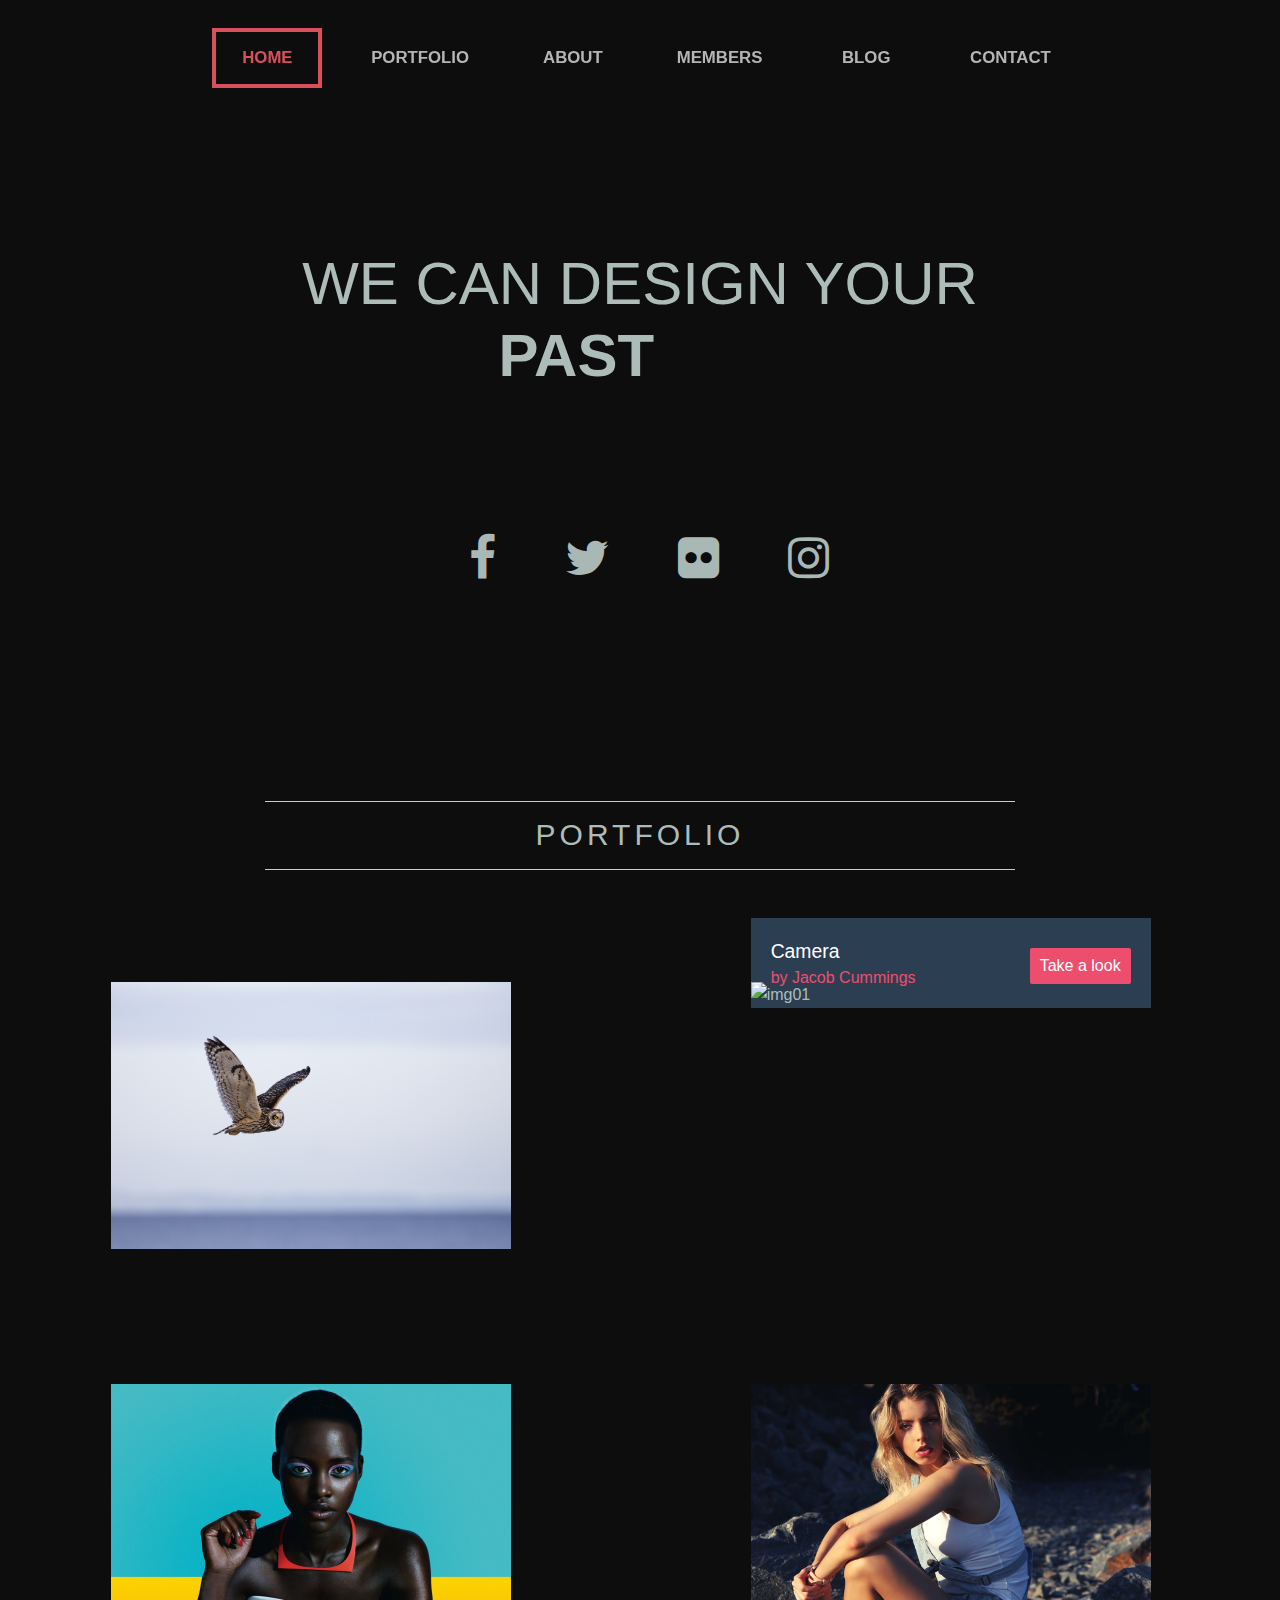
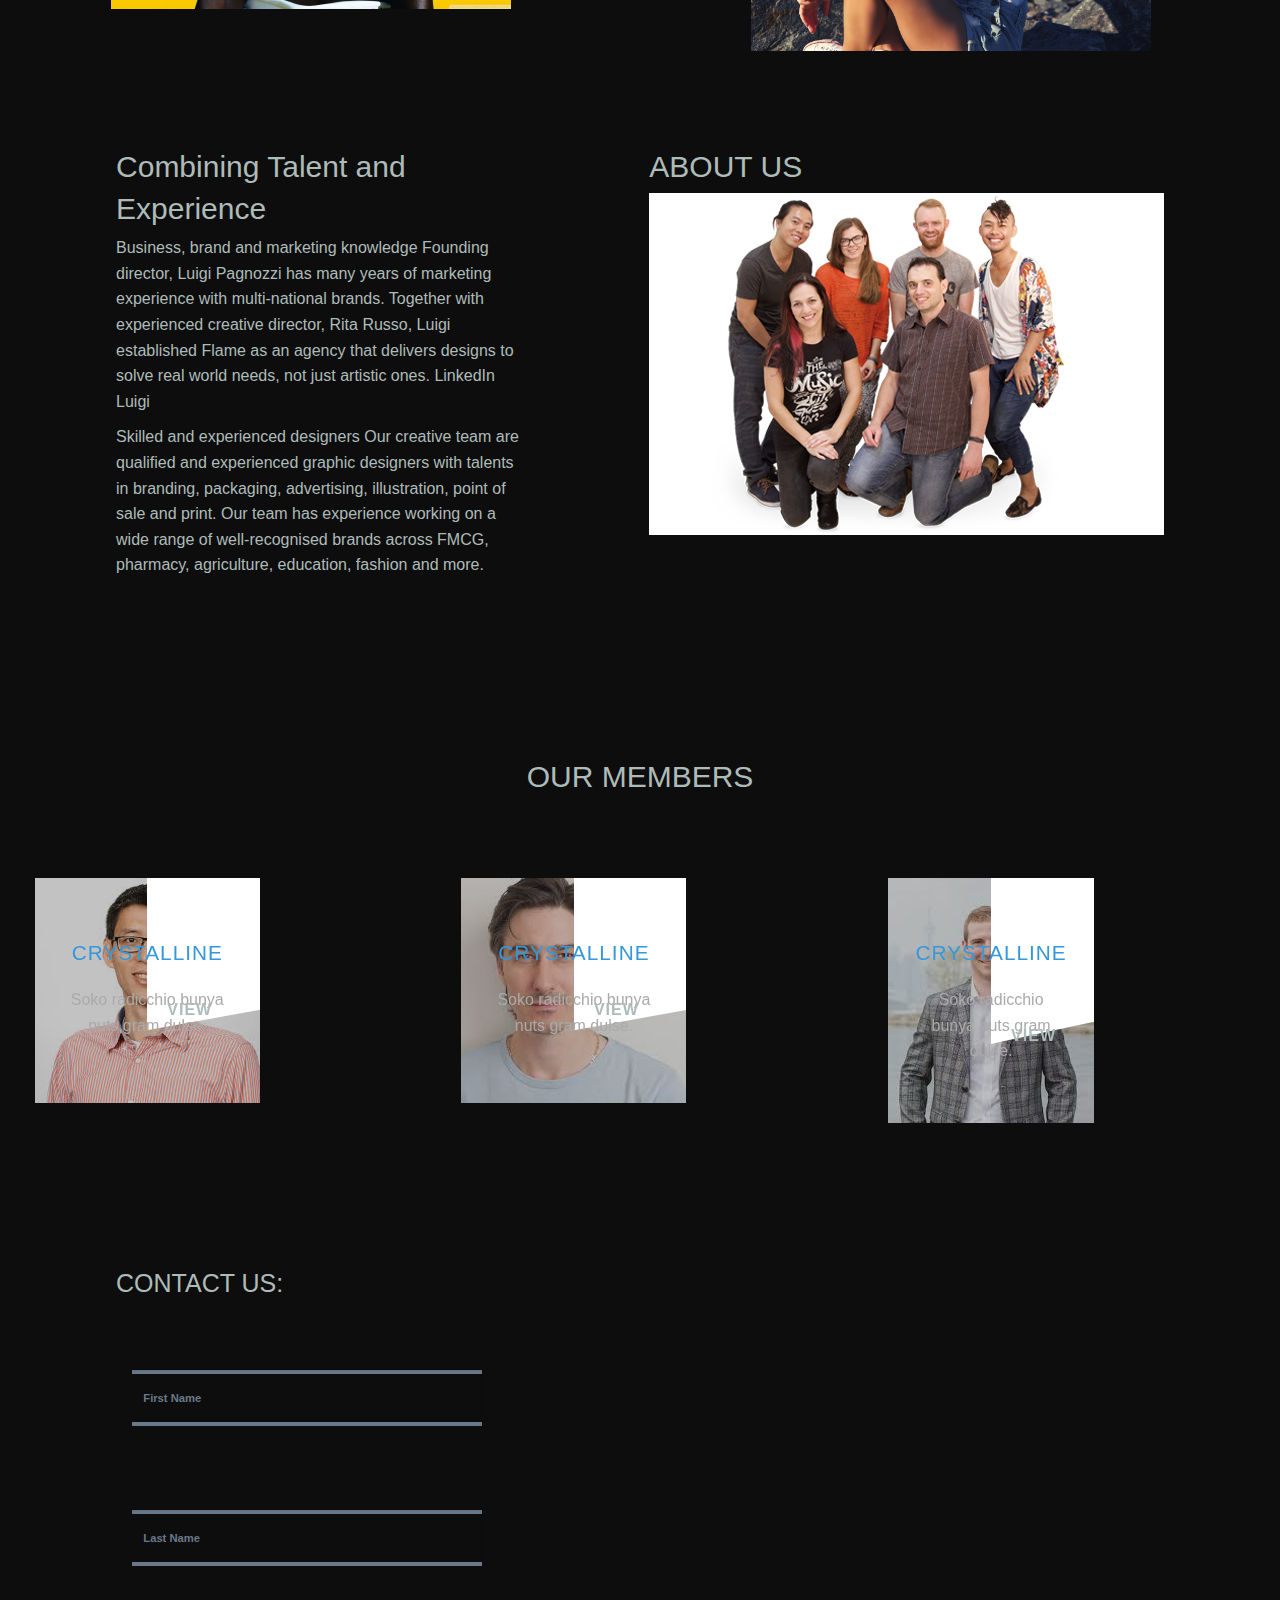
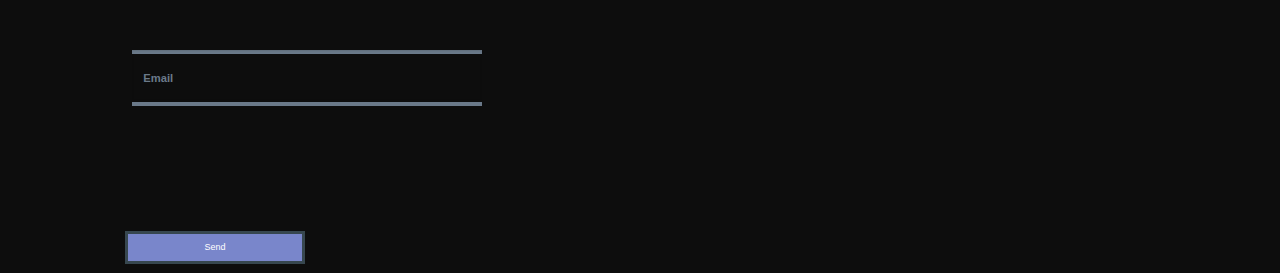
==== finish/f1/start/index.html @ e5aec372 "add comments and change social media icons color" ====
<!doctype html>
<html class="no-js" lang="en" dir="ltr">

<head>
    <meta charset="utf-8">
    <meta http-equiv="x-ua-compatible" content="ie=edge">
    <meta name="viewport" content="width=device-width, initial-scale=1.0">
    <title>Design-Agency</title>
    <link rel="stylesheet" href="css/../foundation-css/foundation.css">
    <link rel="stylesheet" href="css/../foundation-css/app.css">
    <link href='https://fonts.googleapis.com/css?family=Roboto+Condensed:400,400italic,700,300italic' rel='stylesheet' type='text/css'>
    <link rel="stylesheet" href="css/style.css">
    <script src="js/modernizr.js"></script>
    <script src="foundation-js/app.js"></script>
    <link rel="stylesheet" href="https://maxcdn.bootstrapcdn.com/font-awesome/4.6.1/css/font-awesome.min.css">
    <!-- navigation style sheet-->
    <!--    <link rel="stylesheet" type="text/css" href="LineMenuStyles-master/css/normalize.css" />-->
    <link rel="stylesheet" type="text/css" href="LineMenuStyles-master/css/demo.css" />
    <link rel="stylesheet" type="text/css" href="LineMenuStyles-master/css/component.css" />
    <!--    form style sheet-->
    <link rel="stylesheet" type="text/css" href="form-css/css/demo.css" />
    <link rel="stylesheet" type="text/css" href="form-css/set1.css" />
    <!--  button stylesheet-->
    <link rel="stylesheet" type="text/css" href="button-css/buttons.css" />



</head>

<body>
    <div class="wrap">
        <section class="row background02">



            <div class="small-12 large-12 columns">
                <section class="section section--menu" id="Antonio">

                    <nav class="menu menu--antonio menu-centered">
                        <ul class="menu__list">
                            <li class="menu__item menu__item--current"><a href="#" class="menu__link">HOME</a></li>
                            <li class="menu__item"><a href="#porto" class="menu__link">PORTFOLIO</a></li>
                            <li class="menu__item"><a href="#abt" class="menu__link">ABOUT</a></li>
                            <li class="menu__item"><a href="#members" class="menu__link">MEMBERS</a></li>
                            <li class="menu__item"><a href="ArticleIntroEffects/index5.html" class="menu__link" target="_blank">BLOG</a></li>
                            <li class="menu__item"><a href="#contact" class="menu__link">CONTACT</a></li>
                        </ul>
                    </nav>
                </section>
                <!--                    <div class="menu-centered">
                        <ul class="menu">
                            <li class="blocky"><a href="#"> Home</a></li>

                            <li><a href="#">Portfolio</a></li>
                            <li><a href="#">About</a></li>
                            <li><a href="#">Blog</a></li>
                            <li><a href="#">Member</a></li>
                            <li><a href="#">Contact</a></li>
                        </ul>
                    </div>-->
                <section class="cd-intro">
                    <h1 class="cd-headline push">
			<span>WE CAN DESIGN YOUR</span>
			<span class="cd-words-wrapper">
				<b class="is-visible">PAST</b>
				<b>PRESENT</b>
				<b>FUTURE</b>
			</span>
		</h1>
                </section>
            </div>

            <!--                <div class="small-12 large-1 columns">&nbsp;-->
            <!-- ... -->
    </div>

    </div>
    </div>
    </section>


    <div class="row height">
        <div class="small-12 medium-6 large-4 column">&nbsp;</div>
        <div class="small-12 medium-6 large-4 column">
            <div class="menu-centered">
                <ul class="menu text">
                    <li><a href="#"><i class="fa fa-facebook" aria-hidden="true"></i></a>
                    </li>
                    <li><a href="#"><i class="fa fa-twitter" aria-hidden="true"></i></a>
                    </li>
                    <li><a href="#"><i class="fa fa-flickr" aria-hidden="true"></i></a>
                    </li>
                    <li><a href="#"><i class="fa fa-instagram" aria-hidden="true"></i></a>
                    </li>
                </ul>
            </div>
        </div>
        <div class="small-12 medium-6 large-4 column">&nbsp;</div>
    </div>


    <section class="row portfolio " id="porto">
        <hr/>
        <h1>PORTFOLIO</h1>
        <hr/>
        <div class="row down">
            <div class="column small-12 medium-6 large-6">
                <ul class="gridz cs-style-2">
                    <li>
                        <figure>
                            <img src="images/owl-1218685.jpg" alt="img01">
                            <figcaption>
                                <h3>SnappShot</h3>
                                <span>Marry J.black</span>
                                <a href="qusai-alfaki.bitballoon.com">Take a look</a>
                            </figcaption>
                        </figure>
                    </li>
                    <li>
                        <figure>
                            <!-- ... -->
                        </figure>
                    </li>
                    <!-- ... -->
                </ul>
            </div>
            <div class="column small-12 medium-6 large-6">
                <ul class="gridz cs-style-2">
                    <li>
                        <figure>
                            <img src="images/oIpwxeeSPy1cnwYpqJ1w_Dufer-Collateral-test.jpg" alt="img01">
                            <figcaption>
                                <h3>Camera</h3>
                                <span>Jacob Cummings</span>
                                <a href="qusai-alfaki.bitballoon.com" target="_blank">Take a look</a>
                            </figcaption>
                        </figure>
                    </li>
                    <li>
                        <figure>
                            <!-- ... -->
                        </figure>
                    </li>
                    <!-- ... -->
                </ul>
            </div>
        </div>
        <div class="row">
            <div class="column small-12 medium-6 large-6">
                <ul class="gridz cs-style-2">
                    <li>
                        <figure>
                            <img src="images/lupita_nyongo_fashion-wallpaper-1600x900.jpg" alt="img01">
                            <figcaption>
                                <h3>Camera</h3>
                                <span>Black-Swan</span>
                                <a href="qusai-alfaki.bitballoon.com" target="_blank">Take a look</a>
                            </figcaption>
                        </figure>
                    </li>
                    <li>
                        <figure>
                            <!-- ... -->
                        </figure>
                    </li>
                    <!-- ... -->
                </ul>
            </div>
            <div class="column small-12 medium-6 large-6">
                <ul class="gridz cs-style-2">
                    <li>
                        <figure>
                            <img src="images/sample1.jpg" alt="img01">
                            <figcaption>
                                <h3>Camera</h3>
                                <span>Mother-Goose</span>
                                <a href="qusai-alfaki.bitballoon.com" target="_blank">Take a look</a>
                            </figcaption>
                        </figure>
                    </li>
                    <li>
                        <figure>
                            <!-- ... -->
                        </figure>
                    </li>
                    <!-- ... -->
                </ul>
            </div>
        </div>
    </section>
    <section class="row about" id="abt">
        <div class="column small-12 medium-6 large-1">&nbsp;</div>
        <div class="column small-12 medium-6 large-4">



            <h1>Combining Talent and Experience</h1>
            <p>Business, brand and marketing knowledge Founding director, Luigi Pagnozzi has many years of marketing experience with multi-national brands. Together with experienced creative director, Rita Russo, Luigi established Flame as an agency that delivers designs to solve real world needs, not just artistic ones. LinkedIn Luigi</p>

            <p>Skilled and experienced designers Our creative team are qualified and experienced graphic designers with talents in branding, packaging, advertising, illustration, point of sale and print. Our team has experience working on a wide range of well-recognised brands across FMCG, pharmacy, agriculture, education, fashion and more.</p>

            <!--            <p>Client service expertise Account management provides the liaison between your business and our creative team. We have a combination of marketing and design experience on our account management side, giving you efficient and knowledgeable service.</p>-->
        </div>


        <div class="column small-12 medium-6 large-1">&nbsp;</div>
        <div class="column small-12 medium-6 large-5 about">
            <h1>ABOUT US</h1>
            <div class="thisguys"><img src="images/flame-ourteam-group.png"></div>
        </div>

        <div class="column small-12 medium-6 large-1">&nbsp;</div>
    </section>




    <section id="members">


        <div class="row about memb">

            <div class="row about">&nbsp;</div>
            <br/>
            <br/>
            <br/>
            <br/>
            <br/>
            <br/>

            <h1>OUR MEMBERS</h1>
            <div class="small-12 medium-4 large-4 columns">
                <section id="grid" class="grid clearfix">
                    <a href="#" data-path-hover="m 180,34.57627 -180,0 L 0,0 180,0 z">
                        <figure>
                            <img src="images/member01.jpg" />
                            <svg viewBox="0 0 180 320" preserveAspectRatio="none">
                                <path d="M 180,160 0,218 0,0 180,0 z" />
                            </svg>
                            <figcaption>
                                <h2>Crystalline</h2>
                                <p>Soko radicchio bunya nuts gram dulse.</p>
                                <button>View</button>
                            </figcaption>
                        </figure>
                    </a>
                    <!-- ... -->
                </section>
            </div>
            <div class="small-12 medium-4 large-4 columns">

                <section id="grid" class="grid clearfix">
                    <a href="#" data-path-hover="m 180,34.57627 -180,0 L 0,0 180,0 z">
                        <figure>
                            <img src="images/member02.jpg" />
                            <svg viewBox="0 0 180 320" preserveAspectRatio="none">
                                <path d="M 180,160 0,218 0,0 180,0 z" />
                            </svg>
                            <figcaption>
                                <h2>Crystalline</h2>
                                <p>Soko radicchio bunya nuts gram dulse.</p>
                                <button>View</button>
                            </figcaption>
                        </figure>
                    </a>
                    <!-- ... -->
                </section>
            </div>
            <div class="small-12 medium-4 large-4 columns">
                <section id="grid" class="grid clearfix">
                    <a href="#" data-path-hover="m 180,34.57627 -180,0 L 0,0 180,0 z">
                        <figure>
                            <img src="images/member0002.jpg" />
                            <svg viewBox="0 0 180 320" preserveAspectRatio="none">
                                <path d="M 180,160 0,218 0,0 180,0 z" />
                            </svg>
                            <figcaption>
                                <h2>Crystalline</h2>
                                <p>Soko radicchio bunya nuts gram dulse.</p>
                                <button>View</button>
                            </figcaption>
                        </figure>
                    </a>
                    <!-- ... -->
                </section>
            </div>
        </div>


    </section>


    <section>
        <div class="row">

            <div class="column small-12 medium-1 large-1">&nbsp;</div>
            <div class="column small-12 medium-5 large-6">

                <!-- contact form   -->

                <section class="content bgcolor-1">
                    <h2 class="nomargin-bottom">CONTACT US:</h2>
                    <span class="input input--haruki">
					<input class="input__field input__field--haruki" type="text" id="input-1" />
					<label class="input__label input__label--haruki" for="input-1">
						<span class="input__label-content input__label-content--haruki">First Name</span>
                    </label>
                    </span>
                    <span class="input input--haruki">
					<input class="input__field input__field--haruki" type="text" id="input-2" />
					<label class="input__label input__label--haruki" for="input-2">
						<span class="input__label-content input__label-content--haruki">Last Name</span>
                    </label>
                    </span>
                    <span class="input input--haruki">
					<input class="input__field input__field--haruki" type="text" id="input-3" />
					<label class="input__label input__label--haruki" for="input-3">
						<span class="input__label-content input__label-content--haruki">Email</span>
                    </label>
                    </span>
                </section>
                <!--button-->
                <section class="content" id="content">
                    <div class="box bg-1">
                        <button class="button button--tamaya button--border-thick" data-text="Send"><span>Send</span></button>
                    </div>

                </section>


            </div>

            <div class="column small-12 medium-5 large-4">

            </div>

            <div class="column small-12 medium-1 large-1">&nbsp;</div>


        </div>

    </section>


    </div>
    <script src="js/jquery-2.1.1.js"></script>
    <script src="js/main.js"></script>
    <script src="foundation-js/vendor/jquery.js"></script>
    <script src="foundation-js/vendor/what-input.js"></script>
    <script src="foundation-js/vendor/foundation.js"></script>
    <script src="foundation-js/app.js"></script>
    <script src="LineMenuStyles-master/js/classie.js"></script>
    <script src="LineMenuStyles-master/js/clipboard.min.js"></script>
    <script>
        (function() {
            [].slice.call(document.querySelectorAll('.menu')).forEach(function(menu) {
                var menuItems = menu.querySelectorAll('.menu__link'),
                    setCurrent = function(ev) {
                        ev.preventDefault();

                        var item = ev.target.parentNode; // li

                        // return if already current
                        if (classie.has(item, 'menu__item--current')) {
                            return false;
                        }
                        // remove current
                        classie.remove(menu.querySelector('.menu__item--current'), 'menu__item--current');
                        // set current
                        classie.add(item, 'menu__item--current');
                    };

                [].slice.call(menuItems).forEach(function(el) {
                    el.addEventListener('click', setCurrent);
                });
            });

            [].slice.call(document.querySelectorAll('.link-copy')).forEach(function(link) {
                link.setAttribute('data-clipboard-text', location.protocol + '//' + location.host + location.pathname + '#' + link.parentNode.id);
                new Clipboard(link);
                link.addEventListener('click', function() {
                    classie.add(link, 'link-copy--animate');
                    setTimeout(function() {
                        classie.remove(link, 'link-copy--animate');
                    }, 300);
                });
            });
        })(window);

    </script>
    <script src="form-js/classie.js"></script>
    <script>
        (function() {
            // trim polyfill : https://developer.mozilla.org/en-US/docs/Web/JavaScript/Reference/Global_Objects/String/Trim
            if (!String.prototype.trim) {
                (function() {
                    // Make sure we trim BOM and NBSP
                    var rtrim = /^[\s\uFEFF\xA0]+|[\s\uFEFF\xA0]+$/g;
                    String.prototype.trim = function() {
                        return this.replace(rtrim, '');
                    };
                })();
            }

            [].slice.call(document.querySelectorAll('input.input__field')).forEach(function(inputEl) {
                // in case the input is already filled..
                if (inputEl.value.trim() !== '') {
                    classie.add(inputEl.parentNode, 'input--filled');
                }

                // events:
                inputEl.addEventListener('focus', onInputFocus);
                inputEl.addEventListener('blur', onInputBlur);
            });

            function onInputFocus(ev) {
                classie.add(ev.target.parentNode, 'input--filled');
            }

            function onInputBlur(ev) {
                if (ev.target.value.trim() === '') {
                    classie.remove(ev.target.parentNode, 'input--filled');
                }
            }
        })();

    </script>
    <script>
        (function() {
            var isSafari = !!navigator.userAgent.match(/Version\/[\d\.]+.*Safari/);
            if (isSafari) {
                document.getElementById('support-note').style.display = 'block';
            }
        })();

    </script>
</body>

</html>
---- finish/f1/start/foundation-css/app.css ----
/******************************************
GENERAL
*******************************************/

body {
    font-size: 1.6rem;
    font-family: "Roboto Condensed";
    color: #aebcb9;
    background-color: #0d0d0d;
}
.wrap {
    width: 90%;
    margin: 0 auto;
    max-width: 1100px;
}

/*******************************************
NAV
********************************************/


/*******************************************
HERO
********************************************/

.hero {
    background-color: #999;
    padding: 80px 0px;
    height: 400px;
}
.button.success {
    background-color: orange;
}

/*******************************************
MAIN CONTENT
********************************************/

.main {
    padding: 80px 0px;
}

/*******************************************
FOTTER
********************************************/

footer {
    height: 300px;
    background-color: #222;
    padding: 80px 0px;
}
footer a {
    display: block;
}
.background01 {
    background-color: rgba(8, 8, 8, 0.36);
}
.row {
    max-width: 1350px;
    width: 100%;
    ;
}
.menu {
    padding-top: 12px;
    font-size: 1em;
}
.menu a {
    color: #FFF;
}
.menu a:hover {
    transition: 2s;
    color: #222;
}

/*.logo {*/

font-size: 3em;
color: #AEBCB9;

}

/* For browsers that do not support gradients */
background: -webkit-linear-gradient(red, yellow);

/* For Safari 5.1 to 6.0 */
background: -o-linear-gradient(red, yellow);

/* For Opera 11.1 to 12.0 */
background: -moz-linear-gradient(red, yellow);

/* For Firefox 3.6 to 15 */
background: linear-gradient(red, yellow);

/* Standard syntax */

}

}
.background02 {
    background-image: url(../images/8424059190_db0d46d535_o-2.jpg);
    background-size: cover;
    background-repeat: no-repeat;
}
.text {
    font-size: 3em;
}
.text a {
    color: #AAB8B5;
}
.text li {
    padding: 23px;
}
.height {
    height: 300px;
}
.down {
    padding-top: 60px;
}
.about {
    /*    margin-top:130px;*/
}
.thisguys {
    display: block;
    background-color: white;
}
.blocky a {
    display: block;
    border: solid transparent;
}
.blocky {
    display: block;
    border: solid 3px #D94F5C;
}
.box {
    width: 200px;
    */ height:200%;
    background-color: limegreen;
}
.memb {
    text-align: center;
}
.grid {
    margin: 40px auto 120px;
    /*    max-width: 1000px;*/
    width: 90%;
}
.grid a {
    float: left;
    /*    max-width: 250px;*/
    /*    width: 25%;*/
    color: #AEBCB9;
}
.grid a:nth-child(odd) {
    margin: 30px 0 -30px 0;
}
.grid figure {
    position: relative;
    overflow: hidden;
    margin: 5px;
    background: #333;
}
.grid figure img {
    position: relative;
    display: block;
    width: 100%;
    opacity: 0.7;
    transition: opacity 0.3s;
}
.grid figcaption {
    position: absolute;
    top: 0;
    z-index: 11;
    padding: 10px;
    width: 100%;
    height: 100%;
    text-align: center;
}
.grid figcaption h2 {
    margin: 0 0 20px 0;
    color: #3498db;
    text-transform: uppercase;
    letter-spacing: 1px;
    font-weight: 300;
    font-size: 130%;
    transition: transform 0.3s;
}
.grid figcaption p {
    padding: 0 20px;
    color: #aaa;
    font-weight: 300;
    transition: opacity 0.3s,
    transform 0.3s;
}
.grid figcaption h2,
.grid figcaption p {
    transform: translateY(50px);
}
.grid figure button {
    position: absolute;
    padding: 4px 20px;
    border: none;
    text-transform: uppercase;
    letter-spacing: 1px;
    font-weight: bold;
    transition: opacity 0.3s,
    transform 0.3s;
}
.grid figcaption,
.grid figcaption h2,
.grid figcaption p,
.grid figure button {
    backface-visibility: hidden;
}
.grid svg {
    position: absolute;
    top: -1px;
    /* fixes rendering issue in FF */
    z-index: 10;
    width: 100%;
    height: 100%;
}
.grid svg path {
    fill: #fff;
    transform: translateX(0);
    transition: 3s;
}
.grid a:hover svg path {
    transform:translateX(320px);
    transition: 4s;
}
.grid a:hover figure img {
    opacity: 1;
}
.grid a:hover figcaption h2,
.grid a:hover figcaption p {
    transform: translateY(0);
}
.grid a:hover figcaption p {
    opacity: 0;
}
.demo-1 body {
    background: #3498db;
}
.demo-1 .grid figure button,
.demo-3 .grid figure button {
    top: 50%;
    left: 50%;
    border: 3px solid #fff;
    background: transparent;
    color: #fff;
    opacity: 0;
    transform: translateY(-50%) translateX(-50%) scale(0.25);
}
.demo-1 .grid a:hover figure button,
.demo-3 .grid a:hover figure button {
    opacity: 1;
    transform: translateY(-50%) translateX(-50%) scale(1);
}
.demo-2 body {
    background: #e74c3c;
}
.demo-2 .grid figcaption h2 {
    color: #e74c3c;
}
.demo-2 .grid figcaption p {
    transition-delay: 0.05s;
}
.demo-2 .grid figure button {
    bottom: 0;
    left: 0;
    padding: 15px;
    width: 100%;
    background: #fff;
    color: #333;
    font-weight: 300;
    transform: translateY(100%);
}
.demo-2 .grid a:hover figure button {
    transition-timing-function: ease-out;
    transform: translateY(0);
}
.demo-2 .grid figcaption h2,
.demo-2 .grid figcaption p,
.demo-3 .grid figcaption h2,
.demo-3 .grid figcaption p {
    timing-function: cubic-bezier(0.250, 0.250, 0.115, 1.445);
}
.demo-2 .grid a:hover figcaption p,
.demo-3 .grid a:hover figcaption p {
    transition-delay: 0s;
    transition-duration: 0.1s;
}
.demo-3 body {
    background: #52be7f;
}
.demo-3 .grid figcaption h2 {
    color: #52be7f;
}
.demo-3 .grid a:hover figcaption h2 {
    transform: translateY(5px);
}

/* icons hover effect */
.fa-effect-6 .fa {
    box-shadow: 0 0 0 4px rgba(255, 255, 255, 1);
    transition: background 0.2s,
    color 0.2s;
}
.no-touch .fa-effect-6 .hi-icon:hover {
    background: rgba(255, 255, 255, 1);
    color: #64bb5d;
}
.no-touch .fa-effect-6 .hi-icon:hover:before {
    animation: spinAround 2s linear infinite;
}
@keyframes spinAround {
    from {
        transform: rotate(0deg)
    }
    to {
        transform: rotate(360deg);
    }
}
.portfolio h1 {
    text-align: center;
    letter-spacing: 4px;
}
---- finish/f1/start/css/style.css ----
/* --------------------------------

Primary style

-------------------------------- */
*, *::after, *::before {
  -webkit-box-sizing: border-box;
  -moz-box-sizing: border-box;
  box-sizing: border-box;
}

html * {
  -webkit-font-smoothing: antialiased;
  -moz-osx-font-smoothing: grayscale;
}

html {
  font-size: 62.5%;
}

body {
  font-size: 1.6rem;
  font-family: "Source Sans Pro", sans-serif;
  color: #aebcb9;
  background-color: #0d0d0d;
}

a {
  text-decoration: none;
}

.cd-title {
  position: relative;
  height: 160px;
  line-height: 230px;
  text-align: center;
}
.cd-title h1 {
  font-size: 2.4rem;
  font-weight: 700;
}
@media only screen and (min-width: 768px) {
  .cd-title {
    line-height: 250px;
  }
}
@media only screen and (min-width: 1170px) {
  .cd-title {
    height: 200px;
    line-height: 300px;
  }
  .cd-title h1 {
    font-size: 3rem;
  }
}

.cd-intro {
  width: 90%;
  max-width: 768px;
  text-align: center;
}

.cd-intro {
  margin: 4em auto;
}
@media only screen and (min-width: 768px) {
  .cd-intro {
    margin: 5em auto;
  }
}
@media only screen and (min-width: 1170px) {
  .cd-intro {
    margin: 6em auto;
  }
}

.cd-headline {
  font-size: 3rem;
  line-height: 1.2;
}
@media only screen and (min-width: 768px) {
  .cd-headline {
    font-size: 4.4rem;
    font-weight: 300;
  }
}
@media only screen and (min-width: 1170px) {
  .cd-headline {
    font-size: 6rem;
  }
}

.cd-words-wrapper {
  display: inline-block;
  position: relative;
  text-align: left;
}
.cd-words-wrapper b {
  display: inline-block;
  position: absolute;
  white-space: nowrap;
  left: 0;
  top: 0;
}
.cd-words-wrapper b.is-visible {
  position: relative;
}
.no-js .cd-words-wrapper b {
  opacity: 0;
}
.no-js .cd-words-wrapper b.is-visible {
  opacity: 1;
}

/* --------------------------------

xrotate-1

-------------------------------- */
.cd-headline.rotate-1 .cd-words-wrapper {
  -webkit-perspective: 300px;
  -moz-perspective: 300px;
  perspective: 300px;
}
.cd-headline.rotate-1 b {
  opacity: 0;
  -webkit-transform-origin: 50% 100%;
  -moz-transform-origin: 50% 100%;
  -ms-transform-origin: 50% 100%;
  -o-transform-origin: 50% 100%;
  transform-origin: 50% 100%;
  -webkit-transform: rotateX(180deg);
  -moz-transform: rotateX(180deg);
  -ms-transform: rotateX(180deg);
  -o-transform: rotateX(180deg);
  transform: rotateX(180deg);
}
.cd-headline.rotate-1 b.is-visible {
  opacity: 1;
  -webkit-transform: rotateX(0deg);
  -moz-transform: rotateX(0deg);
  -ms-transform: rotateX(0deg);
  -o-transform: rotateX(0deg);
  transform: rotateX(0deg);
  -webkit-animation: cd-rotate-1-in 1.2s;
  -moz-animation: cd-rotate-1-in 1.2s;
  animation: cd-rotate-1-in 1.2s;
}
.cd-headline.rotate-1 b.is-hidden {
  -webkit-transform: rotateX(180deg);
  -moz-transform: rotateX(180deg);
  -ms-transform: rotateX(180deg);
  -o-transform: rotateX(180deg);
  transform: rotateX(180deg);
  -webkit-animation: cd-rotate-1-out 1.2s;
  -moz-animation: cd-rotate-1-out 1.2s;
  animation: cd-rotate-1-out 1.2s;
}

@-webkit-keyframes cd-rotate-1-in {
  0% {
    -webkit-transform: rotateX(180deg);
    opacity: 0;
  }
  35% {
    -webkit-transform: rotateX(120deg);
    opacity: 0;
  }
  65% {
    opacity: 0;
  }
  100% {
    -webkit-transform: rotateX(360deg);
    opacity: 1;
  }
}
@-moz-keyframes cd-rotate-1-in {
  0% {
    -moz-transform: rotateX(180deg);
    opacity: 0;
  }
  35% {
    -moz-transform: rotateX(120deg);
    opacity: 0;
  }
  65% {
    opacity: 0;
  }
  100% {
    -moz-transform: rotateX(360deg);
    opacity: 1;
  }
}
@keyframes cd-rotate-1-in {
  0% {
    -webkit-transform: rotateX(180deg);
    -moz-transform: rotateX(180deg);
    -ms-transform: rotateX(180deg);
    -o-transform: rotateX(180deg);
    transform: rotateX(180deg);
    opacity: 0;
  }
  35% {
    -webkit-transform: rotateX(120deg);
    -moz-transform: rotateX(120deg);
    -ms-transform: rotateX(120deg);
    -o-transform: rotateX(120deg);
    transform: rotateX(120deg);
    opacity: 0;
  }
  65% {
    opacity: 0;
  }
  100% {
    -webkit-transform: rotateX(360deg);
    -moz-transform: rotateX(360deg);
    -ms-transform: rotateX(360deg);
    -o-transform: rotateX(360deg);
    transform: rotateX(360deg);
    opacity: 1;
  }
}
@-webkit-keyframes cd-rotate-1-out {
  0% {
    -webkit-transform: rotateX(0deg);
    opacity: 1;
  }
  35% {
    -webkit-transform: rotateX(-40deg);
    opacity: 1;
  }
  65% {
    opacity: 0;
  }
  100% {
    -webkit-transform: rotateX(180deg);
    opacity: 0;
  }
}
@-moz-keyframes cd-rotate-1-out {
  0% {
    -moz-transform: rotateX(0deg);
    opacity: 1;
  }
  35% {
    -moz-transform: rotateX(-40deg);
    opacity: 1;
  }
  65% {
    opacity: 0;
  }
  100% {
    -moz-transform: rotateX(180deg);
    opacity: 0;
  }
}
@keyframes cd-rotate-1-out {
  0% {
    -webkit-transform: rotateX(0deg);
    -moz-transform: rotateX(0deg);
    -ms-transform: rotateX(0deg);
    -o-transform: rotateX(0deg);
    transform: rotateX(0deg);
    opacity: 1;
  }
  35% {
    -webkit-transform: rotateX(-40deg);
    -moz-transform: rotateX(-40deg);
    -ms-transform: rotateX(-40deg);
    -o-transform: rotateX(-40deg);
    transform: rotateX(-40deg);
    opacity: 1;
  }
  65% {
    opacity: 0;
  }
  100% {
    -webkit-transform: rotateX(180deg);
    -moz-transform: rotateX(180deg);
    -ms-transform: rotateX(180deg);
    -o-transform: rotateX(180deg);
    transform: rotateX(180deg);
    opacity: 0;
  }
}
/* --------------------------------

xtype

-------------------------------- */
.cd-headline.type .cd-words-wrapper {
  vertical-align: top;
  overflow: hidden;
}
.cd-headline.type .cd-words-wrapper::after {
  /* vertical bar */
  content: '';
  position: absolute;
  right: 0;
  top: 50%;
  bottom: auto;
  -webkit-transform: translateY(-50%);
  -moz-transform: translateY(-50%);
  -ms-transform: translateY(-50%);
  -o-transform: translateY(-50%);
  transform: translateY(-50%);
  height: 90%;
  width: 1px;
  background-color: #aebcb9;
}
.cd-headline.type .cd-words-wrapper.waiting::after {
  -webkit-animation: cd-pulse 1s infinite;
  -moz-animation: cd-pulse 1s infinite;
  animation: cd-pulse 1s infinite;
}
.cd-headline.type .cd-words-wrapper.selected {
  background-color: #aebcb9;
}
.cd-headline.type .cd-words-wrapper.selected::after {
  visibility: hidden;
}
.cd-headline.type .cd-words-wrapper.selected b {
  color: #0d0d0d;
}
.cd-headline.type b {
  visibility: hidden;
}
.cd-headline.type b.is-visible {
  visibility: visible;
}
.cd-headline.type i {
  position: absolute;
  visibility: hidden;
}
.cd-headline.type i.in {
  position: relative;
  visibility: visible;
}

@-webkit-keyframes cd-pulse {
  0% {
    -webkit-transform: translateY(-50%) scale(1);
    opacity: 1;
  }
  40% {
    -webkit-transform: translateY(-50%) scale(0.9);
    opacity: 0;
  }
  100% {
    -webkit-transform: translateY(-50%) scale(0);
    opacity: 0;
  }
}
@-moz-keyframes cd-pulse {
  0% {
    -moz-transform: translateY(-50%) scale(1);
    opacity: 1;
  }
  40% {
    -moz-transform: translateY(-50%) scale(0.9);
    opacity: 0;
  }
  100% {
    -moz-transform: translateY(-50%) scale(0);
    opacity: 0;
  }
}
@keyframes cd-pulse {
  0% {
    -webkit-transform: translateY(-50%) scale(1);
    -moz-transform: translateY(-50%) scale(1);
    -ms-transform: translateY(-50%) scale(1);
    -o-transform: translateY(-50%) scale(1);
    transform: translateY(-50%) scale(1);
    opacity: 1;
  }
  40% {
    -webkit-transform: translateY(-50%) scale(0.9);
    -moz-transform: translateY(-50%) scale(0.9);
    -ms-transform: translateY(-50%) scale(0.9);
    -o-transform: translateY(-50%) scale(0.9);
    transform: translateY(-50%) scale(0.9);
    opacity: 0;
  }
  100% {
    -webkit-transform: translateY(-50%) scale(0);
    -moz-transform: translateY(-50%) scale(0);
    -ms-transform: translateY(-50%) scale(0);
    -o-transform: translateY(-50%) scale(0);
    transform: translateY(-50%) scale(0);
    opacity: 0;
  }
}
/* --------------------------------

xrotate-2

-------------------------------- */
.cd-headline.rotate-2 .cd-words-wrapper {
  -webkit-perspective: 300px;
  -moz-perspective: 300px;
  perspective: 300px;
}
.cd-headline.rotate-2 i, .cd-headline.rotate-2 em {
  display: inline-block;
  -webkit-backface-visibility: hidden;
  backface-visibility: hidden;
}
.cd-headline.rotate-2 b {
  opacity: 0;
}
.cd-headline.rotate-2 i {
  -webkit-transform-style: preserve-3d;
  -moz-transform-style: preserve-3d;
  -ms-transform-style: preserve-3d;
  -o-transform-style: preserve-3d;
  transform-style: preserve-3d;
  -webkit-transform: translateZ(-20px) rotateX(90deg);
  -moz-transform: translateZ(-20px) rotateX(90deg);
  -ms-transform: translateZ(-20px) rotateX(90deg);
  -o-transform: translateZ(-20px) rotateX(90deg);
  transform: translateZ(-20px) rotateX(90deg);
  opacity: 0;
}
.is-visible .cd-headline.rotate-2 i {
  opacity: 1;
}
.cd-headline.rotate-2 i.in {
  -webkit-animation: cd-rotate-2-in 0.4s forwards;
  -moz-animation: cd-rotate-2-in 0.4s forwards;
  animation: cd-rotate-2-in 0.4s forwards;
}
.cd-headline.rotate-2 i.out {
  -webkit-animation: cd-rotate-2-out 0.4s forwards;
  -moz-animation: cd-rotate-2-out 0.4s forwards;
  animation: cd-rotate-2-out 0.4s forwards;
}
.cd-headline.rotate-2 em {
  -webkit-transform: translateZ(20px);
  -moz-transform: translateZ(20px);
  -ms-transform: translateZ(20px);
  -o-transform: translateZ(20px);
  transform: translateZ(20px);
}

.no-csstransitions .cd-headline.rotate-2 i {
  -webkit-transform: rotateX(0deg);
  -moz-transform: rotateX(0deg);
  -ms-transform: rotateX(0deg);
  -o-transform: rotateX(0deg);
  transform: rotateX(0deg);
  opacity: 0;
}
.no-csstransitions .cd-headline.rotate-2 i em {
  -webkit-transform: scale(1);
  -moz-transform: scale(1);
  -ms-transform: scale(1);
  -o-transform: scale(1);
  transform: scale(1);
}

.no-csstransitions .cd-headline.rotate-2 .is-visible i {
  opacity: 1;
}

@-webkit-keyframes cd-rotate-2-in {
  0% {
    opacity: 0;
    -webkit-transform: translateZ(-20px) rotateX(90deg);
  }
  60% {
    opacity: 1;
    -webkit-transform: translateZ(-20px) rotateX(-10deg);
  }
  100% {
    opacity: 1;
    -webkit-transform: translateZ(-20px) rotateX(0deg);
  }
}
@-moz-keyframes cd-rotate-2-in {
  0% {
    opacity: 0;
    -moz-transform: translateZ(-20px) rotateX(90deg);
  }
  60% {
    opacity: 1;
    -moz-transform: translateZ(-20px) rotateX(-10deg);
  }
  100% {
    opacity: 1;
    -moz-transform: translateZ(-20px) rotateX(0deg);
  }
}
@keyframes cd-rotate-2-in {
  0% {
    opacity: 0;
    -webkit-transform: translateZ(-20px) rotateX(90deg);
    -moz-transform: translateZ(-20px) rotateX(90deg);
    -ms-transform: translateZ(-20px) rotateX(90deg);
    -o-transform: translateZ(-20px) rotateX(90deg);
    transform: translateZ(-20px) rotateX(90deg);
  }
  60% {
    opacity: 1;
    -webkit-transform: translateZ(-20px) rotateX(-10deg);
    -moz-transform: translateZ(-20px) rotateX(-10deg);
    -ms-transform: translateZ(-20px) rotateX(-10deg);
    -o-transform: translateZ(-20px) rotateX(-10deg);
    transform: translateZ(-20px) rotateX(-10deg);
  }
  100% {
    opacity: 1;
    -webkit-transform: translateZ(-20px) rotateX(0deg);
    -moz-transform: translateZ(-20px) rotateX(0deg);
    -ms-transform: translateZ(-20px) rotateX(0deg);
    -o-transform: translateZ(-20px) rotateX(0deg);
    transform: translateZ(-20px) rotateX(0deg);
  }
}
@-webkit-keyframes cd-rotate-2-out {
  0% {
    opacity: 1;
    -webkit-transform: translateZ(-20px) rotateX(0);
  }
  60% {
    opacity: 0;
    -webkit-transform: translateZ(-20px) rotateX(-100deg);
  }
  100% {
    opacity: 0;
    -webkit-transform: translateZ(-20px) rotateX(-90deg);
  }
}
@-moz-keyframes cd-rotate-2-out {
  0% {
    opacity: 1;
    -moz-transform: translateZ(-20px) rotateX(0);
  }
  60% {
    opacity: 0;
    -moz-transform: translateZ(-20px) rotateX(-100deg);
  }
  100% {
    opacity: 0;
    -moz-transform: translateZ(-20px) rotateX(-90deg);
  }
}
@keyframes cd-rotate-2-out {
  0% {
    opacity: 1;
    -webkit-transform: translateZ(-20px) rotateX(0);
    -moz-transform: translateZ(-20px) rotateX(0);
    -ms-transform: translateZ(-20px) rotateX(0);
    -o-transform: translateZ(-20px) rotateX(0);
    transform: translateZ(-20px) rotateX(0);
  }
  60% {
    opacity: 0;
    -webkit-transform: translateZ(-20px) rotateX(-100deg);
    -moz-transform: translateZ(-20px) rotateX(-100deg);
    -ms-transform: translateZ(-20px) rotateX(-100deg);
    -o-transform: translateZ(-20px) rotateX(-100deg);
    transform: translateZ(-20px) rotateX(-100deg);
  }
  100% {
    opacity: 0;
    -webkit-transform: translateZ(-20px) rotateX(-90deg);
    -moz-transform: translateZ(-20px) rotateX(-90deg);
    -ms-transform: translateZ(-20px) rotateX(-90deg);
    -o-transform: translateZ(-20px) rotateX(-90deg);
    transform: translateZ(-20px) rotateX(-90deg);
  }
}
/* --------------------------------

xloading-bar

-------------------------------- */
.cd-headline.loading-bar span {
  display: inline-block;
  padding: .2em 0;
}
.cd-headline.loading-bar .cd-words-wrapper {
  overflow: hidden;
  vertical-align: top;
}
.cd-headline.loading-bar .cd-words-wrapper::after {
  /* loading bar */
  content: '';
  position: absolute;
  left: 0;
  bottom: 0;
  height: 3px;
  width: 0;
  background: #0096a7;
  z-index: 2;
  -webkit-transition: width 0.3s -0.1s;
  -moz-transition: width 0.3s -0.1s;
  transition: width 0.3s -0.1s;
}
.cd-headline.loading-bar .cd-words-wrapper.is-loading::after {
  width: 100%;
  -webkit-transition: width 3s;
  -moz-transition: width 3s;
  transition: width 3s;
}
.cd-headline.loading-bar b {
  top: .2em;
  opacity: 0;
  -webkit-transition: opacity 0.3s;
  -moz-transition: opacity 0.3s;
  transition: opacity 0.3s;
}
.cd-headline.loading-bar b.is-visible {
  opacity: 1;
  top: 0;
}

/* --------------------------------

xslide

-------------------------------- */
.cd-headline.slide span {
  display: inline-block;
  padding: .2em 0;
}
.cd-headline.slide .cd-words-wrapper {
  overflow: hidden;
  vertical-align: top;
}
.cd-headline.slide b {
  opacity: 0;
  top: .2em;
}
.cd-headline.slide b.is-visible {
  top: 0;
  opacity: 1;
  -webkit-animation: slide-in 0.6s;
  -moz-animation: slide-in 0.6s;
  animation: slide-in 0.6s;
}
.cd-headline.slide b.is-hidden {
  -webkit-animation: slide-out 0.6s;
  -moz-animation: slide-out 0.6s;
  animation: slide-out 0.6s;
}

@-webkit-keyframes slide-in {
  0% {
    opacity: 0;
    -webkit-transform: translateY(-100%);
  }
  60% {
    opacity: 1;
    -webkit-transform: translateY(20%);
  }
  100% {
    opacity: 1;
    -webkit-transform: translateY(0);
  }
}
@-moz-keyframes slide-in {
  0% {
    opacity: 0;
    -moz-transform: translateY(-100%);
  }
  60% {
    opacity: 1;
    -moz-transform: translateY(20%);
  }
  100% {
    opacity: 1;
    -moz-transform: translateY(0);
  }
}
@keyframes slide-in {
  0% {
    opacity: 0;
    -webkit-transform: translateY(-100%);
    -moz-transform: translateY(-100%);
    -ms-transform: translateY(-100%);
    -o-transform: translateY(-100%);
    transform: translateY(-100%);
  }
  60% {
    opacity: 1;
    -webkit-transform: translateY(20%);
    -moz-transform: translateY(20%);
    -ms-transform: translateY(20%);
    -o-transform: translateY(20%);
    transform: translateY(20%);
  }
  100% {
    opacity: 1;
    -webkit-transform: translateY(0);
    -moz-transform: translateY(0);
    -ms-transform: translateY(0);
    -o-transform: translateY(0);
    transform: translateY(0);
  }
}
@-webkit-keyframes slide-out {
  0% {
    opacity: 1;
    -webkit-transform: translateY(0);
  }
  60% {
    opacity: 0;
    -webkit-transform: translateY(120%);
  }
  100% {
    opacity: 0;
    -webkit-transform: translateY(100%);
  }
}
@-moz-keyframes slide-out {
  0% {
    opacity: 1;
    -moz-transform: translateY(0);
  }
  60% {
    opacity: 0;
    -moz-transform: translateY(120%);
  }
  100% {
    opacity: 0;
    -moz-transform: translateY(100%);
  }
}
@keyframes slide-out {
  0% {
    opacity: 1;
    -webkit-transform: translateY(0);
    -moz-transform: translateY(0);
    -ms-transform: translateY(0);
    -o-transform: translateY(0);
    transform: translateY(0);
  }
  60% {
    opacity: 0;
    -webkit-transform: translateY(120%);
    -moz-transform: translateY(120%);
    -ms-transform: translateY(120%);
    -o-transform: translateY(120%);
    transform: translateY(120%);
  }
  100% {
    opacity: 0;
    -webkit-transform: translateY(100%);
    -moz-transform: translateY(100%);
    -ms-transform: translateY(100%);
    -o-transform: translateY(100%);
    transform: translateY(100%);
  }
}
/* --------------------------------

xclip

-------------------------------- */
.cd-headline.clip span {
  display: inline-block;
  padding: .2em 0;
}
.cd-headline.clip .cd-words-wrapper {
  overflow: hidden;
  vertical-align: top;
}
.cd-headline.clip .cd-words-wrapper::after {
  /* line */
  content: '';
  position: absolute;
  top: 0;
  right: 0;
  width: 2px;
  height: 100%;
  background-color: #aebcb9;
}
.cd-headline.clip b {
  opacity: 0;
}
.cd-headline.clip b.is-visible {
  opacity: 1;
}

/* --------------------------------

xzoom

-------------------------------- */
.cd-headline.zoom .cd-words-wrapper {
  -webkit-perspective: 300px;
  -moz-perspective: 300px;
  perspective: 300px;
}
.cd-headline.zoom b {
  opacity: 0;
}
.cd-headline.zoom b.is-visible {
  opacity: 1;
  -webkit-animation: zoom-in 0.8s;
  -moz-animation: zoom-in 0.8s;
  animation: zoom-in 0.8s;
}
.cd-headline.zoom b.is-hidden {
  -webkit-animation: zoom-out 0.8s;
  -moz-animation: zoom-out 0.8s;
  animation: zoom-out 0.8s;
}

@-webkit-keyframes zoom-in {
  0% {
    opacity: 0;
    -webkit-transform: translateZ(100px);
  }
  100% {
    opacity: 1;
    -webkit-transform: translateZ(0);
  }
}
@-moz-keyframes zoom-in {
  0% {
    opacity: 0;
    -moz-transform: translateZ(100px);
  }
  100% {
    opacity: 1;
    -moz-transform: translateZ(0);
  }
}
@keyframes zoom-in {
  0% {
    opacity: 0;
    -webkit-transform: translateZ(100px);
    -moz-transform: translateZ(100px);
    -ms-transform: translateZ(100px);
    -o-transform: translateZ(100px);
    transform: translateZ(100px);
  }
  100% {
    opacity: 1;
    -webkit-transform: translateZ(0);
    -moz-transform: translateZ(0);
    -ms-transform: translateZ(0);
    -o-transform: translateZ(0);
    transform: translateZ(0);
  }
}
@-webkit-keyframes zoom-out {
  0% {
    opacity: 1;
    -webkit-transform: translateZ(0);
  }
  100% {
    opacity: 0;
    -webkit-transform: translateZ(-100px);
  }
}
@-moz-keyframes zoom-out {
  0% {
    opacity: 1;
    -moz-transform: translateZ(0);
  }
  100% {
    opacity: 0;
    -moz-transform: translateZ(-100px);
  }
}
@keyframes zoom-out {
  0% {
    opacity: 1;
    -webkit-transform: translateZ(0);
    -moz-transform: translateZ(0);
    -ms-transform: translateZ(0);
    -o-transform: translateZ(0);
    transform: translateZ(0);
  }
  100% {
    opacity: 0;
    -webkit-transform: translateZ(-100px);
    -moz-transform: translateZ(-100px);
    -ms-transform: translateZ(-100px);
    -o-transform: translateZ(-100px);
    transform: translateZ(-100px);
  }
}
/* --------------------------------

xrotate-3

-------------------------------- */
.cd-headline.rotate-3 .cd-words-wrapper {
  -webkit-perspective: 300px;
  -moz-perspective: 300px;
  perspective: 300px;
}
.cd-headline.rotate-3 b {
  opacity: 0;
}
.cd-headline.rotate-3 i {
  display: inline-block;
  -webkit-transform: rotateY(180deg);
  -moz-transform: rotateY(180deg);
  -ms-transform: rotateY(180deg);
  -o-transform: rotateY(180deg);
  transform: rotateY(180deg);
  -webkit-backface-visibility: hidden;
  backface-visibility: hidden;
}
.is-visible .cd-headline.rotate-3 i {
  -webkit-transform: rotateY(0deg);
  -moz-transform: rotateY(0deg);
  -ms-transform: rotateY(0deg);
  -o-transform: rotateY(0deg);
  transform: rotateY(0deg);
}
.cd-headline.rotate-3 i.in {
  -webkit-animation: cd-rotate-3-in 0.6s forwards;
  -moz-animation: cd-rotate-3-in 0.6s forwards;
  animation: cd-rotate-3-in 0.6s forwards;
}
.cd-headline.rotate-3 i.out {
  -webkit-animation: cd-rotate-3-out 0.6s forwards;
  -moz-animation: cd-rotate-3-out 0.6s forwards;
  animation: cd-rotate-3-out 0.6s forwards;
}

.no-csstransitions .cd-headline.rotate-3 i {
  -webkit-transform: rotateY(0deg);
  -moz-transform: rotateY(0deg);
  -ms-transform: rotateY(0deg);
  -o-transform: rotateY(0deg);
  transform: rotateY(0deg);
  opacity: 0;
}

.no-csstransitions .cd-headline.rotate-3 .is-visible i {
  opacity: 1;
}

@-webkit-keyframes cd-rotate-3-in {
  0% {
    -webkit-transform: rotateY(180deg);
  }
  100% {
    -webkit-transform: rotateY(0deg);
  }
}
@-moz-keyframes cd-rotate-3-in {
  0% {
    -moz-transform: rotateY(180deg);
  }
  100% {
    -moz-transform: rotateY(0deg);
  }
}
@keyframes cd-rotate-3-in {
  0% {
    -webkit-transform: rotateY(180deg);
    -moz-transform: rotateY(180deg);
    -ms-transform: rotateY(180deg);
    -o-transform: rotateY(180deg);
    transform: rotateY(180deg);
  }
  100% {
    -webkit-transform: rotateY(0deg);
    -moz-transform: rotateY(0deg);
    -ms-transform: rotateY(0deg);
    -o-transform: rotateY(0deg);
    transform: rotateY(0deg);
  }
}
@-webkit-keyframes cd-rotate-3-out {
  0% {
    -webkit-transform: rotateY(0);
  }
  100% {
    -webkit-transform: rotateY(-180deg);
  }
}
@-moz-keyframes cd-rotate-3-out {
  0% {
    -moz-transform: rotateY(0);
  }
  100% {
    -moz-transform: rotateY(-180deg);
  }
}
@keyframes cd-rotate-3-out {
  0% {
    -webkit-transform: rotateY(0);
    -moz-transform: rotateY(0);
    -ms-transform: rotateY(0);
    -o-transform: rotateY(0);
    transform: rotateY(0);
  }
  100% {
    -webkit-transform: rotateY(-180deg);
    -moz-transform: rotateY(-180deg);
    -ms-transform: rotateY(-180deg);
    -o-transform: rotateY(-180deg);
    transform: rotateY(-180deg);
  }
}
/* --------------------------------

xscale

-------------------------------- */
.cd-headline.scale b {
  opacity: 0;
}
.cd-headline.scale i {
  display: inline-block;
  opacity: 0;
  -webkit-transform: scale(0);
  -moz-transform: scale(0);
  -ms-transform: scale(0);
  -o-transform: scale(0);
  transform: scale(0);
}
.is-visible .cd-headline.scale i {
  opacity: 1;
}
.cd-headline.scale i.in {
  -webkit-animation: scale-up 0.6s forwards;
  -moz-animation: scale-up 0.6s forwards;
  animation: scale-up 0.6s forwards;
}
.cd-headline.scale i.out {
  -webkit-animation: scale-down 0.6s forwards;
  -moz-animation: scale-down 0.6s forwards;
  animation: scale-down 0.6s forwards;
}

.no-csstransitions .cd-headline.scale i {
  -webkit-transform: scale(1);
  -moz-transform: scale(1);
  -ms-transform: scale(1);
  -o-transform: scale(1);
  transform: scale(1);
  opacity: 0;
}

.no-csstransitions .cd-headline.scale .is-visible i {
  opacity: 1;
}

@-webkit-keyframes scale-up {
  0% {
    -webkit-transform: scale(0);
    opacity: 0;
  }
  60% {
    -webkit-transform: scale(1.2);
    opacity: 1;
  }
  100% {
    -webkit-transform: scale(1);
    opacity: 1;
  }
}
@-moz-keyframes scale-up {
  0% {
    -moz-transform: scale(0);
    opacity: 0;
  }
  60% {
    -moz-transform: scale(1.2);
    opacity: 1;
  }
  100% {
    -moz-transform: scale(1);
    opacity: 1;
  }
}
@keyframes scale-up {
  0% {
    -webkit-transform: scale(0);
    -moz-transform: scale(0);
    -ms-transform: scale(0);
    -o-transform: scale(0);
    transform: scale(0);
    opacity: 0;
  }
  60% {
    -webkit-transform: scale(1.2);
    -moz-transform: scale(1.2);
    -ms-transform: scale(1.2);
    -o-transform: scale(1.2);
    transform: scale(1.2);
    opacity: 1;
  }
  100% {
    -webkit-transform: scale(1);
    -moz-transform: scale(1);
    -ms-transform: scale(1);
    -o-transform: scale(1);
    transform: scale(1);
    opacity: 1;
  }
}
@-webkit-keyframes scale-down {
  0% {
    -webkit-transform: scale(1);
    opacity: 1;
  }
  60% {
    -webkit-transform: scale(0);
    opacity: 0;
  }
}
@-moz-keyframes scale-down {
  0% {
    -moz-transform: scale(1);
    opacity: 1;
  }
  60% {
    -moz-transform: scale(0);
    opacity: 0;
  }
}
@keyframes scale-down {
  0% {
    -webkit-transform: scale(1);
    -moz-transform: scale(1);
    -ms-transform: scale(1);
    -o-transform: scale(1);
    transform: scale(1);
    opacity: 1;
  }
  60% {
    -webkit-transform: scale(0);
    -moz-transform: scale(0);
    -ms-transform: scale(0);
    -o-transform: scale(0);
    transform: scale(0);
    opacity: 0;
  }
}
/* --------------------------------

xpush

-------------------------------- */
.cd-headline.push b {
  opacity: 0;
}
.cd-headline.push b.is-visible {
  opacity: 1;
  -webkit-animation: push-in 0.6s;
  -moz-animation: push-in 0.6s;
  animation: push-in 0.6s;
}
.cd-headline.push b.is-hidden {
  -webkit-animation: push-out 0.6s;
  -moz-animation: push-out 0.6s;
  animation: push-out 0.6s;
}

@-webkit-keyframes push-in {
  0% {
    opacity: 0;
    -webkit-transform: translateX(-100%);
  }
  60% {
    opacity: 1;
    -webkit-transform: translateX(10%);
  }
  100% {
    opacity: 1;
    -webkit-transform: translateX(0);
  }
}
@-moz-keyframes push-in {
  0% {
    opacity: 0;
    -moz-transform: translateX(-100%);
  }
  60% {
    opacity: 1;
    -moz-transform: translateX(10%);
  }
  100% {
    opacity: 1;
    -moz-transform: translateX(0);
  }
}
@keyframes push-in {
  0% {
    opacity: 0;
    -webkit-transform: translateX(-100%);
    -moz-transform: translateX(-100%);
    -ms-transform: translateX(-100%);
    -o-transform: translateX(-100%);
    transform: translateX(-100%);
  }
  60% {
    opacity: 1;
    -webkit-transform: translateX(10%);
    -moz-transform: translateX(10%);
    -ms-transform: translateX(10%);
    -o-transform: translateX(10%);
    transform: translateX(10%);
  }
  100% {
    opacity: 1;
    -webkit-transform: translateX(0);
    -moz-transform: translateX(0);
    -ms-transform: translateX(0);
    -o-transform: translateX(0);
    transform: translateX(0);
  }
}
@-webkit-keyframes push-out {
  0% {
    opacity: 1;
    -webkit-transform: translateX(0);
  }
  60% {
    opacity: 0;
    -webkit-transform: translateX(110%);
  }
  100% {
    opacity: 0;
    -webkit-transform: translateX(100%);
  }
}
@-moz-keyframes push-out {
  0% {
    opacity: 1;
    -moz-transform: translateX(0);
  }
  60% {
    opacity: 0;
    -moz-transform: translateX(110%);
  }
  100% {
    opacity: 0;
    -moz-transform: translateX(100%);
  }
}
@keyframes push-out {
  0% {
    opacity: 1;
    -webkit-transform: translateX(0);
    -moz-transform: translateX(0);
    -ms-transform: translateX(0);
    -o-transform: translateX(0);
    transform: translateX(0);
  }
  60% {
    opacity: 0;
    -webkit-transform: translateX(110%);
    -moz-transform: translateX(110%);
    -ms-transform: translateX(110%);
    -o-transform: translateX(110%);
    transform: translateX(110%);
  }
  100% {
    opacity: 0;
    -webkit-transform: translateX(100%);
    -moz-transform: translateX(100%);
    -ms-transform: translateX(100%);
    -o-transform: translateX(100%);
    transform: translateX(100%);
  }
}
---- finish/f1/start/LineMenuStyles-master/css/demo.css ----
@font-face {
    font-family: 'codropsicons';
    font-weight: normal;
    font-style: normal;
    src: url('../fonts/codropsicons/codropsicons.eot');
    src: url('../fonts/codropsicons/codropsicons.eot?#iefix') format('embedded-opentype'), url('../fonts/codropsicons/codropsicons.woff') format('woff'), url('../fonts/codropsicons/codropsicons.ttf') format('truetype'), url('../fonts/codropsicons/codropsicons.svg#codropsicons') format('svg');
}
*,
*:after,
*:before {
    -webkit-box-sizing: border-box;
    box-sizing: border-box;
}
.clearfix:before,
.clearfix:after {
    content: '';
    display: table;
}
.clearfix:after {
    clear: both;
}
body {
    font-family: 'Avenir Next', Avenir, 'Helvetica Neue', 'Lato', 'Segoe UI', Helvetica, Arial, sans-serif;
    /*    color: #444;*/
    /*    background: #fff;*/
    -webkit-font-smoothing: antialiased;
    -moz-osx-font-smoothing: grayscale;
}
a {
    text-decoration: none;
    color: #4e3c3e;
    outline: none;
}
a:hover,
a:focus {
    color: #f48b95;
}
.hidden {
    position: absolute;
    overflow: hidden;
    width: 0;
    height: 0;
    pointer-events: none;
}
.info {
    font-size: 0.85em;
    font-weight: bold;
    line-height: 36px;
    margin: 5em 0 0;
    color: #9c9898;
}
.link-copy {
    position: absolute;
    top: 2em;
    right: 2em;
    width: 20px;
    height: 20px;
    cursor: pointer;
    background: url(../img/link.svg) no-repeat center center;
    background-size: cover;
}
.link-copy::after {
    content: 'Click to copy direct link';
    font-size: 0.85em;
    font-weight: bold;
    position: absolute;
    right: 100%;
    margin: 0 1em 0 0;
    white-space: nowrap;
    pointer-events: none;
    opacity: 0;
    color: #ddd;
    -webkit-transform: translate3d(10px, 0, 0);
    transform: translate3d(10px, 0, 0);
    -webkit-transition: -webkit-transform 0.3s, opacity 0.3s;
    transition: transform 0.3s, opacity 0.3s;
}
.link-copy:hover::after {
    opacity: 1;
    -webkit-transform: translate3d(0, 0, 0);
    transform: translate3d(0, 0, 0);
}
.link-copy::before {
    content: '';
    position: absolute;
    top: 50%;
    left: 50%;
    width: 50px;
    height: 50px;
    margin: -25px 0 0 -25px;
    opacity: 0;
    border-radius: 50%;
    background: #d94f5c;
}
.link-copy--animate::before {
    -webkit-animation: pulse 0.3s;
    animation: pulse 0.3s;
}
@-webkit-keyframes pulse {
    from {
        opacity: 1;
        -webkit-transform: scale3d(0, 0, 1);
        transform: scale3d(0, 0, 1);
    }
    to {
        opacity: 0;
        -webkit-transform: scale3d(1, 1, 1);
        transform: scale3d(1, 1, 1);
    }
}
@keyframes pulse {
    from {
        opacity: 1;
        -webkit-transform: scale3d(0, 0, 1);
        transform: scale3d(0, 0, 1);
    }
    to {
        opacity: 0;
        transform: scale3d(1, 1, 1);
        webkit-transform: scale3d(1, 1, 1);
    }
}
.github-corner:hover .octo-arm {
    animation: octocat-wave 560ms ease-in-out;
}
@keyframes octocat-wave {
    0%,
    100% {
        transform: rotate(0);
    }
    20%,
    60% {
        transform: rotate(-25deg);
    }
    40%,
    80% {
        transform: rotate(10deg);
    }
}
@media (max-width:500px) {
    .github-corner:hover .octo-arm {
        animation: none;
    }
    .github-corner .octo-arm {
        animation: octocat-wave 560ms ease-in-out;
    }
}

/* Content */

.content {
    padding: 3em 0;
}
.section {
    display: -webkit-flex;
    display: flex;
    -webkit-flex-direction: column;
    flex-direction: column;
    -webkit-justify-content: center;
    justify-content: center;
    -webkit-align-items: center;
    align-items: center;
}
.section:nth-of-type(odd):not(:first-child) {
    color: #fff;
    background: #2a282b;
}
.section--menu {
    position: relative;
    overflow: hidden;
    /*	min-height: 80vh;*/
    /*	padding: 2em 0 8em;*/
}
.break {
    padding: 3em 0;
    text-align: center;
    background: #d94f5c;
}
.section__title {
    font-size: 0.65em;
    font-weight: 700;
    -webkit-flex: none;
    flex: none;
    margin: 3em 0 15em;
    text-indent: 3px;
    letter-spacing: 3px;
    text-transform: uppercase;
    color: #d1d1d1;
}
.break__title {
    font-size: 1.85em;
    font-weight: normal;
    margin: 0;
    color: #fff;
}
.section--intro {
    font-size: 2em;
    position: relative;
    min-height: 100vh;
    text-align: center;
    color: #fff;
}
.section--intro p {
    max-width: 1000px;
    margin: 0 auto;
    padding: 1em;
}

/* Header */

.codrops-header {
    position: relative;
    height: 100vh;
    min-height: 600px;
    padding: 0em 1em 4em;
    text-align: center;
    color: #fff;
    background: #d94f5c url(../img/mouse.svg) no-repeat left 50% bottom 40px;
}
.codrops-header h1 {
    font-size: 3.25em;
    font-weight: 700;
    line-height: 1;
    position: relative;
    z-index: 10;
    margin: 0.5em 0 0;
    letter-spacing: -1px;
}
.codrops-header h1 span {
    font-size: 50%;
    font-weight: normal;
    display: block;
    margin: 0.5em 0;
    letter-spacing: 0;
    color: #f48b95;
}

/* Top Navigation Style */

.codrops-links {
    position: relative;
    display: inline-block;
    text-align: center;
    white-space: nowrap;
}
.codrops-links::after {
    content: '';
    position: absolute;
    top: 0;
    left: 50%;
    width: 1px;
    height: 100%;
    background: #c14954;
    -webkit-transform: rotate3d(0, 0, 1, 22.5deg);
    transform: rotate3d(0, 0, 1, 22.5deg);
}
.codrops-icon {
    display: inline-block;
    width: 1.5em;
    margin: 0.5em;
    padding: 0em 0;
    text-decoration: none;
}
.codrops-icon span {
    display: none;
}
.codrops-icon:before {
    font-family: 'codropsicons';
    font-weight: normal;
    font-style: normal;
    font-variant: normal;
    line-height: 1;
    margin: 0 5px;
    text-transform: none;
    -webkit-font-smoothing: antialiased;
    speak: none;
}
.codrops-icon--drop:before {
    content: '\e001';
}
.codrops-icon--prev:before {
    content: '\e004';
}

/* Demo links */

.codrops-demos {
    margin: 2em 0 0;
}
.codrops-demos a {
    display: inline-block;
    margin: 0 0.5em;
}
.codrops-demos a.current-demo {
    color: #333;
}

/* Related demos */

.content--related {
    font-weight: bold;
    padding: 10em 1em;
    text-align: center;
    background: #d94f5c;
}
.content__wrap--related {
    max-width: 800px;
    margin: 0 auto;
}
.media-item {
    display: inline-block;
    padding: 1em;
    vertical-align: top;
    -webkit-transition: color 0.3s;
    transition: color 0.3s;
}
.media-item__img {
    max-width: 100%;
    opacity: 0.6;
    -webkit-transition: opacity 0.3s;
    transition: opacity 0.3s;
}
.media-item:hover .media-item__img,
.media-item:focus .media-item__img {
    opacity: 1;
}
.media-item__title {
    font-size: 1em;
    margin: 0;
    padding: 0.5em;
}
@media screen and (max-width:50em) {
    .section--intro {
        font-size: 1em;
    }
}

/*portfolio effect*/

.gridz {
    padding:  20px  20px;
    max-width: 1300px;
    margin: 0 auto;
    list-style: none;
    text-align: center;
}
.gridz li {
    display: inline-block;
    width: 440px;
    margin: 0;
    padding: 20px;
    text-align: left;
    position: relative;
}
.gridz figure {
    margin: 0;
    position: relative;
}
.gridz figure img {
    max-width: 100%;
    display: block;
    position: relative;
}
.gridz figcaption {
    position: absolute;
    top: 0;
    left: 0;
    padding: 20px;
    background: #2c3f52;
    color: #ed4e6e;
}
.gridz figcaption h3 {
    margin: 0;
    padding: 0;
    color: #fff;
}
.gridz figcaption span:before {
    content: 'by ';
}
.gridz figcaption a {
    text-align: center;
    padding: 5px 10px;
    border-radius: 2px;
    display: inline-block;
    background: #ed4e6e;
    color: #fff;
}

/*to check if it needed*/

@media screen and (max-width: 31.5em) {
    .gridz {
        padding: 10px 10px 100px 10px;
    }
    .gridz li {
        width: 100%;
        min-width: 300px;
    }
}
.cs-style-2 figure img {
    z-index: 10;
    transition: transform 0.4s;
}
.no-touch .cs-style-2 figure:hover img,
.cs-style-2 figure.cs-hover img {
    transform: translateY(-90px);
}
.cs-style-2 figcaption {
    height: 90px;
    width: 100%;
    top: auto;
    bottom: 0;
}
.cs-style-2 figcaption a {
    position: absolute;
    right: 20px;
    top: 30px;
}
---- finish/f1/start/LineMenuStyles-master/css/component.css ----
/* Common styles for all menus */
.menu {
	line-height: 1;
	margin: 0 auto 3em;
}

.menu__list {
	position: relative;
	display: -webkit-flex;
	display: flex;
	-webkit-flex-wrap: wrap;
	flex-wrap: wrap;
	margin: 0;
	padding: 0;
	list-style: none;
}

.menu__item {
	display: block;
	margin: 1em 0;
}

.menu__link {
	font-size: 1.05em;
	font-weight: bold;
	display: block;
	padding: 1em;
	cursor: pointer;
	-webkit-user-select: none;
	-moz-user-select: none;
	-ms-user-select: none;
	user-select: none;
	-webkit-touch-callout: none;
	-khtml-user-select: none;
	-webkit-tap-highlight-color: rgba(0, 0, 0, 0);
}

.menu__link:hover,
.menu__link:focus {
	outline: none;
}

/* Individual styles */

/* Alonso */
.menu--alonso .menu__item {
	margin: 0;
}

.menu--alonso .menu__link {
	width: 120px;
	height: 3em;
	text-align: center;
	color: #b5b5b5;
	-webkit-transition: color 0.3s;
	transition: color 0.3s;
}

.menu--alonso .menu__link:hover,
.menu--alonso .menu__link:focus {
	color: #929292;
}

.menu--alonso .menu__item--current .menu__link {
	color: #d94f5c;
	-webkit-transition: color 0.5s;
	transition: color 0.5s;
}

.menu--alonso .menu__line {
	position: absolute;
	top: 100%;
	left: 0;
	width: 120px;
	height: 2px;
	pointer-events: none;
	border: 1px solid #fff;
	border-width: 0 45px;
	background: #d94f5c;
	-webkit-transition: -webkit-transform 0.5s;
	transition: transform 0.5s;
	-webkit-transition-timing-function: cubic-bezier(1, 0.01, 0, 1);
	-webkit-transition-timing-function: cubic-bezier(1, 0.01, 0, 1.22);
	transition-timing-function: cubic-bezier(1, 0.01, 0, 1.22);
}

.menu--alonso .menu__item:nth-child(1).menu__item--current ~ .menu__line {
	-webkit-transform: translate3d(0, 0, 0);
	transform: translate3d(0, 0, 0);
}

.menu--alonso .menu__item:nth-child(2).menu__item--current ~ .menu__line {
	-webkit-transform: translate3d(100%, 0, 0);
	transform: translate3d(100%, 0, 0);
}

.menu--alonso .menu__item:nth-child(3).menu__item--current ~ .menu__line {
	-webkit-transform: translate3d(200%, 0, 0);
	transform: translate3d(200%, 0, 0);
}

.menu--alonso .menu__item:nth-child(4).menu__item--current ~ .menu__line {
	-webkit-transform: translate3d(300%, 0, 0);
	transform: translate3d(300%, 0, 0);
}

.menu--alonso .menu__item:nth-child(5).menu__item--current ~ .menu__line {
	-webkit-transform: translate3d(400%, 0, 0);
	transform: translate3d(400%, 0, 0);
}

@media screen and (max-width:55em) {
	.menu--alonso .menu__line {
		top: 3em;
	}

	.menu--alonso .menu__item:nth-child(1).menu__item--current ~ .menu__line {
		-webkit-transform: translate3d(0, 0, 0);
		transform: translate3d(0, 0, 0);
	}

	.menu--alonso .menu__item:nth-child(2).menu__item--current ~ .menu__line {
		-webkit-transform: translate3d(0, 3em, 0);
		transform: translate3d(0, 3em, 0);
	}

	.menu--alonso .menu__item:nth-child(3).menu__item--current ~ .menu__line {
		-webkit-transform: translate3d(0, 6em, 0);
		transform: translate3d(0, 6em, 0);
	}

	.menu--alonso .menu__item:nth-child(4).menu__item--current ~ .menu__line {
		-webkit-transform: translate3d(0, 9em, 0);
		transform: translate3d(0, 9em, 0);
	}

	.menu--alonso .menu__item:nth-child(5).menu__item--current ~ .menu__line {
		-webkit-transform: translate3d(0, 12em, 0);
		transform: translate3d(0, 12em, 0);
	}
}

/* Sebastian */
.menu--sebastian .menu__link {
	position: relative;
	display: block;
	margin: 0 1em;
	text-align: center;
	color: #929292;
	-webkit-transition: color 0.4s;
	transition: color 0.4s;
}

.menu--sebastian .menu__link:hover,
.menu--sebastian .menu__link:focus {
	color: #fff;
}

.menu--sebastian .menu__item--current .menu__link {
	color: #d94f5c;
}

.menu--sebastian .menu__link::before,
.menu--sebastian .menu__link::after {
	content: '';
	position: absolute;
	left: 0;
	width: 100%;
	height: 2px;
	background: #d94f5c;
	-webkit-transform: scale3d(0, 1, 1);
	transform: scale3d(0, 1, 1);
	-webkit-transition: -webkit-transform 0.2s;
	transition: transform 0.2s;
}

.menu--sebastian .menu__link::before {
	top: 0;
	-webkit-transform-origin: 0 50%;
	transform-origin: 0 50%;
}

.menu--sebastian .menu__link::after {
	bottom: 0;
	-webkit-transform-origin: 100% 50%;
	transform-origin: 100% 50%;
}

.menu--sebastian .menu__item--current .menu__link::before,
.menu--sebastian .menu__item--current .menu__link::after {
	-webkit-transform: scale3d(1, 1, 1);
	transform: scale3d(1, 1, 1);
	-webkit-transition-timing-function: cubic-bezier(0.22, 0.61, 0.36, 1);
	transition-timing-function: cubic-bezier(0.22, 0.61, 0.36, 1);
	-webkit-transition-duration: 0.4s;
	transition-duration: 0.4s;
}

/* Prospero */
.menu--prospero .menu__link {
	position: relative;
	display: block;
	margin: 0 1.5em;
	padding: 0.75em 0;
	text-align: center;
	color: #b5b5b5;
	-webkit-transition: color 0.3s;
	transition: color 0.3s;
}

.menu--prospero .menu__link:hover,
.menu--prospero .menu__link:focus {
	color: #929292;
}

.menu--prospero .menu__item--current .menu__link {
	color: #d94f5c;
}

.menu--prospero .menu__link::before {
	content: '';
	position: absolute;
	bottom: 0;
	left: 0;
	width: 100%;
	height: 4px;
	background: #d94f5c;
	-webkit-transform: scale3d(0, 1, 1);
	transform: scale3d(0, 1, 1);
	-webkit-transition: -webkit-transform 0.1s;
	transition: transform 0.1s;
}

.menu--prospero .menu__item--current .menu__link::before {
	-webkit-transform: scale3d(1, 1, 1);
	transform: scale3d(1, 1, 1);
	-webkit-transition-timing-function: cubic-bezier(0.4, 0, 0.2, 1);
	transition-timing-function: cubic-bezier(0.4, 0, 0.2, 1);
	-webkit-transition-duration: 0.3s;
	transition-duration: 0.3s;
}

/* Viola */
.menu--viola .menu__item {
	position: relative;
	margin: 0 1em;
}

.menu--viola .menu__link {
	position: relative;
	display: block;
	text-align: center;
	color: #929292;
	-webkit-transition: color 0.4s;
	transition: color 0.4s;
}

.menu--viola .menu__link:hover,
.menu--viola .menu__link:focus {
	color: #fff;
}

.menu--viola .menu__item--current .menu__link {
	color: #d94f5c;
}

.menu--viola .menu__item::before,
.menu--viola .menu__item::after,
.menu--viola .menu__link::before,
.menu--viola .menu__link::after {
	content: '';
	position: absolute;
	background: #d94f5c;
	-webkit-transition: -webkit-transform 0.2s;
	transition: transform 0.2s;
}

.menu--viola .menu__item::before,
.menu--viola .menu__item::after {
	top: 0;
	width: 2px;
	height: 100%;
	-webkit-transform: scale3d(1, 0, 1);
	transform: scale3d(1, 0, 1);
}

.menu--viola .menu__item::before {
	left: 0;
	-webkit-transform-origin: 50% 100%;
	transform-origin: 50% 100%;
}

.menu--viola .menu__item::after {
	right: 0;
	-webkit-transform-origin: 50% 0%;
	transform-origin: 50% 0%;
}

.menu--viola .menu__link::before,
.menu--viola .menu__link::after {
	left: 0;
	width: 100%;
	height: 2px;
	-webkit-transform: scale3d(0, 1, 1);
	transform: scale3d(0, 1, 1);
}

.menu--viola .menu__link::before {
	top: 0;
	-webkit-transform-origin: 0 50%;
	transform-origin: 0 50%;
}

.menu--viola .menu__link::after {
	bottom: 0;
	-webkit-transform-origin: 100% 50%;
	transform-origin: 100% 50%;
}

.menu--viola .menu__item--current::before,
.menu--viola .menu__item--current::after,
.menu--viola .menu__item--current .menu__link::before,
.menu--viola .menu__item--current .menu__link::after {
	-webkit-transform: scale3d(1, 1, 1);
	transform: scale3d(1, 1, 1);
	-webkit-transition-timing-function: cubic-bezier(0.4, 0, 0.2, 1);
	transition-timing-function: cubic-bezier(0.4, 0, 0.2, 1);
	-webkit-transition-duration: 0.4s;
	transition-duration: 0.4s;
}

/* Antonio */
.menu--antonio .menu__item {
	position: relative;
	margin: 1em;
}

.menu--antonio .menu__link {
	position: relative;
	display: block;
	min-width: 110px;
	text-align: center;
	color: #b5b5b5;
	-webkit-transition: color 0.2s;
	transition: color 0.2s;
}

.menu--antonio .menu__link:hover,
.menu--antonio .menu__link:focus {
	color: #929292;
}

.menu--antonio .menu__item--current .menu__link {
	color: #d94f5c;
	-webkit-transition-duration: 0.4s;
	transition-duration: 0.4s;
}

.menu--antonio .menu__item::before,
.menu--antonio .menu__item::after,
.menu--antonio .menu__link::before,
.menu--antonio .menu__link::after {
	content: '';
	position: absolute;
	background: #d94f5c;
	-webkit-transition: -webkit-transform 0.2s;
	transition: transform 0.2s;
}

.menu--antonio .menu__item::before,
.menu--antonio .menu__item::after {
	top: 0;
	width: 4px;
	height: 100%;
	-webkit-transform: scale3d(1, 0, 1);
	transform: scale3d(1, 0, 1);
}

.menu--antonio .menu__item::before {
	left: 0;
	-webkit-transform-origin: 50% 100%;
	transform-origin: 50% 100%;
}

.menu--antonio .menu__item::after {
	right: 0;
	-webkit-transform-origin: 50% 0%;
	transform-origin: 50% 0%;
}

.menu--antonio .menu__link::before,
.menu--antonio .menu__link::after {
	left: 0;
	width: 100%;
	height: 4px;
	-webkit-transform: scale3d(0, 1, 1);
	transform: scale3d(0, 1, 1);
}

.menu--antonio .menu__link::before {
	top: 0;
	-webkit-transform-origin: 0 50%;
	transform-origin: 0 50%;
}

.menu--antonio .menu__link::after {
	bottom: 0;
	-webkit-transform-origin: 100% 50%;
	transform-origin: 100% 50%;
}

.menu--antonio .menu__item--current::before,
.menu--antonio .menu__item--current::after,
.menu--antonio .menu__item--current .menu__link::before,
.menu--antonio .menu__item--current .menu__link::after {
	-webkit-transform: scale3d(1, 1, 1);
	transform: scale3d(1, 1, 1);
	-webkit-transition-timing-function: cubic-bezier(0.4, 0, 0.2, 1);
	transition-timing-function: cubic-bezier(0.4, 0, 0.2, 1);
	-webkit-transition-duration: 0.4s;
	transition-duration: 0.4s;
}

.menu--antonio .menu__item--current::after {
	-webkit-transition-delay: 0s;
	transition-delay: 0s;
}

.menu--antonio .menu__item--current .menu__link::before {
	-webkit-transition-delay: 0.2s;
	transition-delay: 0.2s;
}

.menu--antonio .menu__item--current .menu__link::after {
	-webkit-transition-delay: 0.2s;
	transition-delay: 0.2s;
}

/* Miranda */
.menu--miranda .menu__item {
	position: relative;
	margin: 1em;
}

.menu--miranda .menu__link {
	position: relative;
	display: block;
	min-width: 120px;
	text-align: center;
	color: #b5b5b5;
	-webkit-transition: color 0.3s;
	transition: color 0.3s;
}

.menu--miranda .menu__link:hover,
.menu--miranda .menu__link:focus {
	color: #929292;
}

.menu--miranda .menu__item--current .menu__link {
	color: #d94f5c;
}

.menu--miranda .menu__item::before,
.menu--miranda .menu__item::after,
.menu--miranda .menu__link::before,
.menu--miranda .menu__link::after {
	content: '';
	position: absolute;
	background: #d94f5c;
	-webkit-transition: -webkit-transform 0.1s;
	transition: transform 0.1s;
	-webkit-transition-timing-function: cubic-bezier(1, 0.68, 0.16, 0.9);
	transition-timing-function: cubic-bezier(1, 0.68, 0.16, 0.9);
}

/* left and right line */
.menu--miranda .menu__item::before,
.menu--miranda .menu__item::after {
	top: 0;
	width: 2px;
	height: 100%;
	-webkit-transform: scale3d(1, 0, 1);
	transform: scale3d(1, 0, 1);
}

/* left line */
.menu--miranda .menu__item::before {
	left: 0;
	-webkit-transform-origin: 50% 100%;
	transform-origin: 50% 100%;
}

/* right line */
.menu--miranda .menu__item::after {
	right: 0;
	-webkit-transform-origin: 50% 0%;
	transform-origin: 50% 0%;
}

/* top and bottom line */
.menu--miranda .menu__link::before,
.menu--miranda .menu__link::after {
	left: 0;
	width: 100%;
	height: 2px;
	-webkit-transform: scale3d(0, 1, 1);
	transform: scale3d(0, 1, 1);
}

/* top line */
.menu--miranda .menu__link::before {
	top: 0;
	-webkit-transform-origin: 0 50%;
	transform-origin: 0 50%;
}

/* bottom line */
.menu--miranda .menu__link::after {
	bottom: 0;
	-webkit-transform-origin: 100% 50%;
	transform-origin: 100% 50%;
}

/* Delays (first reverse, then current) */

/* These rules can be simplified, but let's keep it for better readability */

/* bottom line */
.menu--miranda .menu__item .menu__link::after {
	-webkit-transition-delay: 0.3s;
	transition-delay: 0.3s;
}

.menu--miranda .menu__item--current .menu__link::after {
	-webkit-transition-delay: 0s;
	transition-delay: 0s;
}

/* left line */
.menu--miranda .menu__item::before {
	-webkit-transition-delay: 0.2s;
	transition-delay: 0.2s;
}

.menu--miranda .menu__item--current::before {
	-webkit-transition-delay: 0.1s;
	transition-delay: 0.1s;
}

/* top line */
.menu--miranda .menu__item .menu__link::before {
	-webkit-transition-delay: 0.1s;
	transition-delay: 0.1s;
}

.menu--miranda .menu__item--current .menu__link::before {
	-webkit-transition-delay: 0.2s;
	transition-delay: 0.2s;
}

/* right line */
.menu--miranda .menu__item--current::after {
	-webkit-transition-delay: 0.3s;
	transition-delay: 0.3s;
}

.menu--miranda .menu__item--current::before,
.menu--miranda .menu__item--current::after,
.menu--miranda .menu__item--current .menu__link::before,
.menu--miranda .menu__item--current .menu__link::after {
	-webkit-transform: scale3d(1, 1, 1);
	transform: scale3d(1, 1, 1);
}

/* Ariel */
.menu--ariel .menu__item {
	position: relative;
	margin: 0.5em 1em;
}

.menu--ariel .menu__link {
	line-height: 1.15;
	position: relative;
	display: block;
	min-width: 110px;
	text-align: center;
	color: #b5b5b5;
	-webkit-transition: color 0.3s;
	transition: color 0.3s;
}

.menu--ariel .menu__link:hover,
.menu--ariel .menu__link:focus {
	color: #929292;
}

.menu--ariel .menu__item--current .menu__link {
	color: #d94f5c;
}

.menu--ariel .menu__item::before,
.menu--ariel .menu__item::after,
.menu--ariel .menu__link::before,
.menu--ariel .menu__link::after {
	content: '';
	position: absolute;
	background: #d94f5c;
	-webkit-transition: -webkit-transform 0.3s;
	transition: transform 0.3s;
	-webkit-transition-timing-function: cubic-bezier(0.44, 0.05, 0.55, 0.95);
	transition-timing-function: cubic-bezier(0.44, 0.05, 0.55, 0.95);
}

.menu--ariel .menu__item::before,
.menu--ariel .menu__item::after {
	top: 0;
	width: 4px;
	height: 100%;
	-webkit-transform: scale3d(0.1, 0, 1);
	transform: scale3d(0.1, 0, 1);
}

/* left line */
.menu--ariel .menu__item::before {
	left: 0;
}

/* right line */
.menu--ariel .menu__item::after {
	right: 0;
}

.menu--ariel .menu__link::before,
.menu--ariel .menu__link::after {
	left: 0;
	width: 100%;
	height: 4px;
	-webkit-transform: scale3d(0, 0.1, 1);
	transform: scale3d(0, 0.1, 1);
}

/* top line */
.menu--ariel .menu__link::before {
	top: 0;
}

/* bottom line */
.menu--ariel .menu__link::after {
	bottom: 0;
}

.menu--ariel .menu__item--current::before,
.menu--ariel .menu__item--current::after,
.menu--ariel .menu__item--current .menu__link::before,
.menu--ariel .menu__item--current .menu__link::after {
	-webkit-transform: scale3d(1, 1, 1);
	transform: scale3d(1, 1, 1);
}

/* Caliban */
.menu--caliban .menu__item {
	margin: 0.5em 0;
}

.menu--caliban .menu__link {
	position: relative;
	display: block;
	width: 140px;
	margin: 0 1em;
	color: #b5b5b5;
	-webkit-transition: color 0.2s;
	transition: color 0.2s;
}

.menu--caliban .menu__link:hover,
.menu--caliban .menu__link:focus {
	color: #929292;
}

.menu--caliban .menu__item--current .menu__link {
	color: #d94f5c;
}

.menu--caliban .menu__link::before,
.menu--caliban .menu__link::after {
	content: '';
	position: absolute;
	top: 0;
	left: 0;
	width: 100%;
	height: 100%;
	border: 2px solid #d94f5c;
	-webkit-transition: -webkit-transform 0.2s;
	transition: transform 0.2s;
}

.menu--caliban .menu__link::before {
	border-width: 0 2px;
	-webkit-transform: scale3d(1, 0, 1);
	transform: scale3d(1, 0, 1);
	-webkit-transform-origin: 0% 50%;
	transform-origin: 0% 50%;
}

.menu--caliban .menu__link::after {
	border-width: 2px 0;
	-webkit-transform: scale3d(0, 1, 1);
	transform: scale3d(0, 1, 1);
	-webkit-transform-origin: 0% 0%;
	transform-origin: 0% 0%;
	-webkit-transition-delay: 0.2s;
	transition-delay: 0.2s;
}

.menu--caliban .menu__item--current .menu__link::before,
.menu--caliban .menu__item--current .menu__link::after {
	-webkit-transform: scale3d(1, 1, 1);
	transform: scale3d(1, 1, 1);
}

/* Ferdinand */
.menu--ferdinand .menu__link {
	position: relative;
	display: block;
	margin: 0 1.5em;
	padding: 0.65em 0;
	text-align: center;
	color: #b5b5b5;
	-webkit-transition: background 0.3s, color 0.3s;
	transition: background 0.3s, color 0.3s;
}

.menu--ferdinand .menu__link:hover,
.menu--ferdinand .menu__link:focus {
	color: #929292;
}

.menu--ferdinand .menu__item--current .menu__link {
	color: #d94f5c;
}

.menu--ferdinand .menu__link::before {
	content: '';
	position: absolute;
	bottom: 0;
	left: 0;
	width: 100%;
	height: 2px;
	background: #d94f5c;
	-webkit-transform: scale3d(0, 5, 1);
	transform: scale3d(0, 5, 1);
	-webkit-transform-origin: 0% 50%;
	transform-origin: 0% 50%;
	-webkit-transition: -webkit-transform 0.3s;
	transition: transform 0.3s;
	-webkit-transition-timing-function: cubic-bezier(1, 0.68, 0.16, 0.9);
	transition-timing-function: cubic-bezier(1, 0.68, 0.16, 0.9);
}

.menu--ferdinand .menu__item--current .menu__link::before {
	-webkit-transform: scale3d(1, 1, 1);
	transform: scale3d(1, 1, 1);
}

/* Adrian */
.menu--adrian .menu__item {
	margin: 0 1em;
}

.menu--adrian .menu__link {
	position: relative;
	overflow: hidden;
	width: 130px;
	padding: 1em 0;
	color: #b5b5b5;
}

.menu--adrian .menu__link:hover,
.menu--adrian .menu__link:focus {
	color: #929292;
}

.menu--adrian .menu__item--current .menu__link {
	color: #d94f5c;
}

.menu--adrian .menu__link::before {
	content: '';
	position: absolute;
	bottom: 0;
	left: 0;
	width: 300%;
	height: 50px;
	opacity: 0;
	background: url(../img/line.svg) no-repeat top left;
	-webkit-transform: translate3d(130px, 0, 0);
	transform: translate3d(130px, 0, 0);
	-webkit-transition: -webkit-transform 0s 0.3s, opacity 0.3s;
	transition: transform 0s 0.3s, opacity 0.3s;
}

.menu--adrian .menu__item--current .menu__link::before {
	opacity: 1;
	-webkit-transform: translate3d(-260px, 0, 0);
	transform: translate3d(-260px, 0, 0);
	-webkit-transition: -webkit-transform 0.5s;
	transition: transform 0.5s;
}

.menu--adrian .menu__helper {
	display: block;
	pointer-events: none;
}

.menu--adrian .menu__item--current .menu__helper {
	-webkit-animation: anim-adrian 0.3s forwards;
	animation: anim-adrian 0.3s forwards;
}

@-webkit-keyframes anim-adrian {
	50% {
		opacity: 0;
		-webkit-transform: translate3d(0, -100%, 0);
		transform: translate3d(0, -100%, 0);
	}

	51% {
		opacity: 0;
		-webkit-transform: translate3d(0, 100%, 0);
		transform: translate3d(0, 100%, 0);
	}

	100% {
		opacity: 1;
		-webkit-transform: translate3d(0, 0, 0);
		transform: translate3d(0, 0, 0);
	}
}

@keyframes anim-adrian {
	50% {
		opacity: 0;
		-webkit-transform: translate3d(0, -100%, 0);
		transform: translate3d(0, -100%, 0);
	}

	51% {
		opacity: 0;
		-webkit-transform: translate3d(0, 100%, 0);
		transform: translate3d(0, 100%, 0);
	}

	100% {
		opacity: 1;
		-webkit-transform: translate3d(0, 0, 0);
		transform: translate3d(0, 0, 0);
	}
}

/* Francisco */
.menu--francisco .menu__item {
	margin: 0 1.5em;
}

.menu--francisco .menu__link {
	position: relative;
	overflow: hidden;
	height: 3em;
	padding: 1em 0;
	text-align: center;
	color: #b5b5b5;
	-webkit-transition: color 0.3s;
	transition: color 0.3s;
}

.menu--francisco .menu__link:hover,
.menu--francisco .menu__link:focus {
	color: #929292;
}

.menu--francisco .menu__item--current .menu__link {
	color: #d94f5c;
}

.menu--francisco .menu__link::before {
	content: '';
	position: absolute;
	bottom: 0;
	left: 0;
	width: 100%;
	height: 2px;
	opacity: 0;
	background: #d94f5c;
	-webkit-transform: translate3d(0, -3em, 0);
	transform: translate3d(0, -3em, 0);
	-webkit-transition: -webkit-transform 0s 0.3s, opacity 0.2s;
	transition: transform 0s 0.3s, opacity 0.2s;
}

.menu--francisco .menu__item--current .menu__link::before {
	opacity: 1;
	-webkit-transform: translate3d(0, 0, 0);
	transform: translate3d(0, 0, 0);
	-webkit-transition: -webkit-transform 0.3s, opacity 0.1s;
	transition: transform 0.3s, opacity 0.1s;
	-webkit-transition-timing-function: cubic-bezier(0.4, 0, 0.2, 1);
	transition-timing-function: cubic-bezier(0.4, 0, 0.2, 1);
}

.menu--francisco .menu__helper {
	display: block;
	pointer-events: none;
}

.menu--francisco .menu__item--current .menu__helper {
	-webkit-animation: anim-francisco 0.3s forwards;
	animation: anim-francisco 0.3s forwards;
}

@-webkit-keyframes anim-francisco {
	50% {
		opacity: 0;
		-webkit-transform: translate3d(0, 100%, 0);
		transform: translate3d(0, 100%, 0);
	}

	51% {
		opacity: 0;
		-webkit-transform: translate3d(0, -100%, 0);
		transform: translate3d(0, -100%, 0);
	}

	100% {
		opacity: 1;
		-webkit-transform: translate3d(0, 0, 0);
		transform: translate3d(0, 0, 0);
	}
}

@keyframes anim-francisco {
	50% {
		opacity: 0;
		-webkit-transform: translate3d(0, 100%, 0);
		transform: translate3d(0, 100%, 0);
	}

	51% {
		opacity: 0;
		-webkit-transform: translate3d(0, -100%, 0);
		transform: translate3d(0, -100%, 0);
	}

	100% {
		opacity: 1;
		-webkit-transform: translate3d(0, 0, 0);
		transform: translate3d(0, 0, 0);
	}
}

/* Trinculo */
.menu--trinculo .menu__item {
	margin: 0 1.75em;
}

.menu--trinculo .menu__link {
	position: relative;
	padding: 1em 0.1em;
	text-align: center;
	color: #b5b5b5;
	-webkit-transition: color 0.3s;
	transition: color 0.3s;
}

.menu--trinculo .menu__link:hover,
.menu--trinculo .menu__link:focus {
	color: #929292;
}

.menu--trinculo .menu__link::before {
	content: '';
	position: absolute;
	bottom: 0;
	left: 0;
	width: 100%;
	height: 4px;
	opacity: 0;
	background: #d94f5c;
	-webkit-transform: scale3d(0, 1, 1);
	transform: scale3d(0, 1, 1);
	-webkit-transform-origin: 100% 50%;
	transform-origin: 100% 50%;
	-webkit-transition: -webkit-transform 0s 0.2s, opacity 0.2s;
	transition: transform 0s 0.2s, opacity 0.2s;
}

.menu--trinculo .menu__item--current .menu__link::before {
	opacity: 1;
	-webkit-transform: scale3d(1, 1, 1);
	transform: scale3d(1, 1, 1);
	-webkit-transition: -webkit-transform 0.2s, opacity 0.1s;
	transition: transform 0.2s, opacity 0.1s;
	-webkit-transition-delay: 0.35s;
	transition-delay: 0.35s;
	-webkit-transition-timing-function: cubic-bezier(0.2, 1, 0.3, 1);
	transition-timing-function: cubic-bezier(0.2, 1, 0.3, 1);
}

.menu--trinculo .menu__helper {
	display: block;
	pointer-events: none;
}

.menu--trinculo .menu__item--current .menu__helper {
	-webkit-animation: anim-trinculo 0.6s forwards;
	animation: anim-trinculo 0.6s forwards;
}

@-webkit-keyframes anim-trinculo {
	50% {
		opacity: 0;
		color: #929292;
		-webkit-transform: translate3d(100%, 0, 0);
		transform: translate3d(100%, 0, 0);
	}

	51% {
		opacity: 0;
		color: #d94f5c;
		-webkit-transform: translate3d(-100%, 0, 0);
		transform: translate3d(-100%, 0, 0);
	}

	75% {
		opacity: 1;
		-webkit-transform: translate3d(5px, 0, 0);
		transform: translate3d(5px, 0, 0);
	}

	100% {
		opacity: 1;
		color: #d94f5c;
		-webkit-transform: translate3d(0, 0, 0);
		transform: translate3d(0, 0, 0);
	}
}

@keyframes anim-trinculo {
	50% {
		opacity: 0;
		color: #929292;
		-webkit-transform: translate3d(100%, 0, 0);
		transform: translate3d(100%, 0, 0);
	}

	51% {
		opacity: 0;
		color: #d94f5c;
		-webkit-transform: translate3d(-100%, 0, 0);
		transform: translate3d(-100%, 0, 0);
	}

	75% {
		opacity: 1;
		-webkit-transform: translate3d(5px, 0, 0);
		transform: translate3d(5px, 0, 0);
	}

	100% {
		opacity: 1;
		color: #d94f5c;
		-webkit-transform: translate3d(0, 0, 0);
		transform: translate3d(0, 0, 0);
	}
}

/* Stephano */
.menu--stephano .menu__item {
	position: relative;
	margin: 0 1em;
}

.menu--stephano .menu__link {
	position: relative;
	min-width: 105px;
	text-align: center;
	color: #b5b5b5;
	-webkit-transition: color 0.3s;
	transition: color 0.3s;
}

.menu--stephano .menu__link:hover,
.menu--stephano .menu__link:focus {
	color: #929292;
}

.menu--stephano .menu__item--current .menu__link {
	color: #d94f5c;
}

.menu--stephano .menu__item::before,
.menu--stephano .menu__link::before,
.menu--stephano .menu__link::after {
	content: '';
	position: absolute;
	bottom: 0;
	width: 10px;
	height: 2px;
	opacity: 0;
	background: #d94f5c;
}

/* flipped sides */
.menu--stephano .menu__link::before,
.menu--stephano .menu__link::after {
	-webkit-transform: translate3d(0, 10px, 0);
	transform: translate3d(0, 10px, 0);
	-webkit-transition: -webkit-transform 0.3s, opacity 0.3s;
	transition: transform 0.3s, opacity 0.3s;
}

.menu--stephano .menu__item--current .menu__link::before,
.menu--stephano .menu__item--current .menu__link::after {
	opacity: 1;
}

/* left flip */
.menu--stephano .menu__link::before {
	left: 0;
	-webkit-transform-origin: 0% 0%;
	transform-origin: 0% 0%;
}

.menu--stephano .menu__item--current .menu__link::before {
	-webkit-transform: rotate3d(0, 0, 1, -90deg);
	transform: rotate3d(0, 0, 1, -90deg);
}

/* right flip */
.menu--stephano .menu__link::after {
	right: 0;
	-webkit-transform-origin: 100% 0%;
	transform-origin: 100% 0%;
}

.menu--stephano .menu__item--current .menu__link::after {
	-webkit-transform: rotate3d(0, 0, 1, 90deg);
	transform: rotate3d(0, 0, 1, 90deg);
}

/* bottom line */
.menu--stephano .menu__item::before {
	left: 0;
	width: 100%;
	-webkit-transform: translate3d(0, 10px, 0);
	transform: translate3d(0, 10px, 0);
	-webkit-transition: -webkit-transform 0.3s, opacity 0.3s;
	transition: transform 0.3s, opacity 0.3s;
}

.menu--stephano .menu__item--current::before {
	opacity: 1;
	-webkit-transform: translate3d(0, 0, 0);
	transform: translate3d(0, 0, 0);
	-webkit-transition: -webkit-transform 0.3s, opacity 0.1s;
	transition: transform 0.3s, opacity 0.1s;
}

/* Iris */
.menu--iris .menu__item {
	margin: 0 1em;
}

.menu--iris .menu__link {
	position: relative;
	text-align: center;
	color: #b5b5b5;
	-webkit-transition: color 0.3s;
	transition: color 0.3s;
}

.menu--iris .menu__link:hover,
.menu--iris .menu__link:focus {
	color: #929292;
}

.menu--iris .menu__item--current .menu__link {
	color: #d94f5c;
}

.menu--iris .menu__link::before,
.menu--iris .menu__link::after {
	content: '';
	position: absolute;
	width: 10px;
	height: 10px;
	opacity: 0;
	border: 2px solid #d94f5c;
	-webkit-transition: -webkit-transform 0.3s, opacity 0.3s;
	transition: transform 0.3s, opacity 0.3s;
	-webkit-transition-timing-function: cubic-bezier(0.17, 0.67, 0.05, 1.29);
	transition-timing-function: cubic-bezier(0.17, 0.67, 0.05, 1.29);
}

.menu--iris .menu__link::before {
	top: 0;
	left: 0;
	border-width: 2px 0 0 2px;
	-webkit-transform: translate3d(10px, 10px, 0);
	transform: translate3d(10px, 10px, 0);
}

.menu--iris .menu__link::after {
	right: 0;
	bottom: 0;
	border-width: 0 2px 2px 0;
	-webkit-transform: translate3d(-10px, -10px, 0);
	transform: translate3d(-10px, -10px, 0);
}

.menu--iris .menu__item--current .menu__link::before,
.menu--iris .menu__item--current .menu__link::after {
	opacity: 1;
	-webkit-transform: translate3d(0, 0, 0);
	transform: translate3d(0, 0, 0);
}

/* Ceres */
.menu--ceres .menu__item {
	position: relative;
}

.menu--ceres .menu__link {
	position: relative;
	min-width: 115px;
	height: 50px;
	padding: 1em 1.5em;
	text-align: center;
	color: #b5b5b5;
	-webkit-transition: color 0.3s;
	transition: color 0.3s;
}

.menu--ceres .menu__link:hover,
.menu--ceres .menu__link:focus {
	color: #929292;
}

.menu--ceres .menu__item--current .menu__link {
	color: #d94f5c;
}

.menu--ceres .menu__item::before,
.menu--ceres .menu__item::after,
.menu--ceres .menu__link::after {
	content: '';
	position: absolute;
	bottom: 0;
	background: #d94f5c;
}

.menu--ceres .menu__item::before,
.menu--ceres .menu__item::after {
	width: 2px;
	height: 100%;
	opacity: 0;
	-webkit-transform: scale3d(1, 0, 1);
	transform: scale3d(1, 0, 1);
	-webkit-transform-origin: 50% 0%;
	transform-origin: 50% 0%;
	-webkit-transition: -webkit-transform 0s 0.1s, opacity 0.1s;
	transition: transform 0s 0.1s, opacity 0.1s;
}

.menu--ceres .menu__item::before {
	left: 0;
}

.menu--ceres .menu__item::after {
	right: 0;
}

.menu--ceres .menu__item--current::before,
.menu--ceres .menu__item--current::after {
	opacity: 1;
	-webkit-transform: scale3d(1, 1, 1);
	transform: scale3d(1, 1, 1);
	-webkit-transition: -webkit-transform 0.3s;
	transition: transform 0.3s;
	-webkit-transition-delay: 0.3s;
	transition-delay: 0.3s;
	-webkit-transition-timing-function: cubic-bezier(0.2, 1, 0.3, 1);
	transition-timing-function: cubic-bezier(0.2, 1, 0.3, 1);
}

/* bottom line */
.menu--ceres .menu__link::after {
	left: 0;
	width: 100%;
	height: 2px;
	-webkit-transition: -webkit-transform 0.3s;
	transition: transform 0.3s;
}

.menu--ceres .menu__item--current .menu__link::after {
	-webkit-transform: translate3d(0, -48px, 0);
	transform: translate3d(0, -48px, 0);
	-webkit-transition-timing-function: cubic-bezier(0.7, 0, 0.3, 1);
	transition-timing-function: cubic-bezier(0.7, 0, 0.3, 1);
}

/* Juno */
.menu--juno .menu__item {
	position: relative;
	overflow: hidden;
	margin: 0.5em;
}

.menu--juno .menu__link {
	position: relative;
	z-index: 10;
	text-align: center;
	color: #b5b5b5;
	-webkit-transition: color 0.3s;
	transition: color 0.3s;
}

.menu--juno .menu__link:hover,
.menu--juno .menu__link:focus {
	color: #929292;
}

.menu--juno .menu__item--current .menu__link {
	color: #d94f5c;
}

.menu--juno .menu__item::before,
.menu--juno .menu__item::after,
.menu--juno .menu__link::before,
.menu--juno .menu__link::after {
	content: '';
	position: absolute;
	pointer-events: none;
	opacity: 0;
	background: #d94f5c;
	-webkit-transition: -webkit-transform 0.3s, opacity 0.3s;
	transition: transform 0.3s, opacity 0.3s;
	-webkit-transition-timing-function: cubic-bezier(0.22, 0.61, 0.36, 1);
	transition-timing-function: cubic-bezier(0.22, 0.61, 0.36, 1);
}

/* top and bottom line */
.menu--juno .menu__item::before,
.menu--juno .menu__item::after {
	left: 0;
	width: 100%;
	height: 2px;
}

.menu--juno .menu__item::before {
	top: 0;
	-webkit-transform: translate3d(0, 15px, 0);
	transform: translate3d(0, 15px, 0);
}

.menu--juno .menu__item::after {
	bottom: 0;
	-webkit-transform: translate3d(0, -15px, 0);
	transform: translate3d(0, -15px, 0);
}

/* left and right line */
.menu--juno .menu__link::before,
.menu--juno .menu__link::after {
	top: 0;
	width: 2px;
	height: 100%;
}

.menu--juno .menu__link::before {
	left: 0;
	-webkit-transform: translate3d(15px, 0, 0);
	transform: translate3d(15px, 0, 0);
}

.menu--juno .menu__link::after {
	right: 0;
	-webkit-transform: translate3d(-15px, 0, 0);
	transform: translate3d(-15px, 0, 0);
}

.menu--juno .menu__item--current::before,
.menu--juno .menu__item--current::after,
.menu--juno .menu__item--current .menu__link::before,
.menu--juno .menu__item--current .menu__link::after {
	opacity: 1;
	-webkit-transform: translate3d(0, 0, 0);
	transform: translate3d(0, 0, 0);
}

/* Maria */
.menu--maria .menu__item {
	position: relative;
	display: -webkit-flex;
	display: flex;
	-webkit-flex-direction: column;
	flex-direction: column;
	-webkit-justify-content: center;
	justify-content: center;
	-webkit-align-items: center;
	align-items: center;
	width: 60px;
	height: 60px;
	margin: 0 1.25em;
	text-align: center;
}

.menu--maria .menu__item::before {
	content: '';
	position: absolute;
	top: 100%;
	left: 0;
	width: 140%;
	height: 4px;
	background: #d94f5c;
	-webkit-transform: rotate3d(0, 0, 1, -45deg) scale3d(0, 1, 1);
	transform: rotate3d(0, 0, 1, -45deg) scale3d(0, 1, 1);
	-webkit-transform-origin: 0 50%;
	transform-origin: 0 50%;
	-webkit-transition: -webkit-transform 0.4s;
	transition: transform 0.4s;
}

.menu--maria .menu__item.menu__item--current::before {
	-webkit-transform: rotate3d(0, 0, 1, -45deg) scale3d(1, 1, 1);
	transform: rotate3d(0, 0, 1, -45deg) scale3d(1, 1, 1);
}

.menu--maria .menu__link {
	position: relative;
	color: #929292;
	-webkit-transition: color 0.4s;
	transition: color 0.4s;
}

.menu--maria .menu__link:hover,
.menu--maria .menu__link:focus {
	color: #d94f5c;
}

.menu--maria .menu__item.menu__item--current .menu__link {
	color: #333;
}

/* Valentine */
.menu--valentine .menu__item {
	position: relative;
	margin: 0 1em;
}

.menu--valentine .menu__link {
	position: relative;
	display: block;
	min-width: 105px;
	text-align: center;
	color: #b5b5b5;
	-webkit-transition: color 0.3s;
	transition: color 0.3s;
}

.menu--valentine .menu__link:hover,
.menu--valentine .menu__link:focus {
	color: #929292;
}

.menu--valentine .menu__item--current .menu__link {
	color: #d94f5c;
}

.menu--valentine .menu__item::before,
.menu--valentine .menu__item::after,
.menu--valentine .menu__link::before,
.menu--valentine .menu__link::after {
	content: '';
	position: absolute;
	background: #d94f5c;
	-webkit-transform-origin: 350% 350%;
	transform-origin: 350% 350%;
	-webkit-transition: -webkit-transform 0.5s;
	transition: transform 0.5s;
	-webkit-transition-timing-function: cubic-bezier(0, 0, 0.2, 1);
	transition-timing-function: cubic-bezier(0, 0, 0.2, 1);
}

.menu--valentine .menu__item::before,
.menu--valentine .menu__item::after {
	top: 0;
	width: 2px;
	height: 100%;
	-webkit-transform: scale3d(1, 0, 1);
	transform: scale3d(1, 0, 1);
}

/* left line */
.menu--valentine .menu__item::before {
	left: 0;
	-webkit-transition-delay: 0.05s;
	transition-delay: 0.05s;
}

/* right line */
.menu--valentine .menu__item::after {
	right: 0;
	-webkit-transition-delay: 0.15s;
	transition-delay: 0.15s;
}

.menu--valentine .menu__link::before,
.menu--valentine .menu__link::after {
	left: 0;
	width: 100%;
	height: 2px;
	-webkit-transform: scale3d(0, 1, 1);
	transform: scale3d(0, 1, 1);
}

/* top line */
.menu--valentine .menu__link::before {
	top: 0;
	-webkit-transition-delay: 0.1s;
	transition-delay: 0.1s;
}

/* bottom line */
.menu--valentine .menu__link::after {
	bottom: 0;
}

.menu--valentine .menu__item--current::before,
.menu--valentine .menu__item--current::after,
.menu--valentine .menu__item--current .menu__link::before,
.menu--valentine .menu__item--current .menu__link::after {
	-webkit-transform: scale3d(1, 1, 1);
	transform: scale3d(1, 1, 1);
}

/* Puck (by @eden_sg) */
.menu--puck .menu__link {
	position: relative;
	display: block;
	margin: 0 1em;
	text-align: center;
	color: #929292;
	-webkit-transition: color 0.4s;
	transition: color 0.4s;
}

.menu--puck .menu__link:hover,
.menu--puck .menu__link:focus {
	color: #828282;
}

.menu--puck .menu__item--current .menu__link {
	color: #d94f5c;
}

.menu--puck .menu__link::before,
.menu--puck .menu__link::after {
	content: '';
	position: absolute;
	left: 0;
	width: 100%;
	height: 7px;
	background: #d94f5c;
	-webkit-transform: scale3d(0, 1, 1);
	transform: scale3d(0, 1, 1);
	-webkit-transition: -webkit-transform 0.2s;
	transition: transform 0.2s;
}

.menu--puck .menu__link::before {
	bottom: -5px;
	height: 2px;
	-webkit-transition-delay: 0.1s;
	transition-delay: 0.1s;
}

.menu--puck .menu__link::after {
	bottom: 0;
}

.menu--puck .menu__item--current .menu__link::before,
.menu--puck .menu__item--current .menu__link::after {
	-webkit-transform: scale3d(1, 1, 1);
	transform: scale3d(1, 1, 1);
	-webkit-transition-timing-function: cubic-bezier(0, 1.54, 0.34, 1);
	transition-timing-function: cubic-bezier(0, 1.54, 0.34, 1);
	-webkit-transition-duration: 0.8s;
	transition-duration: 0.8s;
}

/* Titania (by @rileyjshaw) */
.menu--titania .menu__item {
	margin: 0;
}

.menu--titania .menu__link {
	width: 120px;
	height: 3em;
	text-align: center;
	color: #b5b5b5;
	-webkit-transition: color 0.3s 0.2s;
	transition: color 0.3s 0.2s;
}

.menu--titania .menu__link:hover,
.menu--titania .menu__link:focus {
	color: #929292;
}

.menu--titania .menu__item--current .menu__link {
	color: #d94f5c;
	-webkit-transition: color 0.7s 0.2s;
	transition: color 0.7s 0.2s;
}

.menu--titania .menu__lines {
	position: absolute;
	top: 0;
	left: 0;
	width: 120px;
	height: 100%;
	pointer-events: none;
	border: 2px solid #d94f5c;
	border-width: 2px 0;
	-webkit-transition: -webkit-transform 0.5s 0.2s;
	transition: transform 0.5s 0.2s;
	-webkit-transition-timing-function: cubic-bezier(1, 0.01, 0, 1);
	-webkit-transition-timing-function: cubic-bezier(1, 0.01, 0, 1.22);
	transition-timing-function: cubic-bezier(1, 0.01, 0, 1.22);
}

/* vertical lines */
.menu--titania .menu__lines::before,
.menu--titania .menu__lines::after {
	content: '';
	position: absolute;
	top: 0;
	left: 0;
	width: 100%;
	height: 100%;
	border: 2px solid #d94f5c;
	border-width: 0 2px;
	-webkit-transform-origin: 0% 50%;
	transform-origin: 0% 50%;
}

/* animates out at transition start */
.menu--titania .menu__lines::before {
	-webkit-transform: scale3d(1, 0, 1);
	transform: scale3d(1, 0, 1);
	-webkit-transition: -webkit-transform 0.2s ease;
	transition: transform 0.2s ease;
}

/* animates back in at transition end */
.menu--titania .menu__lines::after {
	-webkit-transform: scale3d(1, 1, 1);
	transform: scale3d(1, 1, 1);
	-webkit-transition: -webkit-transform 0.2s ease 0.7s;
	transition: transform 0.2s ease 0.7s;
}

.menu--titania .menu__item:active:not(.menu__item--current) ~ .menu__lines::before,
.menu--titania .menu__item:active:not(.menu__item--current) ~ .menu__lines::after {
	-webkit-transition: -webkit-transform 0s;
	transition: transform 0s;
}

.menu--titania .menu__item:active:not(.menu__item--current) ~ .menu__lines::before {
	-webkit-transform: scale3d(1, 1, 1);
	transform: scale3d(1, 1, 1);
}

.menu--titania .menu__item:active:not(.menu__item--current) ~ .menu__lines::after {
	-webkit-transform: scale3d(1, 0, 1);
	transform: scale3d(1, 0, 1);
}

.menu--titania .menu__item:nth-child(1).menu__item--current ~ .menu__lines {
	-webkit-transform: translate3d(0, 0, 0);
	transform: translate3d(0, 0, 0);
}

.menu--titania .menu__item:nth-child(2).menu__item--current ~ .menu__lines {
	-webkit-transform: translate3d(100%, 0, 0);
	transform: translate3d(100%, 0, 0);
}

.menu--titania .menu__item:nth-child(3).menu__item--current ~ .menu__lines {
	-webkit-transform: translate3d(200%, 0, 0);
	transform: translate3d(200%, 0, 0);
}

.menu--titania .menu__item:nth-child(4).menu__item--current ~ .menu__lines {
	-webkit-transform: translate3d(300%, 0, 0);
	transform: translate3d(300%, 0, 0);
}

.menu--titania .menu__item:nth-child(5).menu__item--current ~ .menu__lines {
	-webkit-transform: translate3d(400%, 0, 0);
	transform: translate3d(400%, 0, 0);
}

@media screen and (max-width:55em) {
	.menu--titania .menu__lines {
		height: 20%;
		border-width: 0 2px;
	}

	/* horizontal lines */
	.menu--titania .menu__lines::before,
	.menu--titania .menu__lines::after {
		border-width: 2px 0;
		-webkit-transform-origin: 50% 0%;
		transform-origin: 50% 0%;
	}

	.menu--titania .menu__lines::before {
		-webkit-transform: scale3d(0, 1, 1);
		transform: scale3d(0, 1, 1);
	}

	.menu--titania .menu__item:active:not(.menu__item--current) ~ .menu__lines::after {
		-webkit-transform: scale3d(0, 1, 1);
		transform: scale3d(0, 1, 1);
	}

	.menu--titania .menu__item:nth-child(1).menu__item--current ~ .menu__lines {
		-webkit-transform: translate3d(0, 0, 0);
		transform: translate3d(0, 0, 0);
	}

	.menu--titania .menu__item:nth-child(2).menu__item--current ~ .menu__lines {
		-webkit-transform: translate3d(0, 100%, 0);
		transform: translate3d(0, 100%, 0);
	}

	.menu--titania .menu__item:nth-child(3).menu__item--current ~ .menu__lines {
		-webkit-transform: translate3d(0, 200%, 0);
		transform: translate3d(0, 200%, 0);
	}

	.menu--titania .menu__item:nth-child(4).menu__item--current ~ .menu__lines {
		-webkit-transform: translate3d(0, 300%, 0);
		transform: translate3d(0, 300%, 0);
	}

	.menu--titania .menu__item:nth-child(5).menu__item--current ~ .menu__lines {
		-webkit-transform: translate3d(0, 400%, 0);
		transform: translate3d(0, 400%, 0);
	}
}

/* bagot (by @RplusTW) */
.menu--bagot .menu__item {
	position: relative;
}

.menu--bagot .menu__link {
	position: relative;
	min-width: 7rem;
	height: 50px;
	padding: 1em 1.5em;
	text-align: center;
	opacity: 0.7;
	color: #929292;
	-webkit-transition: opacity 0.3s;
	transition: opacity 0.3s;
}

.menu--bagot .menu__item::before,
.menu--bagot .menu__item::after {
	content: '';
	position: absolute;
	z-index: -1;
	top: 0;
	right: 0;
	bottom: 0;
	left: 0;
	color: #d94f5c;
	border-style: solid;
	-webkit-transition: -webkit-transform 0.2s cubic-bezier(1, 0.6, 0, 1);
	transition: transform 0.2s cubic-bezier(1, 0.6, 0, 1);
}

.menu--bagot .menu__item::before {
	border-width: 2px 0 0;
	-webkit-transform: translateY(calc(100% - 2px));
	transform: translateY(calc(100% - 2px));
}

.menu--bagot .menu__item::after {
	right: -1px;
	left: -1px; /* for border-collapse */
	border-width: 0 2px;
	-webkit-transform: scale(1, 0);
	transform: scale(1, 0);
	-webkit-transform-origin: 50% 100%;
	transform-origin: 50% 100%;
}

.menu--bagot .menu__item.menu__item--current::before {
	-webkit-transform: translate(0, 0);
	transform: translate(0, 0);
	-webkit-transition-timing-function: cubic-bezier(1, 0.6, 0, 1.22);
	transition-timing-function: cubic-bezier(1, 0.6, 0, 1.22);
}

.menu--bagot .menu__item.menu__item--current::after {
	-webkit-transform: scale(1);
	transform: scale(1);
	-webkit-transition-timing-function: cubic-bezier(1, 0.6, 0, 1.22);
	transition-timing-function: cubic-bezier(1, 0.6, 0, 1.22);
}

.menu--bagot .menu__item--current .menu__link,
.menu--bagot .menu__link:hover,
.menu--bagot .menu__link:focus {
	opacity: 1;
}

.menu--bagot .menu__item--current .menu__link {
	color: #d94f5c;
}

@media screen and (max-width:55em) {
	.menu--bagot .menu__item {
		margin: 0;
	}

	.menu--bagot .menu__item::before {
		border-width: 0 2px 0 0;
		-webkit-transform: translateX(calc(2px - 100%));
		transform: translateX(calc(2px - 100%));
	}

	.menu--bagot .menu__item::after {
		top: -1px;
		right: 0;
		bottom: -1px;
		left: 0;
		border-width: 2px 0;
		-webkit-transform: scale(0, 1);
		transform: scale(0, 1);
		-webkit-transform-origin: 0% 50%;
		transform-origin: 0% 50%;
	}
}

/* Shylock (by @benhanks040888) */
.menu--shylock .menu__link {
	position: relative;
	margin: 0 1em;
	padding-right: 0;
	padding-left: 0;
	color: #b5b5b5;
	-webkit-transition: color 0.4s;
	transition: color 0.4s;
}

.menu--shylock .menu__item--current .menu__link,
.menu--shylock .menu__item--current .menu__link:hover,
.menu--shylock .menu__item--current .menu__link:focus {
	color: #d94f5c;
}

.menu--shylock .menu__item--current .menu__link::after,
.menu--shylock .menu__item--current .menu__link::before {
	-webkit-transform: scale3d(1, 1, 1);
	transform: scale3d(1, 1, 1);
}

.menu--shylock .menu__item--current .menu__link::before {
	-webkit-transition-delay: 0s;
	transition-delay: 0s;
}

.menu--shylock .menu__link:hover,
.menu--shylock .menu__link:focus {
	color: #b5b5b5;
}

.menu--shylock .menu__link:hover::before,
.menu--shylock .menu__link:focus::before {
	-webkit-transform: scale3d(1, 1, 1);
	transform: scale3d(1, 1, 1);
	-webkit-transition-delay: 0s;
	transition-delay: 0s;
}

.menu--shylock .menu__link::before,
.menu--shylock .menu__link::after {
	content: '';
	position: absolute;
	bottom: 0;
	left: 0;
	width: 100%;
	height: 3px;
	-webkit-transform: scale3d(0, 1, 1);
	transform: scale3d(0, 1, 1);
	-webkit-transform-origin: center left;
	transform-origin: center left;
	-webkit-transition: transform 0.4s cubic-bezier(0.22, 0.61, 0.36, 1);
	transition: transform 0.4s cubic-bezier(0.22, 0.61, 0.36, 1);
}

.menu--shylock .menu__link::before {
	background: #b5b5b5;
	-webkit-transition-delay: 0.4s;
	transition-delay: 0.4s;
}

.menu--shylock .menu__link::after {
	background: #d94f5c;
}

/* Cordelia (by @vivien_le_neez) */
.menu--cordelia .menu__item {
	position: relative;
}

.menu--cordelia .menu__link {
	-webkit-transition: color 0.3s;
	transition: color 0.3s;
}

.menu--cordelia .menu__item--current .menu__link {
	color: #d94f5c;
	-webkit-transition: color 0.6s;
	transition: color 0.6s;
}

.menu--cordelia .menu__item::before,
.menu--cordelia .menu__item::after {
	content: '';
	position: absolute;
	z-index: 10;
	width: 100%;
	height: 2px;
	background: #d94f5c;
	-webkit-transform: scale3d(0, 1, 1);
	transform: scale3d(0, 1, 1);
	-webkit-animation-fill-mode: initial;
	animation-fill-mode: initial;
}

.menu--cordelia .menu__item::before {
	top: 0;
	right: 0;
	-webkit-transform-origin: 100% 50%;
	transform-origin: 100% 50%;
}

.menu--cordelia .menu__item::after {
	bottom: 0;
	left: 0;
	-webkit-transform-origin: 0% 50%;
	transform-origin: 0% 50%;
}

.menu--cordelia .menu__item--current::before {
	-webkit-animation: anim-cordelia-top 0.6s linear both;
	animation: anim-cordelia-top 0.6s linear both;
}

.menu--cordelia .menu__item--current::after {
	-webkit-animation: anim-cordelia-bottom 0.6s linear both;
	animation: anim-cordelia-bottom 0.6s linear both;
}

@-webkit-keyframes anim-cordelia-top {
	0% {
		-webkit-transform: scale3d(0, 1, 1);
		transform: scale3d(0, 1, 1);
	}

	10% {
		-webkit-transform: scale3d(0.05, 1, 1);
		transform: scale3d(0.05, 1, 1);
		-webkit-animation-timing-function: ease-in;
		animation-timing-function: ease-in;
	}

	50% {
		-webkit-transform: translate3d(-95%, 0, 0) scale3d(0.05, 1, 1);
		transform: translate3d(-95%, 0, 0) scale3d(0.05, 1, 1);
		-webkit-animation-timing-function: ease-out;
		animation-timing-function: ease-out;
	}

	100% {
		-webkit-transform: translate3d(0, 0, 0) scale3d(1, 1, 1);
		transform: translate3d(0, 0, 0) scale3d(1, 1, 1);
	}
}

@keyframes anim-cordelia-top {
	0% {
		-webkit-transform: scale3d(0, 1, 1);
		transform: scale3d(0, 1, 1);
	}

	10% {
		-webkit-transform: scale3d(0.05, 1, 1);
		transform: scale3d(0.05, 1, 1);
		-webkit-animation-timing-function: ease-in;
		animation-timing-function: ease-in;
	}

	50% {
		-webkit-transform: translate3d(-95%, 0, 0) scale3d(0.05, 1, 1);
		transform: translate3d(-95%, 0, 0) scale3d(0.05, 1, 1);
		-webkit-animation-timing-function: ease-out;
		animation-timing-function: ease-out;
	}

	100% {
		-webkit-transform: translate3d(0, 0, 0) scale3d(1, 1, 1);
		transform: translate3d(0, 0, 0) scale3d(1, 1, 1);
	}
}

@-webkit-keyframes anim-cordelia-bottom {
	0% {
		-webkit-transform: scale3d(0, 1, 1);
		transform: scale3d(0, 1, 1);
	}

	10% {
		-webkit-transform: scale3d(0.05, 1, 1);
		transform: scale3d(0.05, 1, 1);
		-webkit-animation-timing-function: ease-in;
		animation-timing-function: ease-in;
	}

	50% {
		-webkit-transform: translate3d(95%, 0, 0) scale3d(0.05, 1, 1);
		transform: translate3d(95%, 0, 0) scale3d(0.05, 1, 1);
		-webkit-animation-timing-function: ease-out;
		animation-timing-function: ease-out;
	}

	100% {
		-webkit-transform: translate3d(0, 0, 0) scale3d(1, 1, 1);
		transform: translate3d(0, 0, 0) scale3d(1, 1, 1);
	}
}

@keyframes anim-cordelia-bottom {
	0% {
		-webkit-transform: scale3d(0, 1, 1);
		transform: scale3d(0, 1, 1);
	}

	10% {
		-webkit-transform: scale3d(0.05, 1, 1);
		transform: scale3d(0.05, 1, 1);
		-webkit-animation-timing-function: ease-in;
		animation-timing-function: ease-in;
	}

	50% {
		-webkit-transform: translate3d(95%, 0, 0) scale3d(0.05, 1, 1);
		transform: translate3d(95%, 0, 0) scale3d(0.05, 1, 1);
		-webkit-animation-timing-function: ease-out;
		animation-timing-function: ease-out;
	}

	100% {
		-webkit-transform: translate3d(0, 0, 0) scale3d(1, 1, 1);
		transform: translate3d(0, 0, 0) scale3d(1, 1, 1);
	}
}

/* Horatio Styles */

.menu--horatio .menu__item {
	margin-left: 3px;
	margin-right: 3px;
	color: #4e3c3e;
}

.menu--horatio .menu__item {
	position: relative;
	-webkit-transition: color .25s;
	transition: color .25s;
}

.menu--horatio .menu__item a {
	position: relative;
	color: inherit;
}

.menu--horatio .menu__item--current {
	color: #b5b5b5;
}

.menu--horatio .menu__item:hover {
	color: #d94f5c;
}

.menu--horatio .menu__item::before,
.menu--horatio .menu__item::after,
.menu--horatio .menu__item a::before,
.menu--horatio .menu__item a::after {
	position: absolute;
	display: block;
	top: 0;
	right: 0;
	bottom: 0;
	left: 0;
	border: 2px solid currentColor;
}

.menu--horatio .menu__item::before {
	border-width: 0 0 0 2px;
	-webkit-transform-origin: left bottom;
	transform-origin: left bottom;
}

.menu--horatio .menu__item::after {
	border-width: 0 2px 0 0;
	-webkit-transform-origin: right top;
	transform-origin: right top;
}

.menu--horatio .menu__item a::before,
.menu--horatio .menu__item a::after {
	z-index: 2;
}

.menu--horatio .menu__item a::before {
	border-width: 2px 0 0;
	-webkit-transform-origin: left top;
	transform-origin: left top;
}

.menu--horatio .menu__item a::after {
	border-width: 0 0 2px;
	-webkit-transform-origin: right bottom;
	transform-origin: right bottom;
}

.menu--horatio .menu__item--current::before,
.menu--horatio .menu__item--current::after,
.menu--horatio .menu__item:hover::before,
.menu--horatio .menu__item:hover::after,
.menu--horatio .menu__item--current a::before,
.menu--horatio .menu__item--current a::after,
.menu--horatio .menu__item:hover a::before,
.menu--horatio .menu__item:hover a::after {
	content: '';
}

.menu--horatio .menu__item:not(.menu__item--current):hover::before,
.menu--horatio .menu__item:not(.menu__item--current):hover::after,
.menu--horatio .menu__item:not(.menu__item--current):hover a::before,
.menu--horatio .menu__item:not(.menu__item--current):hover a::after {
	-webkit-animation: horatio-anim .6s ease-in-out;
	animation: horatio-anim .6s ease-in-out;
}

.menu--horatio .menu__item:not(.menu__item--current):hover::before {
	-webkit-animation-delay: -.45s;
	animation-delay: -.45s;
}

.menu--horatio .menu__item:not(.menu__item--current):hover a::before {
	-webkit-animation-delay: -.3s;
	animation-delay: -.3s;
}

.menu--horatio .menu__item:not(.menu__item--current):hover::after {
	-webkit-animation-delay: -.15s;
	animation-delay: -.15s;
}

.menu--horatio .menu__item:not(.menu__item--current):hover a::after {
	-webkit-animation-delay: 0;
	animation-delay: 0;
}

@-webkit-keyframes horatio-anim {
	0%, 33% {
		opacity: 0;
		-webkit-transform: rotate(45deg) scale(1.5);
		transform: rotate(45deg) scale(1.5);
	}

	100% {
		opacity: 1;
		-webkit-transform: none;
		transform: none;
	}
}

@keyframes horatio-anim {
	0%, 33% {
		opacity: 0;
		-webkit-transform: rotate(45deg) scale(1.5);
		transform: rotate(45deg) scale(1.5);
	}

	100% {
		opacity: 1;
		-webkit-transform: none;
		transform: none;
	}
}

/* End: Horatio Styles */

/* Luce (by @ryjohnson) */
.menu--luce .menu__item {
	position: relative;
	margin: 1em;
}

.menu--luce .menu__link {
	position: relative;
	display: block;
	min-width: 120px;
	text-align: center;
	color: #b5b5b5;
	-webkit-transition: color 0.6s;
	transition: color 0.6s;
}

.menu--luce .menu__link:hover,
.menu--luce .menu__link:focus {
	color: #929292;
}

.menu--luce .menu__item--current .menu__link {
	color: #d94f5c;
}

.menu--luce .menu__item::before,
.menu--luce .menu__item::after,
.menu--luce .menu__link::before,
.menu--luce .menu__link::after {
	content: '';
	position: absolute;
	background: #b5b5b5;
	-webkit-transition: -webkit-transform 0.25s, background .75s;
	transition: transform 0.25s, background .75s;
	-webkit-transition-timing-function: cubic-bezier(1, 0.53, 0.79, 0.68);
	transition-timing-function: cubic-bezier(1, 0.53, 0.79, 0.68);
}

/* left and right line */
.menu--luce .menu__item::before,
.menu--luce .menu__item::after {
	top: 0;
	width: 2px;
	height: 100%;
	-webkit-transform: scale3d(1, 0, 1);
	transform: scale3d(1, 0, 1);
}

/* left line */
.menu--luce .menu__item::before {
	left: 0;
	-webkit-transform-origin: 0% 0%;
	transform-origin: 0% 0%;
}

/* right line */
.menu--luce .menu__item::after {
	right: 0;
	-webkit-transform-origin: 50% 0%;
	transform-origin: 50% 0%;
}

/* top and bottom line */
.menu--luce .menu__link::before,
.menu--luce .menu__link::after {
	left: 0;
	width: 100%;
	height: 2px;
	-webkit-transform: scale3d(0, 1, 1);
	transform: scale3d(0, 1, 1);
}

/* top line */
.menu--luce .menu__link::before {
	top: 0;
	-webkit-transform-origin: 0 50%;
	transform-origin: 0 50%;
}

/* bottom line */
.menu--luce .menu__link::after {
	bottom: 0;
	-webkit-transform-origin: 0% 50%;
	transform-origin: 0% 50%;
}

/* Delays (first reverse, then current) */
/* These rules can be simplified, but let's keep it for better readability */

/* bottom line */
.menu--luce .menu__item .menu__link::after {
	-webkit-transition-delay: 0s;
	transition-delay: 0s;
}

.menu--luce .menu__item--current .menu__link::after {
	-webkit-transition-delay: 0.25s;
	transition-delay: 0.25s;
}

/* left line */
.menu--luce .menu__item::before {
	-webkit-transition-delay: 0.25s;
	transition-delay: 0.25s;
}

.menu--luce .menu__item--current::before {
	-webkit-transition-delay: 0s;
	transition-delay: 0s;
}

/* top line */
.menu--luce .menu__item .menu__link::before {
	-webkit-transition-delay: 0.25s;
	transition-delay: 0.25s;
}

.menu--luce .menu__item--current .menu__link::before {
	-webkit-transition-delay: 0s;
	transition-delay: 0s;
}

/* right line */
.menu--luce .menu__item--current::after {
	-webkit-transition-delay: 0.25s;
	transition-delay: 0.25s;
}

.menu--luce .menu__item--current::before,
.menu--luce .menu__item--current::after,
.menu--luce .menu__item--current .menu__link::before,
.menu--luce .menu__item--current .menu__link::after {
	-webkit-transform: scale3d(1, 1, 1);
	transform: scale3d(1, 1, 1);
	background: #d94f5c;
}
 /* End: Luce Styles */

/* Juliet Styles */

.menu--juliet .menu__item {
	position: relative;
	-webkit-transition: color .25s;
	transition: color .25s;
}

.menu--juliet .menu__item::before,
.menu--juliet .menu__item::after,
.menu--juliet .menu__item--current::before,
.menu--juliet .menu__item--current::after {
	position: absolute;
	left: 50%;
	width: 0;
	height: 0;
	border: solid transparent;
	content: '';
	pointer-events: none;
}
.menu--juliet .menu__item::before,
.menu--juliet .menu__item::after {
	-webkit-transform: scale3d(0, 1, 1);
	transform: scale3d(0, 1, 1);
	-webkit-transform-origin: left left;
	transform-origin: left left;
	-webkit-transition: transform 0.7s cubic-bezier(0.22, 0.61, 0.36, 1);
	transition: transform 0.7s cubic-bezier(0.22, 0.61, 0.36, 1);
}

.menu--juliet .menu__item--current::before,
.menu--juliet .menu__item--current::after {
   	-webkit-transform: scale3d(1, 1, 1);
	transform: scale3d(1, 1, 1);
	-webkit-transition: transform 0.4s cubic-bezier(0.22, 0.61, 0.36, 1);
	transition: transform 0.4s cubic-bezier(0.22, 0.61, 0.36, 1);
}

.menu--juliet .menu__item:hover::before,
.menu--juliet .menu__item:hover::after {
   	-webkit-transform: scale3d(1, 1, 1);
	transform: scale3d(1, 1, 1);
	-webkit-transition: transform 0.4s cubic-bezier(0.22, 0.61, 0.36, 1);
	transition: transform 0.4s cubic-bezier(0.22, 0.61, 0.36, 1);
}


.menu--juliet .menu__item::before {
	top: 95%;
	margin-left: -9px;
	border-width: 10px;
	border-top-color: #b5b5b5;
}

.menu--juliet .menu__item--current::before {
	margin-left: -9px;
	border-width: 10px;
	border-top-color: #d94f5c;
}

.menu--juliet .menu__item::after,
.menu--juliet .menu__item--current::after {
	top: 94%;
	margin-left: -5px;
	border-width: 6px;
	border-top-color: #2a282b;
}

.menu--juliet .menu__link {
	position: relative;
	margin: 0 1em;
	padding-right: 0;
	padding-left: 0;
	color: #b5b5b5;
	-webkit-transition: color 0.4s;
	transition: color 0.4s;
}

.menu--juliet .menu__item--current .menu__link,
.menu--juliet .menu__item--current .menu__link:hover,
.menu--juliet .menu__item--current .menu__link:focus {
	color: #d94f5c;
}

.menu--juliet .menu__item--current .menu__link::after,
.menu--juliet .menu__item--current .menu__link::before {
	-webkit-transform: scale3d(1, 1, 1);
	transform: scale3d(1, 1, 1);
}

.menu--juliet .menu__item--current .menu__link::before {
	-webkit-transition-delay: 0s;
	transition-delay: 0s;
}

.menu--juliet .menu__link:hover,
.menu--juliet .menu__link:focus {
	color: #b5b5b5;
}

.menu--juliet .menu__item:hover .menu__link::before,
.menu--juliet .menu__item:focus .menu__link::before {
	-webkit-transform: scale3d(1, 1, 1);
	transform: scale3d(1, 1, 1);
	-webkit-transition-delay: 0s;
	transition-delay: 0s;
}

.menu--juliet .menu__link::before,
.menu--juliet .menu__link::after {
	content: '';
	position: absolute;
	bottom: 0;
	left: 0;
	width: 100%;
	height: 3px;
	-webkit-transform: scale3d(0, 1, 1);
	transform: scale3d(0, 1, 1);
	-webkit-transform-origin: center left;
	transform-origin: center left;
	-webkit-transition: transform 0.4s cubic-bezier(0.22, 0.61, 0.36, 1);
	transition: transform 0.4s cubic-bezier(0.22, 0.61, 0.36, 1);
}

.menu--juliet .menu__link::before {
	background: #b5b5b5;
	-webkit-transition-delay: 0.4s;
	transition-delay: 0.4s;
}

.menu--juliet .menu__link::after {
	background: #d94f5c;
}

/* End: Juliet Styles */

/* Invulner Styles */

.menu--invulner .menu__link {
	position: relative;
	-webkit-transition: color .4s ease-in;
	transition: color .4s ease-in;
}

.menu--invulner .menu__item--current .menu__link {
	color: #d94f5c;
}

.menu--invulner .menu__link::before {
	content: '';
	position: absolute;
	left: 50%;
	top: 50%;
	width: 0;
	height: 0;
	border-radius: 100%;
	border: 2px solid #d94f5c;
	-webkit-transition: all .5s cubic-bezier(.52,.27,.4,1.52);
	transition: all .5s cubic-bezier(.52,.27,.4,1.52);
	opacity: 0;
}

.menu--invulner .menu__item--current .menu__link::before {
	left: 0;
	top: 0;
	margin-top: 0;
	margin-left: 0;
	width: 100%;
	height: 100%;
	border-radius: 0;
	opacity: 1;
}

/* End: Invulner Styles */

/* tantalid Styles */

.menu--tantalid .menu__link {
	color: #929292;
	position: relative;
	overflow: hidden;
	-webkit-transition: color .4s ease-in;
	transition: color .4s ease-in;
}

.menu--tantalid .menu__link:hover {
	color: #fff;
}

.menu--tantalid .menu__item--current .menu__link {
	color: #d94f5c;
	overflow: visible;
}

.menu--tantalid .menu__link::before,
.menu--tantalid .menu__link::after {
	content: '';
	position: absolute;
	width: 100px;
	height: 100px;
	opacity: 0;
	border: 2px solid #d94f5c;
	-webkit-transition: -webkit-transform 0.4s, opacity 0.3s, width 0.4s;
	transition: transform .4s, opacity 0.3s, width .4s;
	-webkit-transition-timing-function: linear;
	transition-timing-function: linear;
}

.menu--tantalid .menu__link::before {
	top: 0;
	left: 0;
	border-width: 2px 0 0 2px;
	-webkit-transform: translate3d(-150%, 70%, 0) rotate(-30deg);
	transform: translate3d(-150%, 70%, 0) rotate(-30deg);
}

.menu--tantalid .menu__link::after {
	right: 0;
	bottom: 0;
	border-width: 0 2px 2px 0;
	-webkit-transform: translate3d(150%, -70%, 0) rotate(-30deg);
	transform: translate3d(150%, -70%, 0) rotate(-30deg);
}

.menu--tantalid .menu__item--current .menu__link::before,
.menu--tantalid .menu__item--current .menu__link::after {
	width: 80%;
	height: 80%;
	opacity: 1;
	-webkit-transform: translate3d(0, 0, 0) rotate(0deg);
	transform: translate3d(0, 0, 0) rotate(0deg);
}

/* End: tantalid Styles */

/* YOUR STYLE (Shakespeare character name) see README.md for details */
/* (Please copy these two lines and insert after your custom styles) */


/* Name (by @you) */

/* [Your styles here]*/

/* End: Name Styles */


/* Media queries */

/* Stack items for smaller screens */
@media screen and (max-width:55em) {
	.menu__list {
		display: block;
		margin: 0 auto;
	}
}
---- finish/f1/start/form-css/set1.css ----
.input {
    position: relative;
    z-index: 1;
    display: inline-block;
    margin: 1em;
    max-width: 350px;
    width: calc(100% - 2em);
    vertical-align: top;
}
.input__field {
    position: relative;
    display: block;
    float: right;
    padding: 0.8em;
    width: 60%;
    border: none;
    border-radius: 0;
    background: #f0f0f0;
    color: #aaa;
    font-weight: bold;
    font-family: "Helvetica Neue", Helvetica, Arial, sans-serif;
    -webkit-appearance: none;
    /* for box shadows to show on iOS */
}
.input__field:focus {
    outline: none;
}
.input__label {
    display: inline-block;
    float: right;
    padding: 0 1em;
    width: 40%;
    color: #6a7989;
    font-weight: bold;
    font-size: 70.25%;
    -webkit-font-smoothing: antialiased;
    -moz-osx-font-smoothing: grayscale;
    -webkit-touch-callout: none;
    -webkit-user-select: none;
    -khtml-user-select: none;
    -moz-user-select: none;
    -ms-user-select: none;
    user-select: none;
}
.input__label-content {
    position: relative;
    display: block;
    padding: 1.6em 0;
    width: 100%;
}
.graphic {
    position: absolute;
    top: 0;
    left: 0;
    fill: none;
}
.icon {
    color: #ddd;
    font-size: 150%;
}

/* Individual styles */


/* Haruki */

.input--haruki {
    margin: 4em 1em 1em;
}
.input__field--haruki {
    padding: 0.4em 0.25em;
    width: 100%;
    background: transparent;
    color: #505B67;
    font-size: 1.55em;
    height: 50px;
}
.input__label--haruki {
    position: absolute;
    width: 100%;
    text-align: left;
    pointer-events: none;
}
.input__label-content--haruki {
    -webkit-transition: -webkit-transform 0.3s;
    transition: transform 0.3s;
}
.input__label--haruki::before,
.input__label--haruki::after {
    content: '';
    position: absolute;
    left: 0;
    z-index: -1;
    width: 100%;
    height: 4px;
    background: #6a7989;
    -webkit-transition: -webkit-transform 0.3s;
    transition: transform 0.3s;
}
.input__label--haruki::before {
    top: 0;
}
.input__label--haruki::after {
    bottom: 0;
}
.input__field--haruki:focus + .input__label--haruki .input__label-content--haruki,
.input--filled .input__label-content--haruki {
    -webkit-transform: translate3d(0, -90%, 0);
    transform: translate3d(0, -90%, 0);
}
.input__field--haruki:focus + .input__label--haruki::before,
.input--filled .input__label--haruki::before {
    -webkit-transform: translate3d(0, -0.5em, 0);
    transform: translate3d(0, -0.5em, 0);
}
.input__field--haruki:focus + .input__label--haruki::after,
.input--filled .input__label--haruki::after {
    -webkit-transform: translate3d(0, 0.5em, 0);
    transform: translate3d(0, 0.5em, 0);
}

/* Hoshi */

.input--hoshi {
    overflow: hidden;
}
.input__field--hoshi {
    margin-top: 1em;
    padding: 0.85em 0.15em;
    width: 100%;
    background: transparent;
    color: #595F6E;
}
.input__label--hoshi {
    position: absolute;
    bottom: 0;
    left: 0;
    padding: 0 0.25em;
    width: 100%;
    height: calc(100% - 1em);
    text-align: left;
    pointer-events: none;
}
.input__label-content--hoshi {
    position: absolute;
}
.input__label--hoshi::before,
.input__label--hoshi::after {
    content: '';
    position: absolute;
    top: 0;
    left: 0;
    width: 100%;
    height: calc(100% - 10px);
    border-bottom: 1px solid #B9C1CA;
}
.input__label--hoshi::after {
    margin-top: 2px;
    border-bottom: 4px solid red;
    -webkit-transform: translate3d(-100%, 0, 0);
    transform: translate3d(-100%, 0, 0);
    -webkit-transition: -webkit-transform 0.3s;
    transition: transform 0.3s;
}
.input__label--hoshi-color-1::after {
    border-color: hsl(200, 100%, 50%);
}
.input__label--hoshi-color-2::after {
    border-color: hsl(160, 100%, 50%);
}
.input__label--hoshi-color-3::after {
    border-color: hsl(20, 100%, 50%);
}
.input__field--hoshi:focus + .input__label--hoshi::after,
.input--filled .input__label--hoshi::after {
    -webkit-transform: translate3d(0, 0, 0);
    transform: translate3d(0, 0, 0);
}
.input__field--hoshi:focus + .input__label--hoshi .input__label-content--hoshi,
.input--filled .input__label-content--hoshi {
    -webkit-animation: anim-1 0.3s forwards;
    animation: anim-1 0.3s forwards;
}
@-webkit-keyframes anim-1 {
    50% {
        opacity: 0;
        -webkit-transform: translate3d(1em, 0, 0);
        transform: translate3d(1em, 0, 0);
    }
    51% {
        opacity: 0;
        -webkit-transform: translate3d(-1em, -40%, 0);
        transform: translate3d(-1em, -40%, 0);
    }
    100% {
        opacity: 1;
        -webkit-transform: translate3d(0, -40%, 0);
        transform: translate3d(0, -40%, 0);
    }
}
@keyframes anim-1 {
    50% {
        opacity: 0;
        -webkit-transform: translate3d(1em, 0, 0);
        transform: translate3d(1em, 0, 0);
    }
    51% {
        opacity: 0;
        -webkit-transform: translate3d(-1em, -40%, 0);
        transform: translate3d(-1em, -40%, 0);
    }
    100% {
        opacity: 1;
        -webkit-transform: translate3d(0, -40%, 0);
        transform: translate3d(0, -40%, 0);
    }
}

/* Kuro */

.input--kuro {
    max-width: 320px;
    margin-bottom: 3em;
}
.input__field--kuro {
    width: 100%;
    background: transparent;
    color: #9196A1;
    opacity: 0;
    text-align: center;
    -webkit-transition: opacity 0.3s;
    transition: opacity 0.3s;
}
.input__label--kuro {
    position: absolute;
    left: 0;
    width: 100%;
    color: #df6589;
    pointer-events: none;
}
.input__label--kuro::before,
.input__label--kuro::after {
    content: '';
    position: absolute;
    top: 0;
    left: 0;
    width: 50%;
    height: 100%;
    border: 4px solid #747981;
    -webkit-transition: -webkit-transform 0.3s;
    transition: transform 0.3s;
}
.input__label--kuro::before {
    border-right: none;
}
.input__label--kuro::after {
    left: 50%;
    border-left: none;
}
.input__field--kuro:focus,
.input--filled .input__field--kuro {
    opacity: 1;
    -webkit-transition-delay: 0.3s;
    transition-delay: 0.3s;
}
.input__field--kuro:focus + .input__label--kuro::before,
.input--filled .input__label--kuro::before {
    -webkit-transform: translate3d(-10%, 0, 0);
    transform: translate3d(-10%, 0, 0);
}
.input__field--kuro:focus + .input__label--kuro::after,
.input--filled .input__label--kuro::after {
    -webkit-transform: translate3d(10%, 0, 0);
    transform: translate3d(10%, 0, 0);
}
.input__field--kuro:focus + .input__label--kuro .input__label-content--kuro,
.input--filled .input__label-content--kuro {
    -webkit-animation: anim-2 0.3s forwards;
    animation: anim-2 0.3s forwards;
}
@-webkit-keyframes anim-2 {
    50% {
        opacity: 0;
        -webkit-transform: scale3d(0.3, 0.3, 1);
        transform: scale3d(0.3, 0.3, 1);
    }
    51% {
        opacity: 0;
        -webkit-transform: translate3d(0, 3.7em, 0) scale3d(0.3, 0.3, 1);
        transform: translate3d(0, 3.7em, 0) scale3d(0.3, 0.3, 1);
    }
    100% {
        opacity: 1;
        -webkit-transform: translate3d(0, 3.7em, 0);
        transform: translate3d(0, 3.7em, 0);
    }
}
@keyframes anim-2 {
    50% {
        opacity: 0;
        -webkit-transform: scale3d(0.3, 0.3, 1);
        transform: scale3d(0.3, 0.3, 1);
    }
    51% {
        opacity: 0;
        -webkit-transform: translate3d(0, 3.7em, 0) scale3d(0.3, 0.3, 1);
        transform: translate3d(0, 3.7em, 0) scale3d(0.3, 0.3, 1);
    }
    100% {
        opacity: 1;
        -webkit-transform: translate3d(0, 3.7em, 0);
        transform: translate3d(0, 3.7em, 0);
    }
}

/* Jiro */

.input--jiro {
    margin-top: 2em;
}
.input__field--jiro {
    padding: 0.85em 0.5em;
    width: 100%;
    background: transparent;
    color: #DDE2E2;
    opacity: 0;
    -webkit-transition: opacity 0.3s;
    transition: opacity 0.3s;
}
.input__label--jiro {
    position: absolute;
    left: 0;
    padding: 0 0.85em;
    width: 100%;
    height: 100%;
    text-align: left;
    pointer-events: none;
}
.input__label-content--jiro {
    -webkit-transition: -webkit-transform 0.3s 0.3s;
    transition: transform 0.3s 0.3s;
}
.input__label--jiro::before,
.input__label--jiro::after {
    content: '';
    position: absolute;
    top: 0;
    left: 0;
    width: 100%;
    height: 100%;
    -webkit-transition: -webkit-transform 0.3s;
    transition: transform 0.3s;
}
.input__label--jiro::before {
    border-top: 2px solid #6a7989;
    -webkit-transform: translate3d(0, 100%, 0) translate3d(0, -2px, 0);
    transform: translate3d(0, 100%, 0) translate3d(0, -2px, 0);
    -webkit-transition-delay: 0.3s;
    transition-delay: 0.3s;
}
.input__label--jiro::after {
    z-index: -1;
    background: #6a7989;
    -webkit-transform: scale3d(1, 0, 1);
    transform: scale3d(1, 0, 1);
    -webkit-transform-origin: 50% 0%;
    transform-origin: 50% 0%;
}
.input__field--jiro:focus,
.input--filled .input__field--jiro {
    opacity: 1;
    -webkit-transition-delay: 0.3s;
    transition-delay: 0.3s;
}
.input__field--jiro:focus + .input__label--jiro .input__label-content--jiro,
.input--filled .input__label-content--jiro {
    -webkit-transform: translate3d(0, -80%, 0);
    transform: translate3d(0, -80%, 0);
    -webkit-transition-timing-function: cubic-bezier(0.2, 1, 0.3, 1);
    transition-timing-function: cubic-bezier(0.2, 1, 0.3, 1);
}
.input__field--jiro:focus + .input__label--jiro::before,
.input--filled .input__label--jiro::before {
    -webkit-transition-delay: 0s;
    transition-delay: 0s;
}
.input__field--jiro:focus + .input__label--jiro::before,
.input--filled .input__label--jiro::before {
    -webkit-transform: translate3d(0, 0, 0);
    transform: translate3d(0, 0, 0);
}
.input__field--jiro:focus + .input__label--jiro::after,
.input--filled .input__label--jiro::after {
    -webkit-transform: scale3d(1, 1, 1);
    transform: scale3d(1, 1, 1);
    -webkit-transition-delay: 0.3s;
    transition-delay: 0.3s;
    -webkit-transition-timing-function: cubic-bezier(0.2, 1, 0.3, 1);
    transition-timing-function: cubic-bezier(0.2, 1, 0.3, 1);
}

/* Minoru */

.input__field--minoru {
    width: 100%;
    background: #fff;
    box-shadow: 0px 0px 0px 2px transparent;
    color: #eca29b;
    -webkit-transition: box-shadow 0.3s;
    transition: box-shadow 0.3s;
}
.input__label--minoru {
    padding: 0;
    width: 100%;
    text-align: left;
}
.input__label--minoru::after {
    content: '';
    position: absolute;
    top: 0;
    z-index: -1;
    width: 100%;
    height: 4em;
    box-shadow: 0px 0px 0px 0px;
    color: rgba(199, 152, 157, 0.6);
}
.input__field--minoru:focus {
    box-shadow: 0px 0px 0px 2px #eca29b;
}
.input__field--minoru:focus + .input__label--minoru {
    pointer-events: none;
}
.input__field--minoru:focus + .input__label--minoru::after {
    -webkit-animation: anim-shadow 0.3s forwards;
    animation: anim-shadow 0.3s forwards;
}
@-webkit-keyframes anim-shadow {
    to {
        box-shadow: 0px 0px 100px 50px;
        opacity: 0;
    }
}
@keyframes anim-shadow {
    to {
        box-shadow: 0px 0px 100px 50px;
        opacity: 0;
    }
}
.input__label-content--minoru {
    padding: 0.75em 0.15em;
}

/* Yoko */

.input__field--yoko {
    z-index: 10;
    width: 100%;
    background: transparent;
    color: #f5f5f5;
    opacity: 0;
    -webkit-transition: opacity 0.3s;
    transition: opacity 0.3s;
}
.input__label--yoko {
    position: relative;
    width: 100%;
    color: #b04b40;
    text-align: left;
}
.input__label--yoko::before {
    content: '';
    position: absolute;
    bottom: 100%;
    left: 0;
    width: 100%;
    height: 4em;
    background: #c5564a;
    -webkit-transform: perspective(1000px) rotate3d(1, 0, 0, 90deg);
    transform: perspective(1000px) rotate3d(1, 0, 0, 90deg);
    -webkit-transform-origin: 50% 100%;
    transform-origin: 50% 100%;
    -webkit-transition: -webkit-transform 0.3s;
    transition: transform 0.3s;
}
.input__label--yoko::after {
    content: '';
    position: absolute;
    top: 0;
    left: 0;
    width: 100%;
    height: 0.25em;
    background: #ad473c;
    -webkit-transform-origin: 50% 0%;
    transform-origin: 50% 0%;
    -webkit-transition: -webkit-transform 0.3s;
    transition: transform 0.3s;
}
.input__label-content--yoko {
    padding: 0.75em 0;
}
.input__field--yoko:focus,
.input--filled .input__field--yoko {
    opacity: 1;
    -webkit-transition-delay: 0.3s;
    transition-delay: 0.3s;
}
.input__field--yoko:focus + .input__label--yoko::before,
.input--filled .input__label--yoko::before {
    -webkit-transform: perspective(1000px) rotate3d(1, 0, 0, 0deg);
    transform: perspective(1000px) rotate3d(1, 0, 0, 0deg);
}
.input__field--yoko:focus + .input__label--yoko,
.input--filled .input__label--yoko {
    pointer-events: none;
}
.input__field--yoko:focus + .input__label--yoko::after,
.input--filled .input__label--yoko::after {
    -webkit-transform: perspective(1000px) rotate3d(1, 0, 0, -90deg);
    transform: perspective(1000px) rotate3d(1, 0, 0, -90deg);
}

/* Kyo */

.input--kyo {
    z-index: auto;
}
.input__field--kyo {
    padding: 0.85em 1.5em;
    width: 100%;
    border-radius: 2em;
    background: #fff;
    color: #535d92;
}
.input__label--kyo {
    z-index: 0;
    padding: 0 0 0 2em;
    width: 100%;
    text-align: left;
}
.input__label--kyo::after {
    content: '';
    position: fixed;
    top: 0;
    left: 0;
    z-index: 1000;
    width: 100%;
    height: 100%;
    background: rgba(11, 43, 205, 0.6);
    opacity: 0;
    -webkit-transition: opacity 0.3s;
    transition: opacity 0.3s;
    pointer-events: none;
}
.input__label-content--kyo {
    padding: 0.5em 0;
}
.input__field--kyo:focus,
.input__field--kyo:focus + .input__label--kyo .input__label-content--kyo {
    z-index: 10000;
}
.input__field--kyo:focus + .input__label--kyo {
    color: #fff;
}
.input__field--kyo:focus + .input__label--kyo::after {
    opacity: 1;
}

/* Akira */

.input--akira {
    margin-top: 2em;
}
.input__field--akira {
    position: absolute;
    top: 0;
    left: 0;
    z-index: 10;
    display: block;
    padding: 0 1em;
    width: 100%;
    height: 100%;
    background: transparent;
    text-align: center;
}
.input__label--akira {
    padding: 0;
    width: 100%;
    background: #696a6e;
    color: #cc6055;
    cursor: text;
}
.input__label--akira::before {
    content: '';
    position: absolute;
    top: 0;
    left: 0;
    width: 100%;
    height: 100%;
    background: #2f3238;
    -webkit-transform: scale3d(0.97, 0.85, 1);
    transform: scale3d(0.97, 0.85, 1);
    -webkit-transition: -webkit-transform 0.3s;
    transition: transform 0.3s;
}
.input__label-content--akira {
    -webkit-transition: -webkit-transform 0.3s;
    transition: transform 0.3s;
}
.input__field--akira:focus + .input__label--akira::before,
.input--filled .input__label--akira::before {
    -webkit-transform: scale3d(0.99, 0.95, 1);
    transform: scale3d(0.99, 0.95, 1);
}
.input__field--akira:focus + .input__label--akira,
.input--filled .input__label--akira {
    cursor: default;
    pointer-events: none;
}
.input__field--akira:focus + .input__label--akira .input__label-content--akira,
.input--filled .input__label-content--akira {
    -webkit-transform: translate3d(0, -3.5em, 0);
    transform: translate3d(0, -3.5em, 0);
}

/* Ichiro */

.input--ichiro {
    margin-top: 2em;
}
.input__field--ichiro {
    position: absolute;
    top: 4px;
    left: 4px;
    z-index: 100;
    display: block;
    padding: 0 0.55em;
    width: calc(100% - 8px);
    height: calc(100% - 8px);
    background: #f0f0f0;
    color: #7F8994;
    opacity: 0;
    -webkit-transform: scale3d(1, 0, 1);
    transform: scale3d(1, 0, 1);
    -webkit-transform-origin: 50% 100%;
    transform-origin: 50% 100%;
    -webkit-transition: opacity 0.3s, -webkit-transform 0.3s;
    transition: opacity 0.3s, transform 0.3s;
}
.input__label--ichiro {
    width: 100%;
    text-align: left;
    cursor: text;
}
.input__label--ichiro::before {
    content: '';
    position: absolute;
    top: 0;
    left: 0;
    width: 100%;
    height: 100%;
    background: #fff;
    -webkit-transform-origin: 50% 100%;
    transform-origin: 50% 100%;
    -webkit-transition: -webkit-transform 0.3s;
    transition: transform 0.3s;
}
.input__label-content--ichiro {
    -webkit-transform-origin: 0% 50%;
    transform-origin: 0% 50%;
    -webkit-transition: -webkit-transform 0.3s;
    transition: transform 0.3s;
}
.input__field--ichiro:focus,
.input--filled .input__field--ichiro {
    opacity: 1;
    -webkit-transform: scale3d(1, 1, 1);
    transform: scale3d(1, 1, 1);
}
.input__field--ichiro:focus + .input__label--ichiro,
.input--filled .input__label--ichiro {
    cursor: default;
    pointer-events: none;
}
.input__field--ichiro:focus + .input__label--ichiro::before,
.input--filled .input__label--ichiro::before {
    -webkit-transform: scale3d(1, 1.5, 1);
    transform: scale3d(1, 1.5, 1);
}
.input__field--ichiro:focus + .input__label--ichiro .input__label-content--ichiro,
.input--filled .input__label-content--ichiro {
    -webkit-transform: translate3d(0, -3.15em, 0) scale3d(0.8, 0.8, 1);
    transform: translate3d(0, -3.15em, 0) scale3d(0.8, 0.8, 1) translateZ(1px);
}

/* Juro */

.input--juro {
    overflow: hidden;
}
.input__field--juro {
    position: absolute;
    z-index: 100;
    padding: 2.15em 0.75em 0;
    width: 100%;
    background: transparent;
    color: #1784cd;
    font-size: 0.85em;
}
.input__label--juro {
    padding: 0;
    width: 100%;
    height: 100%;
    background: #fff;
    text-align: left;
}
.input__label-content--juro {
    padding: 2em 1em;
    -webkit-transform-origin: 0% 50%;
    transform-origin: 0% 50%;
    -webkit-transition: -webkit-transform 0.3s, color 0.3s;
    transition: transform 0.3s, color 0.3s;
    text-rendering: geometricPrecision;
}
.input__label--juro::before {
    content: '';
    position: absolute;
    top: 0;
    left: 0;
    width: 100%;
    height: 100%;
    border: 0px solid transparent;
    -webkit-transition: border-width 0.3s, border-color 0.3s;
    transition: border-width 0.3s, border-color 0.3s;
}
.input__field--juro:focus + .input__label--juro::before,
.input--filled .input__label--juro::before {
    border-width: 8px;
    border-color: #1784cd;
    border-top-width: 2em;
}
.input__field--juro:focus + .input__label--juro .input__label-content--juro,
.input--filled .input__label--juro .input__label-content--juro {
    color: #fff;
    -webkit-transform: translate3d(0, -1.5em, 0) scale3d(0.75, 0.75, 1);
    transform: translate3d(0, -1.5em, 0) scale3d(0.75, 0.75, 1) translateZ(1px);
}

/* Hideo */

.input--hideo {
    overflow: hidden;
    background: #fff;
}
.input__field--hideo {
    padding: 0.85em 0.85em 0.85em 3em;
    width: 100%;
    background: transparent;
    -webkit-transform: translate3d(1em, 0, 0);
    transform: translate3d(1em, 0, 0);
    -webkit-transition: -webkit-transform 0.3s;
    transition: transform 0.3s;
}
.input__label--hideo {
    position: absolute;
    padding: 1.25em 0 0;
    width: 4em;
    height: 100%;
}
.input__label--hideo::before {
    content: '';
    position: absolute;
    top: 0;
    left: 0;
    z-index: -1;
    width: 4em;
    height: 100%;
    background: #899dda;
    -webkit-transform-origin: 0% 50%;
    transform-origin: 0% 50%;
    -webkit-transition: -webkit-transform 0.3s;
    transition: transform 0.3s;
}
.icon--hideo {
    color: #fff;
    -webkit-transform: scale3d(1, 1, 1);
    /* Needed for Chrome bug */
    transform: scale3d(1, 1, 1);
    -webkit-transform-origin: 0% 50%;
    transform-origin: 0% 50%;
    -webkit-transition: -webkit-transform 0.3s;
    transition: transform 0.3s;
}
.input__label-content--hideo {
    position: absolute;
    top: 100%;
}
.input__field--hideo:focus {
    -webkit-transform: translate3d(0, 0, 0);
    transform: translate3d(0, 0, 0);
}
.input__field--hideo:focus + .input__label--hideo::before {
    -webkit-transform: scale3d(0.8, 1, 1);
    transform: scale3d(0.8, 1, 1);
}
.input__field--hideo:focus + .input__label--hideo .icon--hideo {
    -webkit-transform: scale3d(0.6, 0.6, 1);
    transform: scale3d(0.6, 0.6, 1);
}

/* Madoka */

.input--madoka {
    margin: 1.1em;
}
.input__field--madoka {
    width: 100%;
    background: transparent;
    color: #7A7593;
}
.input__label--madoka {
    position: absolute;
    width: 100%;
    height: 100%;
    color: #7A7593;
    text-align: left;
    cursor: text;
}
.input__label-content--madoka {
    -webkit-transform-origin: 0% 50%;
    transform-origin: 0% 50%;
    -webkit-transition: -webkit-transform 0.3s;
    transition: transform 0.3s;
}
.graphic--madoka {
    -webkit-transform: scale3d(1, -1, 1);
    transform: scale3d(1, -1, 1);
    -webkit-transition: stroke-dashoffset 0.3s;
    transition: stroke-dashoffset 0.3s;
    pointer-events: none;
    stroke: #7A7593;
    stroke-width: 4px;
    stroke-dasharray: 962;
    stroke-dashoffset: 558;
}
.input__field--madoka:focus + .input__label--madoka,
.input--filled .input__label--madoka {
    cursor: default;
    pointer-events: none;
}
.input__field--madoka:focus + .input__label--madoka .graphic--madoka,
.input--filled .graphic--madoka {
    stroke-dashoffset: 0;
}
.input__field--madoka:focus + .input__label--madoka .input__label-content--madoka,
.input--filled .input__label-content--madoka {
    -webkit-transform: scale3d(0.81, 0.81, 1) translate3d(0, 4em, 0);
    transform: scale3d(0.81, 0.81, 1) translate3d(0, 4em, 0);
}

/* Kaede */

.input--kaede {
    display: block;
    overflow: hidden;
    margin: 1em auto 2em;
    background: #EFEEEE;
}
.input__field--kaede {
    position: absolute;
    top: 0;
    right: 100%;
    width: 60%;
    height: 100%;
    background: #fff;
    color: #9DABBA;
    -webkit-transition: -webkit-transform 0.5s;
    transition: transform 0.5s;
    -webkit-transition-timing-function: cubic-bezier(0.2, 1, 0.3, 1);
    transition-timing-function: cubic-bezier(0.2, 1, 0.3, 1);
}
.input__label--kaede {
    z-index: 10;
    display: block;
    width: 100%;
    height: 100%;
    text-align: left;
    cursor: text;
    -webkit-transform-origin: 0% 50%;
    transform-origin: 0% 50%;
    -webkit-transition: -webkit-transform 0.5s;
    transition: transform 0.5s;
    -webkit-transition-timing-function: cubic-bezier(0.2, 1, 0.3, 1);
    transition-timing-function: cubic-bezier(0.2, 1, 0.3, 1);
}
.input__label-content--kaede {
    padding: 1.5em 0;
}
.input__field--kaede:focus,
.input--filled .input__field--kaede {
    -webkit-transform: translate3d(100%, 0, 0);
    transform: translate3d(100%, 0, 0);
    -webkit-transition-delay: 0.06s;
    transition-delay: 0.06s;
}
.input__field--kaede:focus + .input__label--kaede,
.input--filled .input__label--kaede {
    -webkit-transform: translate3d(60%, 0, 0);
    transform: translate3d(60%, 0, 0);
    pointer-events: none;
}
@media screen and (max-width: 34em) {
    .input__field--kaede:focus + .input__label--kaede,
    .input--filled .input__label--kaede {
        -webkit-transform: translate3d(65%, 0, 0) scale3d(0.65, 0.65, 1);
        transform: translate3d(65%, 0, 0) scale3d(0.65, 0.65, 1);
        pointer-events: none;
    }
}

/* Isao */

.input__field--isao {
    z-index: 10;
    padding: 0.75em 0.1em 0.25em;
    width: 100%;
    background: transparent;
    color: #afb3b8;
}
.input__label--isao {
    position: relative;
    overflow: hidden;
    padding: 0;
    width: 100%;
    color: #dadada;
    text-align: left;
}
.input__label--isao::before {
    content: '';
    position: absolute;
    top: 0;
    width: 100%;
    height: 7px;
    background: #dadada;
    -webkit-transform: scale3d(1, 0.4, 1);
    transform: scale3d(1, 0.4, 1);
    -webkit-transform-origin: 50% 100%;
    transform-origin: 50% 100%;
    -webkit-transition: -webkit-transform 0.3s, background-color 0.3s;
    transition: transform 0.3s, background-color 0.3s;
    -webkit-transition-timing-function: cubic-bezier(0.2, 1, 0.3, 1);
    transition-timing-function: cubic-bezier(0.2, 1, 0.3, 1);
}
.input__label--isao::after {
    content: attr(data-content);
    position: absolute;
    top: 0;
    left: 0;
    padding: 0.75em 0.15em;
    color: #da7071;
    opacity: 0;
    -webkit-transform: translate3d(0, 50%, 0);
    transform: translate3d(0, 50%, 0);
    -webkit-transition: opacity 0.3s, -webkit-transform 0.3s;
    transition: opacity 0.3s, transform 0.3s;
    -webkit-transition-timing-function: cubic-bezier(0.2, 1, 0.3, 1);
    transition-timing-function: cubic-bezier(0.2, 1, 0.3, 1);
    pointer-events: none;
}
.input__field--isao:focus + .input__label--isao::before {
    background-color: #da7071;
    -webkit-transform: scale3d(1, 1, 1);
    transform: scale3d(1, 1, 1);
}
.input__field--isao:focus + .input__label--isao {
    pointer-events: none;
}
.input__field--isao:focus + .input__label--isao::after {
    opacity: 1;
    -webkit-transform: translate3d(0, 0, 0);
    transform: translate3d(0, 0, 0);
}
.input__label-content--isao {
    padding: 0.75em 0.15em;
    -webkit-transition: opacity 0.3s, -webkit-transform 0.3s;
    transition: opacity 0.3s, transform 0.3s;
    -webkit-transition-timing-function: cubic-bezier(0.2, 1, 0.3, 1);
    transition-timing-function: cubic-bezier(0.2, 1, 0.3, 1);
}
.input__field--isao:focus + .input__label--isao .input__label-content--isao {
    opacity: 0;
    -webkit-transform: translate3d(0, -50%, 0);
    transform: translate3d(0, -50%, 0);
}
---- finish/f1/start/button-css/buttons.css ----
/* Box colors */
.bg-1 {
	background: #7986CB;
	color: #37474f;
}
.bg-2 {
	background: #7986cb;
	color: #ECEFF1;
}
.bg-3 {
	background: #37474f;
	color: #fff;
}

/* Common button styles */
.button {
	float: left;
	min-width: 150px;
	max-width: 250px;
	display: block;
	margin: 1em;
	padding: 1em 2em;
	border: none;
	background: none;
	color: inherit;
	vertical-align: middle;
	position: relative;
	z-index: 1;
	-webkit-backface-visibility: hidden;
	-moz-osx-font-smoothing: grayscale;
}
.button:focus {
	outline: none;
}
.button > span {
	vertical-align: middle;
}

/* Text color adjustments (we could stick to the "inherit" but that does not work well in Safari) */
.bg-1 .button {
	color: #37474f;
	border-color: #37474f;
}
.bg-2 .button {
	color: #ECEFF1;
	border-color: #ECEFF1;
}
.bg-3 .button {
	color: #fff;
	border-color: #fff;
}

/* Sizes */
.button--size-s {
	font-size: 14px;
}
.button--size-m {
	font-size: 16px;
}
.button--size-l {
	font-size: 18px;
}

/* Typography and Roundedness */
.button--text-upper {
	letter-spacing: 2px;
	text-transform: uppercase;
}
.button--text-thin {
	font-weight: 300;
}
.button--text-medium {
	font-weight: 500;
}
.button--text-thick {
	font-weight: 600;
}
.button--round-s {
	border-radius: 5px;
}
.button--round-m {
	border-radius: 15px;
}
.button--round-l {
	border-radius: 40px;
}

/* Borders */
.button--border-thin {
	border: 1px solid;
}
.button--border-medium {
	border: 2px solid;
}
.button--border-thick {
	border: 3px solid;
}

/* Individual button styles */

/* Winona */
.button--winona {
	overflow: hidden;
	padding: 0;
	-webkit-transition: border-color 0.3s, background-color 0.3s;
	transition: border-color 0.3s, background-color 0.3s;
	-webkit-transition-timing-function: cubic-bezier(0.2, 1, 0.3, 1);
	transition-timing-function: cubic-bezier(0.2, 1, 0.3, 1);
}
.button--winona::after {
	content: attr(data-text);
	position: absolute;
	width: 100%;
	height: 100%;
	top: 0;
	left: 0;
	opacity: 0;
	color: #3f51b5;
	-webkit-transform: translate3d(0, 25%, 0);
	transform: translate3d(0, 25%, 0);
}
.button--winona > span {
	display: block;
}
.button--winona.button--inverted {
	color: #7986cb;
}
.button--winona.button--inverted:after {
	color: #fff;
}
.button--winona::after,
.button--winona > span {
	padding: 1em 2em;
	-webkit-transition: -webkit-transform 0.3s, opacity 0.3s;
	transition: transform 0.3s, opacity 0.3s;
	-webkit-transition-timing-function: cubic-bezier(0.2, 1, 0.3, 1);
	transition-timing-function: cubic-bezier(0.2, 1, 0.3, 1);
}
.button--winona:hover {
	border-color: #3f51b5;
	background-color: rgba(63, 81, 181, 0.1);
}
.button--winona.button--inverted:hover {
	border-color: #21333C;
	background-color: #21333C;
}
.button--winona:hover::after {
	opacity: 1;
	-webkit-transform: translate3d(0, 0, 0);
	transform: translate3d(0, 0, 0);
}
.button--winona:hover > span {
	opacity: 0;
	-webkit-transform: translate3d(0, -25%, 0);
	transform: translate3d(0, -25%, 0);
}

/* Ujarak */
.button--ujarak {
	-webkit-transition: border-color 0.4s, color 0.4s;
	transition: border-color 0.4s, color 0.4s;
}
.button--ujarak::before {
	content: '';
	position: absolute;
	top: 0;
	left: 0;
	width: 100%;
	height: 100%;
	background: #37474f;
	z-index: -1;
	opacity: 0;
	-webkit-transform: scale3d(0.7, 1, 1);
	transform: scale3d(0.7, 1, 1);
	-webkit-transition: -webkit-transform 0.4s, opacity 0.4s;
	transition: transform 0.4s, opacity 0.4s;
	-webkit-transition-timing-function: cubic-bezier(0.2, 1, 0.3, 1);
	transition-timing-function: cubic-bezier(0.2, 1, 0.3, 1);
}
.button--ujarak.button--round-s::before {
	border-radius: 2px;
}
.button--ujarak.button--inverted::before {
	background: #7986CB;
}
.button--ujarak,
.button--ujarak::before {
	-webkit-transition-timing-function: cubic-bezier(0.2, 1, 0.3, 1);
	transition-timing-function: cubic-bezier(0.2, 1, 0.3, 1);
}
.button--ujarak:hover {
	color: #fff;
	border-color: #37474f;
}
.button--ujarak.button--inverted:hover {
	color: #37474F;
	border-color: #fff;
}
.button--ujarak:hover::before {
	opacity: 1;
	-webkit-transform: translate3d(0, 0, 0);
	transform: translate3d(0, 0, 0);
}

/* Wayra */
.button--wayra {
	overflow: hidden;
	width: 245px;
	-webkit-transition: border-color 0.3s, color 0.3s;
	transition: border-color 0.3s, color 0.3s;
	-webkit-transition-timing-function: cubic-bezier(0.2, 1, 0.3, 1);
	transition-timing-function: cubic-bezier(0.2, 1, 0.3, 1);
}
.button--wayra::before {
	content: '';
	position: absolute;
	top: 0;
	left: 0;
	width: 150%;
	height: 100%;
	background: #37474f;
	z-index: -1;
	-webkit-transform: rotate3d(0, 0, 1, -45deg) translate3d(0, -3em, 0);
	transform: rotate3d(0, 0, 1, -45deg) translate3d(0, -3em, 0);
	-webkit-transform-origin: 0% 100%;
	transform-origin: 0% 100%;
	-webkit-transition: -webkit-transform 0.3s, opacity 0.3s, background-color 0.3s;
	transition: transform 0.3s, opacity 0.3s, background-color 0.3s;
}
.button--wayra:hover {
	color: #fff;
	border-color: #3f51b5;
}
.button--wayra.button--inverted:hover {
	color: #3f51b5;
	border-color: #fff;
}
.button--wayra:hover::before {
	opacity: 1;
	background-color: #3f51b5;
	-webkit-transform: rotate3d(0, 0, 1, 0deg);
	transform: rotate3d(0, 0, 1, 0deg);
	-webkit-transition-timing-function: cubic-bezier(0.2, 1, 0.3, 1);
	transition-timing-function: cubic-bezier(0.2, 1, 0.3, 1);
}
.button--wayra.button--inverted:hover::before {
	background-color: #fff;
}

/* Tamaya */
.button--tamaya {
	overflow: hidden;
	color: #7986cb;
	min-width: 180px;
}
.button--tamaya.button--inverted {
	color: #37474f;
	border-color: #37474f;
}
.button--tamaya::before,
.button--tamaya::after {
	content: attr(data-text);
	position: absolute;
	width: 100%;
	height: 50%;
	left: 0;
	background: #7986cb;
	color: #fff;
	overflow: hidden;
	-webkit-transition: -webkit-transform 0.3s;
	transition: transform 0.3s;
	-webkit-transition-timing-function: cubic-bezier(0.2, 1, 0.3, 1);
	transition-timing-function: cubic-bezier(0.2, 1, 0.3, 1);
}
.button--tamaya.button--inverted::before,
.button--tamaya.button--inverted::after {
	background: #fff;
	color: #37474f;
}
.button--tamaya::before {
	top: 0;
	padding-top: 1em;
}
.button--tamaya::after {
	bottom: 0;
	line-height: 0;
}
.button--tamaya > span {
	display: block;
	-webkit-transform: scale3d(0.2, 0.2, 1);
	transform: scale3d(0.2, 0.2, 1);
	opacity: 0;
	-webkit-transition: -webkit-transform 0.3s, opacity 0.3s;
	transition: transform 0.3s, opacity 0.3s;
	-webkit-transition-timing-function: cubic-bezier(0.2, 1, 0.3, 1);
	transition-timing-function: cubic-bezier(0.2, 1, 0.3, 1);
}
.button--tamaya:hover::before {
	-webkit-transform: translate3d(0, -100%, 0);
	transform: translate3d(0, -100%, 0);
}
.button--tamaya:hover::after {
	-webkit-transform: translate3d(0, 100%, 0);
	transform: translate3d(0, 100%, 0);
}
.button--tamaya:hover > span {
	opacity: 1;
	-webkit-transform: scale3d(1, 1, 1);
	transform: scale3d(1, 1, 1);
}

/* Rayen */
.button--rayen {
	overflow: hidden;
	padding: 0;
	width: 230px;
}
.button--rayen.button--inverted {
	color: #fff;
}
.button--rayen::before {
	content: attr(data-text);
	position: absolute;
	top: 0;
	left: 0;
	width: 100%;
	height: 100%;
	background: #7986cb;
	-webkit-transform: translate3d(-100%, 0, 0);
	transform: translate3d(-100%, 0, 0);
}
.button--rayen.button--inverted::before {
	background: #fff;
	color: #37474f;
}
.button--rayen > span {
	display: block;
}
.button--rayen::before,
.button--rayen > span {
	padding: 1em 2em;
	-webkit-transition: -webkit-transform 0.3s;
	transition: transform 0.3s;
	-webkit-transition-timing-function: cubic-bezier(0.75, 0, 0.125, 1);
	transition-timing-function: cubic-bezier(0.75, 0, 0.125, 1);
}
.button--rayen:hover::before {
	-webkit-transform: translate3d(0, 0, 0);
	transform: translate3d(0, 0, 0);
}
.button--rayen:hover > span {
	-webkit-transform: translate3d(0, 100%, 0);
	transform: translate3d(0, 100%, 0);
}

/* Pipaluk */
.button--pipaluk {
	width: 240px;
	padding: 1.5em 3em;
	color: #fff;
}
.button--pipaluk.button--inverted {
	color: #7986cb;
}
.button--pipaluk::before,
.button--pipaluk::after {
	content: '';
	border-radius: inherit;
	position: absolute;
	top: 0;
	left: 0;
	width: 100%;
	height: 100%;
	z-index: -1;
	-webkit-transition: -webkit-transform 0.3s, background-color 0.3s;
	transition: transform 0.3s, background-color 0.3s;
	-webkit-transition-timing-function: cubic-bezier(0.25, 0, 0.3, 1);
	transition-timing-function: cubic-bezier(0.25, 0, 0.3, 1);
}
.button--pipaluk::before {
	border: 2px solid #7986cb;
}
.button--pipaluk.button--inverted::before {
	border-color: #fff;
}
.button--pipaluk::after {
	background: #7986cb;
}
.button--pipaluk.button--inverted::after {
	background: #fff;
}
.button--pipaluk:hover::before {
	-webkit-transform: scale3d(1, 1, 1);
	transform: scale3d(1, 1, 1);
}
.button--pipaluk::before,
.button--pipaluk:hover::after {
	-webkit-transform: scale3d(0.7, 0.7, 1);
	transform: scale3d(0.7, 0.7, 1);
}
.button--pipaluk:hover::after {
	background-color: #3f51b5;
}
.button--pipaluk.button--inverted:hover::after {
	background-color: #fff;
}

/* Nuka */
.button--nuka {
	margin: 1em 2em;
	-webkit-transition: color 0.3s;
	transition: color 0.3s;
	-webkit-transition-timing-function: cubic-bezier(0.2, 1, 0.3, 1);
	transition-timing-function: cubic-bezier(0.2, 1, 0.3, 1);
}
.button--nuka.button--inverted {
	color: #37474f;
}
.button--nuka::before,
.button--nuka::after {
	content: '';
	position: absolute;
	border-radius: inherit;
	background: #7986cb;
	z-index: -1;
}
.button--nuka::before {
	top: -4px;
	bottom: -4px;
	left: -4px;
	right: -4px;
	opacity: 0.2;
	-webkit-transform: scale3d(0.7, 1, 1);
	transform: scale3d(0.7, 1, 1);
	-webkit-transition: -webkit-transform 0.3s, opacity 0.3s;
	transition: transform 0.3s, opacity 0.3s;
}
.button--nuka::after {
	top: 0;
	left: 0;
	width: 100%;
	height: 100%;
	-webkit-transform: scale3d(1.1, 1, 1);
	transform: scale3d(1.1, 1, 1);
	-webkit-transition: -webkit-transform 0.3s, background-color 0.3s;
	transition: transform 0.3s, background-color 0.3s;
}
.button--nuka::before,
.button--nuka::after {
	-webkit-transition-timing-function: cubic-bezier(0.2, 1, 0.3, 1);
	transition-timing-function: cubic-bezier(0.2, 1, 0.3, 1);
}
.button--nuka.button--inverted::before,
.button--nuka.button--inverted::after {
	background: #fff;
}
.button--nuka:hover {
	color: #fff;
}
.button--nuka:hover::before {
	opacity: 1;
}
.button--nuka:hover::after {
	background-color: #37474f;
}
.button--nuka.button--inverted:hover::after {
	background-color: #7986cb;
}
.button--nuka:hover::after,
.button--nuka:hover::before {
	-webkit-transform: scale3d(1, 1, 1);
	transform: scale3d(1, 1, 1);
}

/* Moema */
.button--moema {
	padding: 1.5em 3em;
	border-radius: 50px;
	background: #7986cb;
	color: #fff;
	-webkit-transition: background-color 0.3s, color 0.3s;
	transition: background-color 0.3s, color 0.3s;
}
.button--moema.button--inverted {
	background: #ECEFF1;
	color: #37474f;
}
.button--moema::before {
	content: '';
	position: absolute;
	top: -20px;
	left: -20px;
	bottom: -20px;
	right: -20px;
	background: inherit;
	border-radius: 50px;
	z-index: -1;
	opacity: 0.4;
	-webkit-transform: scale3d(0.8, 0.5, 1);
	transform: scale3d(0.8, 0.5, 1);
}
.button--moema:hover {
	-webkit-transition: background-color 0.1s 0.3s, color 0.1s 0.3s;
	transition: background-color 0.1s 0.3s, color 0.1s 0.3s;
	color: #ECEFF1;
	background-color: #3f51b5;
	-webkit-animation: anim-moema-1 0.3s forwards;
	animation: anim-moema-1 0.3s forwards;
}
.button--moema.button--inverted:hover {
	color: #ECEFF1;
	background-color: #7986cb;
}
.button--moema:hover::before {
	-webkit-animation: anim-moema-2 0.3s 0.3s forwards;
	animation: anim-moema-2 0.3s 0.3s forwards;
}
@-webkit-keyframes anim-moema-1 {
	60% {
		-webkit-transform: scale3d(0.8, 0.8, 1);
		transform: scale3d(0.8, 0.8, 1);
	}
	85% {
		-webkit-transform: scale3d(1.1, 1.1, 1);
		transform: scale3d(1.1, 1.1, 1);
	}
	100% {
		-webkit-transform: scale3d(1, 1, 1);
		transform: scale3d(1, 1, 1);
	}
}
@keyframes anim-moema-1 {
	60% {
		-webkit-transform: scale3d(0.8, 0.8, 1);
		transform: scale3d(0.8, 0.8, 1);
	}
	85% {
		-webkit-transform: scale3d(1.1, 1.1, 1);
		transform: scale3d(1.1, 1.1, 1);
	}
	100% {
		-webkit-transform: scale3d(1, 1, 1);
		transform: scale3d(1, 1, 1);
	}
}
@-webkit-keyframes anim-moema-2 {
	to {
		opacity: 0;
		-webkit-transform: scale3d(1, 1, 1);
		transform: scale3d(1, 1, 1);
	}
}
@keyframes anim-moema-2 {
	to {
		opacity: 0;
		-webkit-transform: scale3d(1, 1, 1);
		transform: scale3d(1, 1, 1);
	}
}

/* Isi */
.button--isi {
	padding: 1.2em 2em;
	color: #fff;
	background: #7986cb;
	overflow: hidden;
}
.button--isi::before {
	content: '';
	z-index: -1;
	position: absolute;
	top: 50%;
	left: 100%;
	margin: -15px 0 0 1px;
	width: 30px;
	height: 30px;
	border-radius: 50%;
	background: #3f51b5;
	-webkit-transform-origin: 100% 50%;
	transform-origin: 100% 50%;
	-webkit-transform: scale3d(1, 2, 1);
	transform: scale3d(1, 2, 1);
	-webkit-transition: -webkit-transform 0.3s, opacity 0.3s;
	transition: transform 0.3s, opacity 0.3s;
	-webkit-transition-timing-function: cubic-bezier(0.7,0,0.9,1);
	transition-timing-function: cubic-bezier(0.7,0,0.9,1);
}
.button--isi .button__icon {
	vertical-align: middle;
}
.button--isi > span {
	vertical-align: middle;
	padding-left: 0.75em;
}
.button--isi:hover::before {
	-webkit-transform: scale3d(9, 9, 1);
	transform: scale3d(9, 9, 1);
}

/* Aylen */
.button.button--aylen {
	background: #fff;
	color: #37474f;
	overflow: hidden;
	-webkit-transition: color 0.3s;
	transition: color 0.3s;
}
.button--aylen.button--inverted {
	background: none;
	color: #fff;
}
.button--aylen::before,
.button--aylen::after {
	content: '';
	position: absolute;
	height: 100%;
	width: 100%;
	bottom: 100%;
	left: 0;
	z-index: -1;
	-webkit-transition: -webkit-transform 0.3s;
	transition: transform 0.3s;
	-webkit-transition-timing-function: cubic-bezier(0.75, 0, 0.125, 1);
	transition-timing-function: cubic-bezier(0.75, 0, 0.125, 1);
}
.button--aylen::before {
	background: #7986cb;
}
.button--aylen::after {
	background: #3f51b5;
}
.button--aylen:hover {
	color: #fff;
}
.button--aylen:hover::before,
.button--aylen:hover::after {
	-webkit-transform: translate3d(0, 100%, 0);
	transform: translate3d(0, 100%, 0);
}
.button--aylen:hover::after {
	-webkit-transition-delay: 0.175s;
	transition-delay: 0.175s;
}

/* Saqui */
.button.button--saqui {
	overflow: hidden;
	color: #fff;
	background: #37474f;
	-webkit-transition: background-color 0.3s ease-in, color 0.3s ease-in;
	transition: background-color 0.3s ease-in, color 0.3s ease-in;
}
.button--saqui.button--inverted {
	background: #fff;
	color: #37474f;
}
.button--saqui::after {
	content: attr(data-text);
	position: absolute;
	top: 0;
	left: 0;
	width: 100%;
	height: 100%;
	padding: 1em 2em;
	color: #37474f;
	-webkit-transform-origin: -25% 50%;
	transform-origin: -25% 50%;
	-webkit-transform: rotate3d(0, 0, 1, 45deg);
	transform: rotate3d(0, 0, 1, 45deg);
	-webkit-transition: -webkit-transform 0.3s ease-in;
	transition: transform 0.3s ease-in;
}
.button--saqui.button--inverted::after {
	color: #fff;
}
.button--saqui:hover::after,
.button--saqui:hover {
	-webkit-transition-timing-function: ease-out;
	transition-timing-function: ease-out;
}
.button--saqui:hover {
	background-color: #7986cb;
	color: #7986cb;
}
.button--saqui.button--inverted:hover {
	background-color: #3f51b5;
	color: #3f51b5;
}
.button--saqui:hover::after {
	-webkit-transform: rotate3d(0, 0, 1, 0deg);
	transform: rotate3d(0, 0, 1, 0deg);
}

/* Wapasha */
.button.button--wapasha {
	background: #37474f;
	color: #fff;
	-webkit-transition: background-color 0.3s, color 0.3s;
	transition: background-color 0.3s, color 0.3s;
}
.button--wapasha.button--inverted {
	background: #fff;
	color: #37474f;
}
.button--wapasha::before {
	content: '';
	position: absolute;
	top: 0;
	left: 0;
	width: 100%;
	height: 100%;
	border: 2px solid #3f51b5;
	z-index: -1;
	border-radius: inherit;
	opacity: 0;
	-webkit-transform: scale3d(0.6, 0.6, 1);
	transform: scale3d(0.6, 0.6, 1);
	-webkit-transition: -webkit-transform 0.3s, opacity 0.3s;
	transition: transform 0.3s, opacity 0.3s;
	-webkit-transition-timing-function: cubic-bezier(0.75, 0, 0.125, 1);
	transition-timing-function: cubic-bezier(0.75, 0, 0.125, 1);
}
.button--wapasha.button--inverted::before {
	border-color: #7986cb;
}
.button--wapasha:hover {
	background-color: #fff;
	color: #3f51b5;
}
.button--wapasha.button--inverted:hover {
	background-color: #37474f;
	color: #7986cb;
}
.button--wapasha:hover::before {
	-webkit-transform: scale3d(1, 1, 1);
	transform: scale3d(1, 1, 1);
	opacity: 1;
}

/* Nina */
.button--nina {
	padding: 0 2em;
	background: #7986cb;
	color: #fff;
	overflow: hidden;
	-webkit-transition: background-color 0.3s;
	transition: background-color 0.3s;
}
.button--nina.button--inverted {
	background: #fff;
	color: #7986cb;
}
.button--nina > span {
	display: inline-block;
	padding: 1em 0;
	opacity: 0;
	color: #fff;
	-webkit-transform: translate3d(0, -10px, 0);
	transform: translate3d(0, -10px, 0);
	-webkit-transition: -webkit-transform 0.3s, opacity 0.3s;
	transition: transform 0.3s, opacity 0.3s;
	-webkit-transition-timing-function: cubic-bezier(0.75, 0, 0.125, 1);
	transition-timing-function: cubic-bezier(0.75, 0, 0.125, 1);
}
.button--nina::before {
	content: attr(data-text);
	position: absolute;
	top: 0;
	left: 0;
	width: 100%;
	height: 100%;
	padding: 1em 0;
	-webkit-transition: -webkit-transform 0.3s, opacity 0.3s;
	transition: transform 0.3s, opacity 0.3s;
	-webkit-transition-timing-function: cubic-bezier(0.75, 0, 0.125, 1);
	transition-timing-function: cubic-bezier(0.75, 0, 0.125, 1);
}
.button--nina:hover {
	background-color: #3f51b5;
}
.button--nina:hover::before {
	opacity: 0;
	-webkit-transform: translate3d(0, 100%, 0);
	transform: translate3d(0, 100%, 0);
}
.button--nina:hover > span {
	opacity: 1;
	-webkit-transform: translate3d(0, 0, 0);
	transform: translate3d(0, 0, 0);
}
.button--nina:hover > span:nth-child(1) {
	-webkit-transition-delay: 0.045s;
	transition-delay: 0.045s;
}
.button--nina:hover > span:nth-child(2) {
	-webkit-transition-delay: 0.09s;
	transition-delay: 0.09s;
}
.button--nina:hover > span:nth-child(3) {
	-webkit-transition-delay: 0.135s;
	transition-delay: 0.135s;
}
.button--nina:hover > span:nth-child(4) {
	-webkit-transition-delay: 0.18s;
	transition-delay: 0.18s;
}
.button--nina:hover > span:nth-child(5) {
	-webkit-transition-delay: 0.225s;
	transition-delay: 0.225s;
}
.button--nina:hover > span:nth-child(6) {
	-webkit-transition-delay: 0.27s;
	transition-delay: 0.27s;
}
.button--nina:hover > span:nth-child(7) {
	-webkit-transition-delay: 0.315s;
	transition-delay: 0.315s;
}
.button--nina:hover > span:nth-child(8) {
	-webkit-transition-delay: 0.36s;
	transition-delay: 0.36s;
}
.button--nina:hover > span:nth-child(9) {
	-webkit-transition-delay: 0.405s;
	transition-delay: 0.405s;
}
.button--nina:hover > span:nth-child(10) {
	-webkit-transition-delay: 0.45s;
	transition-delay: 0.45s;
}

/* Nanuk */
.button--nanuk {
	padding: 0 2em;
	overflow: hidden;
	background: #7986cb;
	-webkit-transition: background-color 0.3s;
	transition: background-color 0.3s;
}
.button--nanuk.button--inverted {
	background: #fff;
	color: #7986cb;
}
.button--nanuk > span {
	display: inline-block;
	padding: 1em 0;
}
.button--nanuk:hover {
	background-color: #3f51b5;
}
.button--nanuk:hover > span:nth-child(odd) {
	-webkit-animation: anim-nanuk-1 0.5s forwards;
	animation: anim-nanuk-1 0.5s forwards;
}
.button--nanuk:hover > span:nth-child(even) {
	-webkit-animation: anim-nanuk-2 0.5s forwards;
	animation: anim-nanuk-2 0.5s forwards;
}
.button--nanuk:hover > span:nth-child(odd),
.button--nanuk:hover > span:nth-child(even) {
	-webkit-animation-timing-function: cubic-bezier(0.75, 0, 0.125, 1);
	transition-animation-function: cubic-bezier(0.75, 0, 0.125, 1);
}
@-webkit-keyframes anim-nanuk-1 {
	0%,
	100% {
		opacity: 1;
		-webkit-transform: translate3d(0, 0, 0);
		transform: translate3d(0, 0, 0);
	}
	49% {
		opacity: 1;
		-webkit-transform: translate3d(0, 100%, 0);
		transform: translate3d(0, 100%, 0);
	}
	50% {
		opacity: 0;
		-webkit-transform: translate3d(0, 100%, 0);
		transform: translate3d(0, 100%, 0);
		color: inherit;
	}
	51% {
		opacity: 0;
		-webkit-transform: translate3d(0, -100%, 0);
		transform: translate3d(0, -100%, 0);
		color: #fff;
	}
	100% {
		color: #fff;
	}
}
@keyframes anim-nanuk-1 {
	0%,
	100% {
		opacity: 1;
		-webkit-transform: translate3d(0, 0, 0);
		transform: translate3d(0, 0, 0);
	}
	49% {
		opacity: 1;
		-webkit-transform: translate3d(0, 100%, 0);
		transform: translate3d(0, 100%, 0);
	}
	50% {
		opacity: 0;
		-webkit-transform: translate3d(0, 100%, 0);
		transform: translate3d(0, 100%, 0);
		color: inherit;
	}
	51% {
		opacity: 0;
		-webkit-transform: translate3d(0, -100%, 0);
		transform: translate3d(0, -100%, 0);
		color: #fff;
	}
	100% {
		color: #fff;
	}
}
@-webkit-keyframes anim-nanuk-2 {
	0%,
	100% {
		opacity: 1;
		-webkit-transform: translate3d(0, 0, 0);
		transform: translate3d(0, 0, 0);
	}
	49% {
		opacity: 1;
		-webkit-transform: translate3d(0, -100%, 0);
		transform: translate3d(0, -100%, 0);
	}
	50% {
		opacity: 0;
		-webkit-transform: translate3d(0, -100%, 0);
		transform: translate3d(0, -100%, 0);
		color: inherit;
	}
	51% {
		opacity: 0;
		-webkit-transform: translate3d(0, 100%, 0);
		transform: translate3d(0, 100%, 0);
		color: #fff;
	}
	100% {
		color: #fff;
	}
}
@keyframes anim-nanuk-2 {
	0%,
	100% {
		opacity: 1;
		-webkit-transform: translate3d(0, 0, 0);
		transform: translate3d(0, 0, 0);
	}
	49% {
		opacity: 1;
		-webkit-transform: translate3d(0, -100%, 0);
		transform: translate3d(0, -100%, 0);
	}
	50% {
		opacity: 0;
		-webkit-transform: translate3d(0, -100%, 0);
		transform: translate3d(0, -100%, 0);
		color: inherit;
	}
	51% {
		opacity: 0;
		-webkit-transform: translate3d(0, 100%, 0);
		transform: translate3d(0, 100%, 0);
		color: #fff;
	}
	100% {
		color: #fff;
	}
}
.button--nanuk:hover > span:nth-child(1) {
	-webkit-animation-delay: 0s;
	animation-delay: 0s;
}
.button--nanuk:hover > span:nth-child(2) {
	-webkit-animation-delay: 0.05s;
	animation-delay: 0.05s;
}
.button--nanuk:hover > span:nth-child(3) {
	-webkit-animation-delay: 0.1s;
	animation-delay: 0.1s;
}
.button--nanuk:hover > span:nth-child(4) {
	-webkit-animation-delay: 0.15s;
	animation-delay: 0.15s;
}
.button--nanuk:hover > span:nth-child(5) {
	-webkit-animation-delay: 0.2s;
	animation-delay: 0.2s;
}
.button--nanuk:hover > span:nth-child(6) {
	-webkit-animation-delay: 0.25s;
	animation-delay: 0.25s;
}
.button--nanuk:hover > span:nth-child(7) {
	-webkit-animation-delay: 0.3s;
	animation-delay: 0.3s;
}
.button--nanuk:hover > span:nth-child(8) {
	-webkit-animation-delay: 0.35s;
	animation-delay: 0.35s;
}
.button--nanuk:hover > span:nth-child(9) {
	-webkit-animation-delay: 0.4s;
	animation-delay: 0.4s;
}
.button--nanuk:hover > span:nth-child(10) {
	-webkit-animation-delay: 0.45s;
	animation-delay: 0.45s;
}
.button--nanuk:hover > span:nth-child(11) {
	-webkit-animation-delay: 0.5s;
	animation-delay: 0.5s;
}

/* Antiman */
.button--antiman {
	background: none;
	border: none;
	height: 60px;
}
.button--antiman.button--inverted,
.button--antiman.button--inverted-alt {
	-webkit-transition: color 0.3s;
	transition: color 0.3s;
	-webkit-transition-timing-function: cubic-bezier(0.75, 0, 0.125, 1);
	transition-timing-function: cubic-bezier(0.75, 0, 0.125, 1);
}
.button--antiman > span {
	padding-left: 0.35em;
}
.button--antiman::before,
.button--antiman::after {
	content: '';
	z-index: -1;
	border-radius: inherit;
	pointer-events: none;
	position: absolute;
	top: 0;
	left: 0;
	width: 100%;
	height: 100%;
	-webkit-backface-visibility: hidden;
	-webkit-transition: -webkit-transform 0.3s, opacity 0.3s;
	transition: transform 0.3s, opacity 0.3s;
	-webkit-transition-timing-function: cubic-bezier(0.75, 0, 0.125, 1);
	transition-timing-function: cubic-bezier(0.75, 0, 0.125, 1);
}
.button--antiman::before {
	border: 2px solid #37474f;
	opacity: 0;
	-webkit-transform: scale3d(1.2, 1.2, 1);
	transform: scale3d(1.2, 1.2, 1);
}
.button--antiman.button--border-thin::before {
	border-width: 1px;
}
.button--antiman.button--border-medium::before {
	border-width: 2px;
}
.button--antiman.button--border-thick::before {
	border-width: 3px;
}
.button--antiman.button--inverted::before {
	border-color: #7986cb;
}
.button--antiman.button--inverted-alt::before {
	border-color: #3f51b5;
}
.button--antiman::after {
	background: #fff;
}
.button--antiman.button--inverted::after {
	background: #7986cb;
}
.button--antiman.button--inverted-alt::after {
	background: #3f51b5;
}
.button--antiman.button--inverted:hover {
	color: #7986cb;
}
.button--antiman.button--inverted-alt:hover {
	color: #3f51b5;
}
.button--antiman:hover::before {
	opacity: 1;
	-webkit-transform: scale3d(1, 1, 1);
	transform: scale3d(1, 1, 1);
}
.button--antiman:hover::after {
	opacity: 0;
	-webkit-transform: scale3d(0.8, 0.8, 1);
	transform: scale3d(0.8, 0.8, 1);
}

/* Itzel */
.button--itzel {
	border: none;
	padding: 0px;
	overflow: hidden;
	width: 255px;
}
.button--itzel::before {
	content: '';
	position: absolute;
	top: 0;
	left: 0;
	width: 100%;
	height: 100%;
	border: 2px solid;
	border-radius: inherit;
	-webkit-clip-path: polygon(0% 0%, 0% 100%, 35% 100%, 35% 60%, 65% 60%, 65% 100%, 100% 100%, 100% 0%);
	clip-path: url(../index.html#clipBox);
	-webkit-transform: translate3d(0, 100%, 0) translate3d(0, -2px, 0);
	transform: translate3d(0, 100%, 0) translate3d(0, -2px, 0);
	-webkit-transform-origin: 50% 100%;
	transform-origin: 50% 100%;
}

.button--itzel.button--border-thin::before {
	border: 1px solid;
	-webkit-transform: translate3d(0, 100%, 0) translate3d(0, -1px, 0);
	transform: translate3d(0, 100%, 0) translate3d(0, -1px, 0);
}
.button--itzel.button--border-thick::before {
	border: 3px solid;
	-webkit-transform: translate3d(0, 100%, 0) translate3d(0, -3px, 0);
	transform: translate3d(0, 100%, 0) translate3d(0, -3px, 0);
}

.button--itzel::before,
.button--itzel .button__icon {
	-webkit-transition: -webkit-transform 0.3s;
	transition: transform 0.3s;
	-webkit-transition-timing-function: cubic-bezier(0.75, 0, 0.125, 1);
	transition-timing-function: cubic-bezier(0.75, 0, 0.125, 1);
}
.button--itzel .button__icon {
	position: absolute;
	top: 100%;
	left: 50%;
	padding: 20px;
	font-size: 20px;
	-webkit-transform: translate3d(-50%, 0, 0);
	transform: translate3d(-50%, 0, 0);
}
.button--itzel > span {
	display: block;
	padding: 20px;
	-webkit-transition: -webkit-transform 0.3s, opacity 0.3s;
	transition: transform 0.3s, opacity 0.3s;
	-webkit-transition-delay: 0.3s;
	transition-delay: 0.3s;
}
.button--itzel:hover::before {
	-webkit-transform: translate3d(0, 0, 0);
	transform: translate3d(0, 0, 0);
}
.button--itzel:hover .button__icon {
	-webkit-transition-delay: 0.1s;
	transition-delay: 0.1s;
	-webkit-transform: translate3d(-50%, -100%, 0);
	transform: translate3d(-50%, -100%, 0);
}
.button--itzel:hover > span {
	opacity: 0;
	-webkit-transform: translate3d(0, -50%, 0);
	transform: translate3d(0, -50%, 0);
	-webkit-transition-delay: 0s;
	transition-delay: 0s;
}

/* Naira */
.button--naira {
	padding: 0;
	overflow: hidden;
	-webkit-transition: background-color 0.3s;
	transition: background-color 0.3s;
}
.button--naira::before {
	content: '';
	position: absolute;
	left: -50%;
	width: 200%;
	height: 200%;
	background: #37474f;
	top: -50%;
	z-index: -1;
	-webkit-transform: translate3d(0, -100%, 0) rotate3d(0, 0, 1, -10deg);
	transform: translate3d(0, -100%, 0) rotate3d(0, 0, 1, -10deg);
}
.button--naira.button--inverted::before {
	background: #7986cb;
}
.button--naira-up::before {
	-webkit-transform: translate3d(0, 100%, 0) rotate3d(0, 0, 1, 10deg);
	transform: translate3d(0, 100%, 0) rotate3d(0, 0, 1, 10deg);
}
.button--naira > span {
	display: block;
}
.button--naira .button__icon {
	position: absolute;
	top: 0;
	width: 100%;
	left: 0;
	color: #fff;
	-webkit-transform: translate3d(0, -100%, 0);
	transform: translate3d(0, -100%, 0);
}
.button--naira-up .button__icon {
	-webkit-transform: translate3d(0, 100%, 0);
	transform: translate3d(0, 100%, 0);
}
.button--naira > span,
.button--naira .button__icon {
	padding: 1em 2em;
	-webkit-transition: -webkit-transform 0.3s;
	transition: transform 0.3s;
	-webkit-transition-timing-function: cubic-bezier(0.75, 0, 0.125, 1);
	transition-timing-function: cubic-bezier(0.75, 0, 0.125, 1);
}
.button--naira:hover::before {
	-webkit-animation: anim-naira-1 0.3s forwards ease-in;
	animation: anim-naira-1 0.3s forwards ease-in;
}
.button--naira-up:hover::before {
	-webkit-animation: anim-naira-2 0.3s forwards ease-in;
	animation: anim-naira-2 0.3s forwards ease-in;
}
@-webkit-keyframes anim-naira-1 {
	50% {
		-webkit-transform: translate3d(0, -50%, 0) rotate3d(0, 0, 1, -10deg);
		transform: translate3d(0, -50%, 0) rotate3d(0, 0, 1, -10deg);
		-webkit-animation-timing-function: ease-out;
		animation-timing-function: ease-out;
	}
	100% {
		-webkit-transform: translate3d(0, 0%, 0) rotate3d(0, 0, 1, 0deg);
		transform: translate3d(0, 0%, 0) rotate3d(0, 0, 1, 0deg);
	}
}
@keyframes anim-naira-1 {
	50% {
		-webkit-transform: translate3d(0, -50%, 0) rotate3d(0, 0, 1, -10deg);
		transform: translate3d(0, -50%, 0) rotate3d(0, 0, 1, -10deg);
		-webkit-animation-timing-function: ease-out;
		animation-timing-function: ease-out;
	}
	100% {
		-webkit-transform: translate3d(0, 0%, 0) rotate3d(0, 0, 1, 0deg);
		transform: translate3d(0, 0%, 0) rotate3d(0, 0, 1, 0deg);
	}
}
@-webkit-keyframes anim-naira-2 {
	50% {
		-webkit-transform: translate3d(0, 50%, 0) rotate3d(0, 0, 1, 10deg);
		transform: translate3d(0, 50%, 0) rotate3d(0, 0, 1, 10deg);
		-webkit-animation-timing-function: ease-out;
		animation-timing-function: ease-out;
	}
	100% {
		-webkit-transform: translate3d(0, 0%, 0) rotate3d(0, 0, 1, 0deg);
		transform: translate3d(0, 0%, 0) rotate3d(0, 0, 1, 0deg);
	}
}
@keyframes anim-naira-2 {
	50% {
		-webkit-transform: translate3d(0, 50%, 0) rotate3d(0, 0, 1, 10deg);
		transform: translate3d(0, 50%, 0) rotate3d(0, 0, 1, 10deg);
		-webkit-animation-timing-function: ease-out;
		animation-timing-function: ease-out;
	}
	100% {
		-webkit-transform: translate3d(0, 0%, 0) rotate3d(0, 0, 1, 0deg);
		transform: translate3d(0, 0%, 0) rotate3d(0, 0, 1, 0deg);
	}
}
.button--naira:hover {
	background-color: #37474f;
	-webkit-transition: background-color 0s 0.3s;
	transition: background-color 0s 0.3s;
}
.button--naira.button--inverted:hover {
	background-color: #7986cb;
}
.button--naira:hover .button__icon {
	-webkit-transform: translate3d(0, 0, 0);
	transform: translate3d(0, 0, 0);
}
.button--naira:hover > span {
	opacity: 0;
	-webkit-transform: translate3d(0, 100%, 0);
	transform: translate3d(0, 100%, 0);
}
.button--naira-up:hover > span {
	-webkit-transform: translate3d(0, -100%, 0);
	transform: translate3d(0, -100%, 0);
}

/* Quidel */
.button--quidel {
	background: #7986cb;
	color: #7986cb;
	overflow: hidden;
	-webkit-transition: color 0.3s;
	transition: color 0.3s;
	-webkit-transition-timing-function: cubic-bezier(0.75, 0, 0.125, 1);
	transition-timing-function: cubic-bezier(0.75, 0, 0.125, 1);
}
.button--quidel.button--inverted {
	background: #fff;
	color: #fff;
}
.button--quidel::before,
.button--quidel::after {
	content: '';
	position: absolute;
	z-index: -1;
	border-radius: inherit;
}
.button--quidel::after {
	top: 2px;
	left: 2px;
	right: 2px;
	bottom: 2px;
	background: #fff;
}
.button--quidel.button--inverted::after {
	background: #37474f;
}
.button--quidel::before {
	background: #37474f;
	top: 0;
	left: 0;
	width: 100%;
	height: 100%;
	-webkit-transform: translate3d(0, 100%, 0);
	transform: translate3d(0, 100%, 0);
	-webkit-transition: -webkit-transform 0.3s;
	transition: transform 0.3s;
	-webkit-transition-timing-function: cubic-bezier(0.75, 0, 0.125, 1);
	transition-timing-function: cubic-bezier(0.75, 0, 0.125, 1);
}
.button--quidel.button--inverted::before {
	background: #7986cb;
}
.button--round-s.button--quidel::after {
	border-radius: 3px;
}
.button--round-m.button--quidel::after {
	border-radius: 13px;
}
.button--round-l.button--quidel::after {
	border-radius: 40px;
}
.button--quidel > span {
	padding-left: 0.35em;
}
.button--quidel:hover {
	color: #37474f;
}
.button--quidel.button--inverted:hover {
	color: #7986cb;
}
.button--quidel:hover::before {
	-webkit-transform: translate3d(0, 0, 0);
	transform: translate3d(0, 0, 0);
}

/* Sacnite */
.button.button--sacnite {
	width: 70px;
	height: 70px;
	min-width: 0;
	padding: 0;
	color: #fff;
	-webkit-transition: color 0.3s;
	transition: color 0.3s;
}
.button--scanite.button--round-l {
	border-radius: 50%;
}
.button--sacnite.button--inverted {
	color: #37474f;
}
.button--sacnite::before {
	content: '';
	position: absolute;
	top: 0;
	left: 0;
	width: 100%;
	height: 100%;
	border-radius: inherit;
	z-index: -1;
	box-shadow: inset 0 0 0 35px #37474f;
	-webkit-transform: scale3d(0.9, 0.9, 1);
	transform: scale3d(0.9, 0.9, 1);
	-webkit-transition: box-shadow 0.3s, -webkit-transform 0.3;
	transition: box-shadow 0.3s, transform 0.3s;
}
.button--sacnite.button--inverted::before {
	box-shadow: inset 0 0 0 35px #fff;
}
.button--sacnite .button__icon {
	font-size: 22px;
	width: 22px;
}
.button--sacnite > span {
	position: absolute;
	opacity: 0;
	pointer-events: none;
}
.button--sacnite:hover {
	color: #37474f;
}
.button--sacnite.button--inverted:hover {
	color: #fff;
}
.button--sacnite:hover::before {
	box-shadow: inset 0 0 0 2px #37474f;
	-webkit-transform: scale3d(1, 1, 1);
	transform: scale3d(1, 1, 1);
}
.button--sacnite.button--inverted:hover::before {
	box-shadow: inset 0 0 0 2px #fff;
}

/* Shikoba */
.button.button--shikoba {
	padding: 1em 30px 1em 50px;
	overflow: hidden;
	background: #fff;
	color: #37474f;
	border-color: #37474f;
	-webkit-transition: background-color 0.3s, border-color 0.3s, color 0.3s;
	transition: background-color 0.3s, border-color 0.3s, color 0.3s;
}
.button--shikoba.button--inverted {
	color: #fff;
	background: #7986cb;
}
.button--shikoba > span {
	display: inline-block;
	-webkit-transform: translate3d(-10px, 0, 0);
	transform: translate3d(-10px, 0, 0);
	-webkit-transition: -webkit-transform 0.3s;
	transition: transform 0.3s;
	-webkit-transition-timing-function: cubic-bezier(0.75, 0, 0.125, 1);
	transition-timing-function: cubic-bezier(0.75, 0, 0.125, 1);
}
.button--shikoba .button__icon {
	position: absolute;
	left: 20px;
	font-size: 18px;
	-webkit-transform: translate3d(-40px, 2.5em, 0);
	transform: translate3d(-40px, 2.5em, 0);
	-webkit-transition: -webkit-transform 0.3s;
	transition: transform 0.3s;
	-webkit-transition-timing-function: cubic-bezier(0.75, 0, 0.125, 1);
	transition-timing-function: cubic-bezier(0.75, 0, 0.125, 1);
}
.button--shikoba:hover .button__icon,
.button--shikoba:hover > span {
	-webkit-transform: translate3d(0, 0, 0);
	transform: translate3d(0, 0, 0);
}
.button--shikoba:hover {
	background: #3f51b5;
	border-color: #3f51b5;
	color: #fff;
}
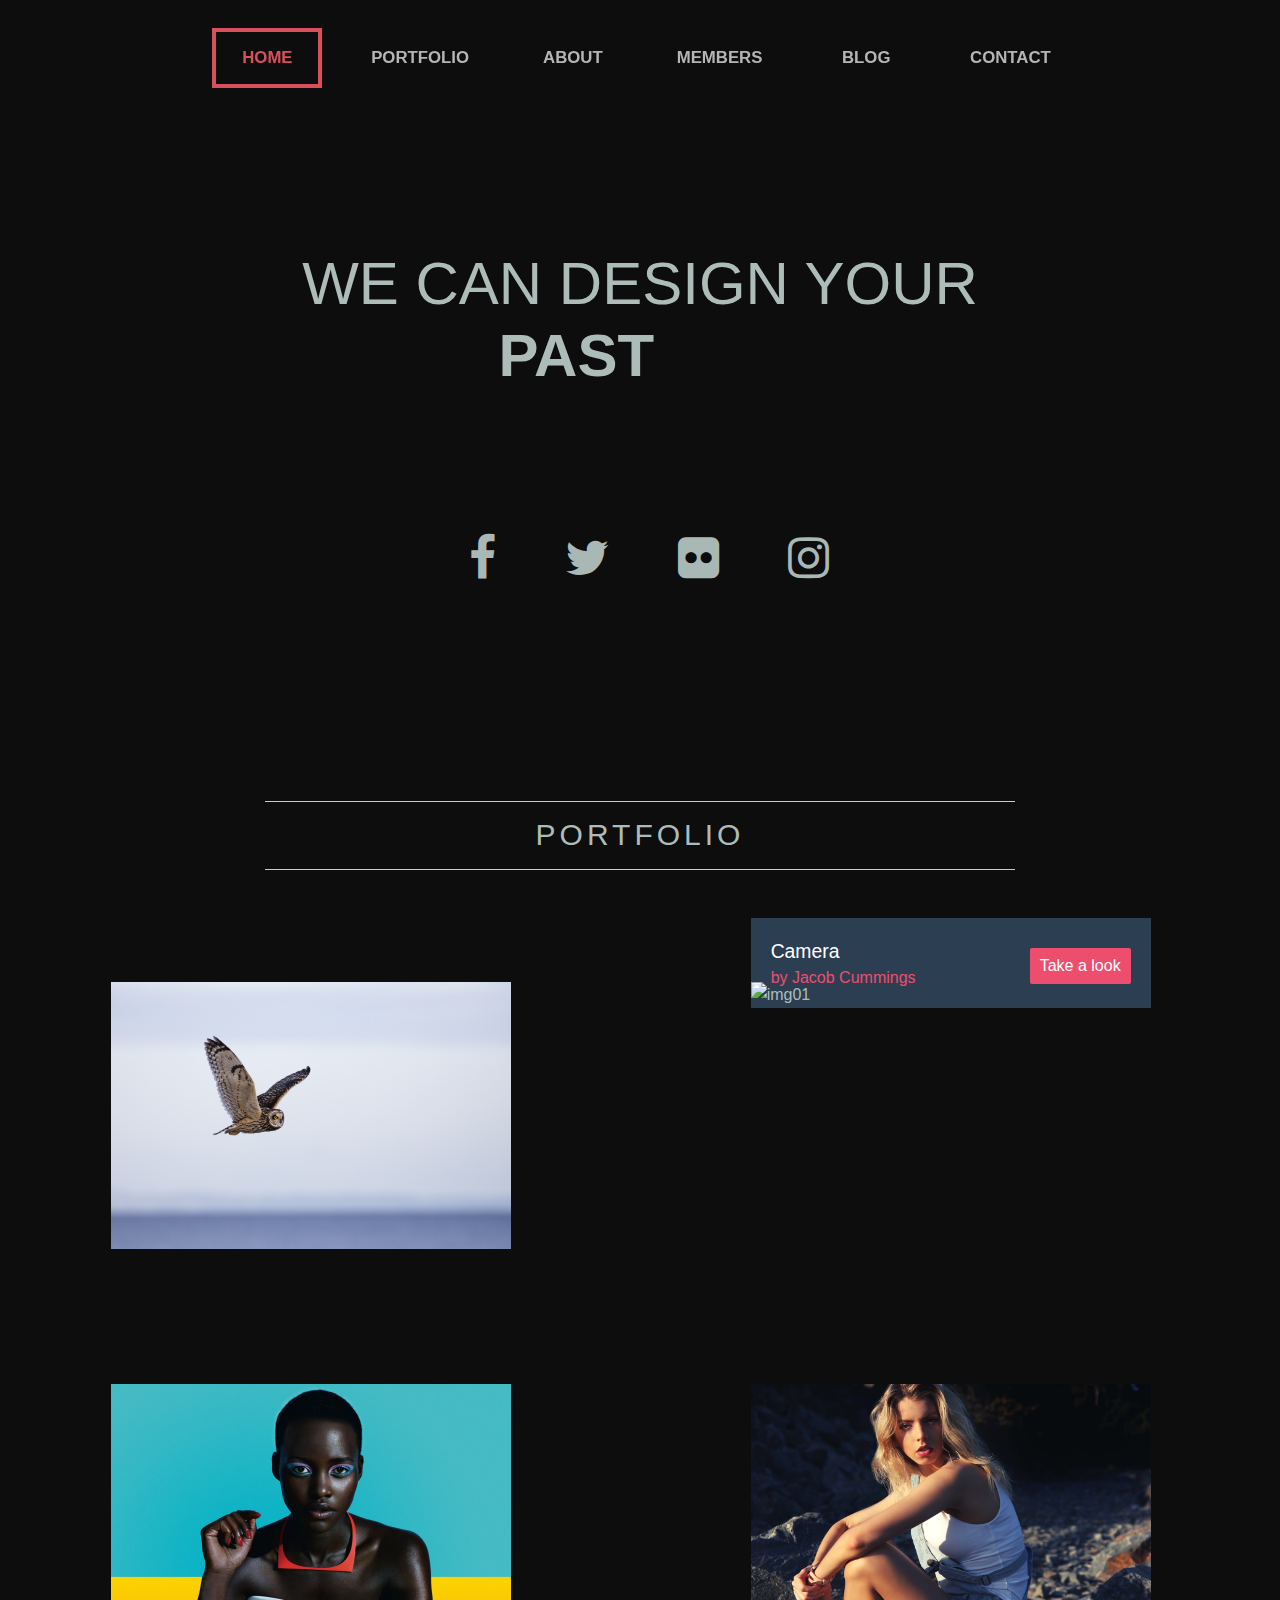
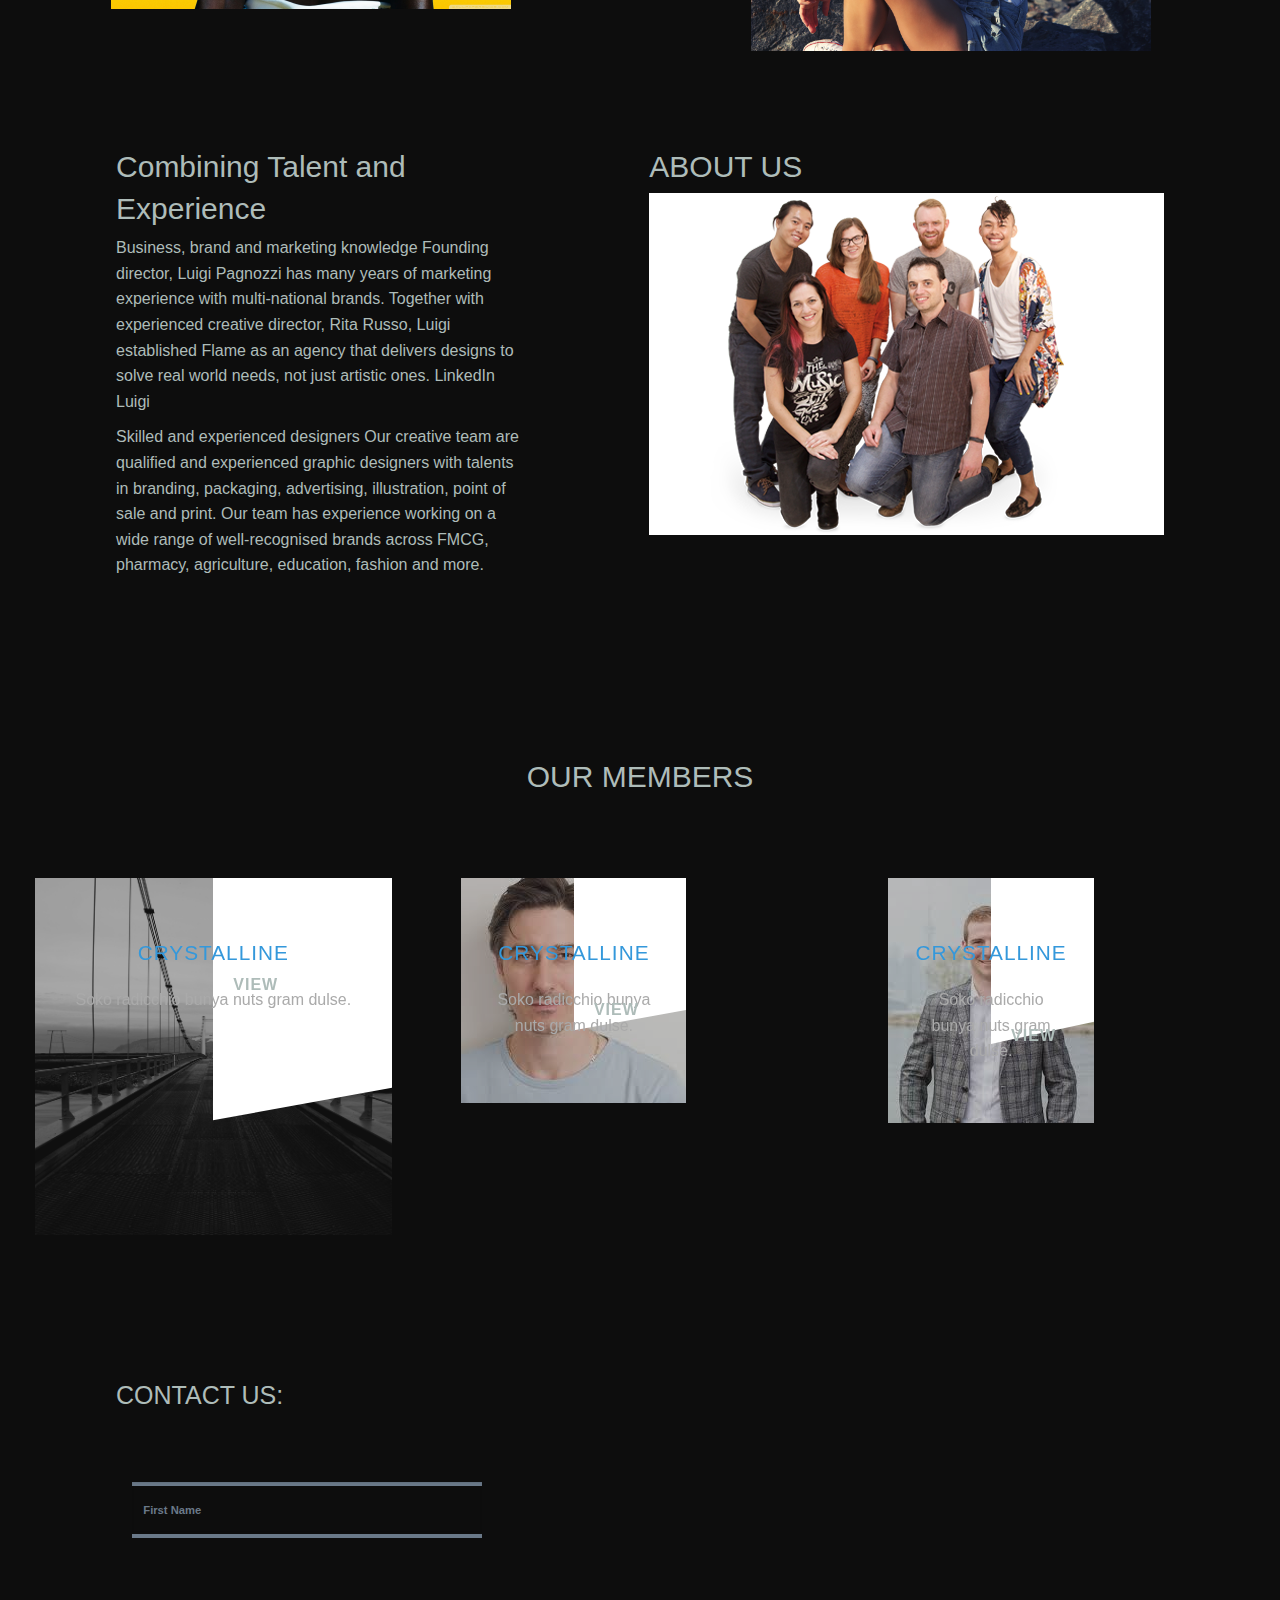
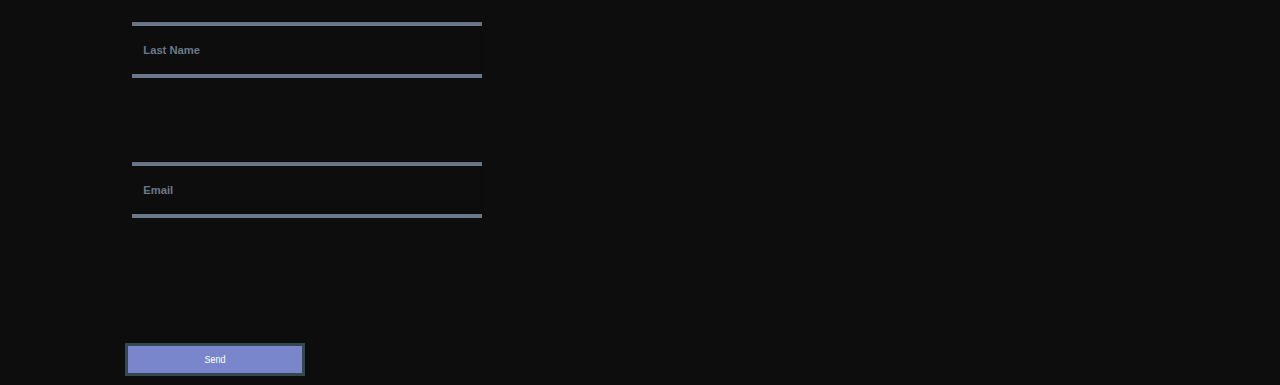
==== commit cb548f6b: "add new members pictures" ====
--- a/finish/f1/start/index.html
+++ b/finish/f1/start/index.html
@@ -233,7 +233,7 @@
                 <section id="grid" class="grid clearfix">
                     <a href="#" data-path-hover="m 180,34.57627 -180,0 L 0,0 180,0 z">
                         <figure>
-                            <img src="images/member01.jpg" />
+                            <img src="images/8424059190_db0d46d535_o-2.jpg" />
                             <svg viewBox="0 0 180 320" preserveAspectRatio="none">
                                 <path d="M 180,160 0,218 0,0 180,0 z" />
                             </svg>
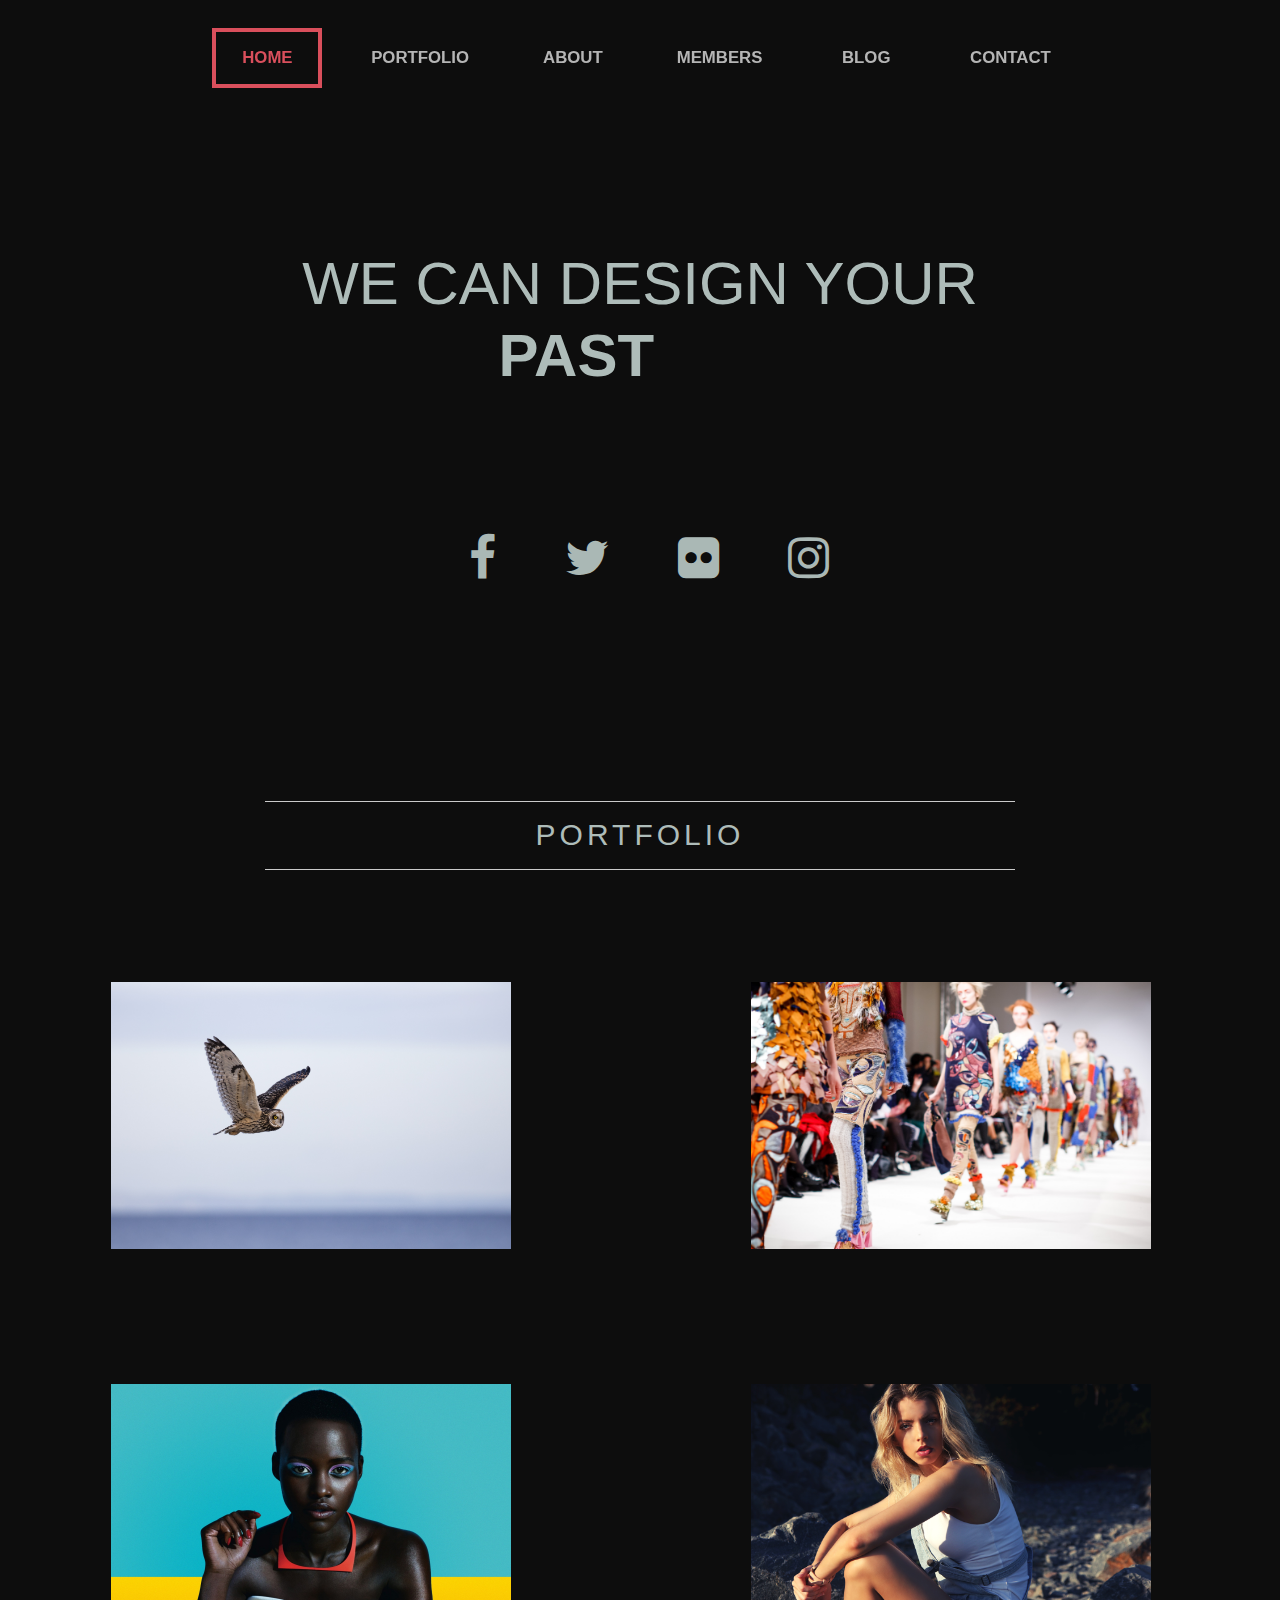
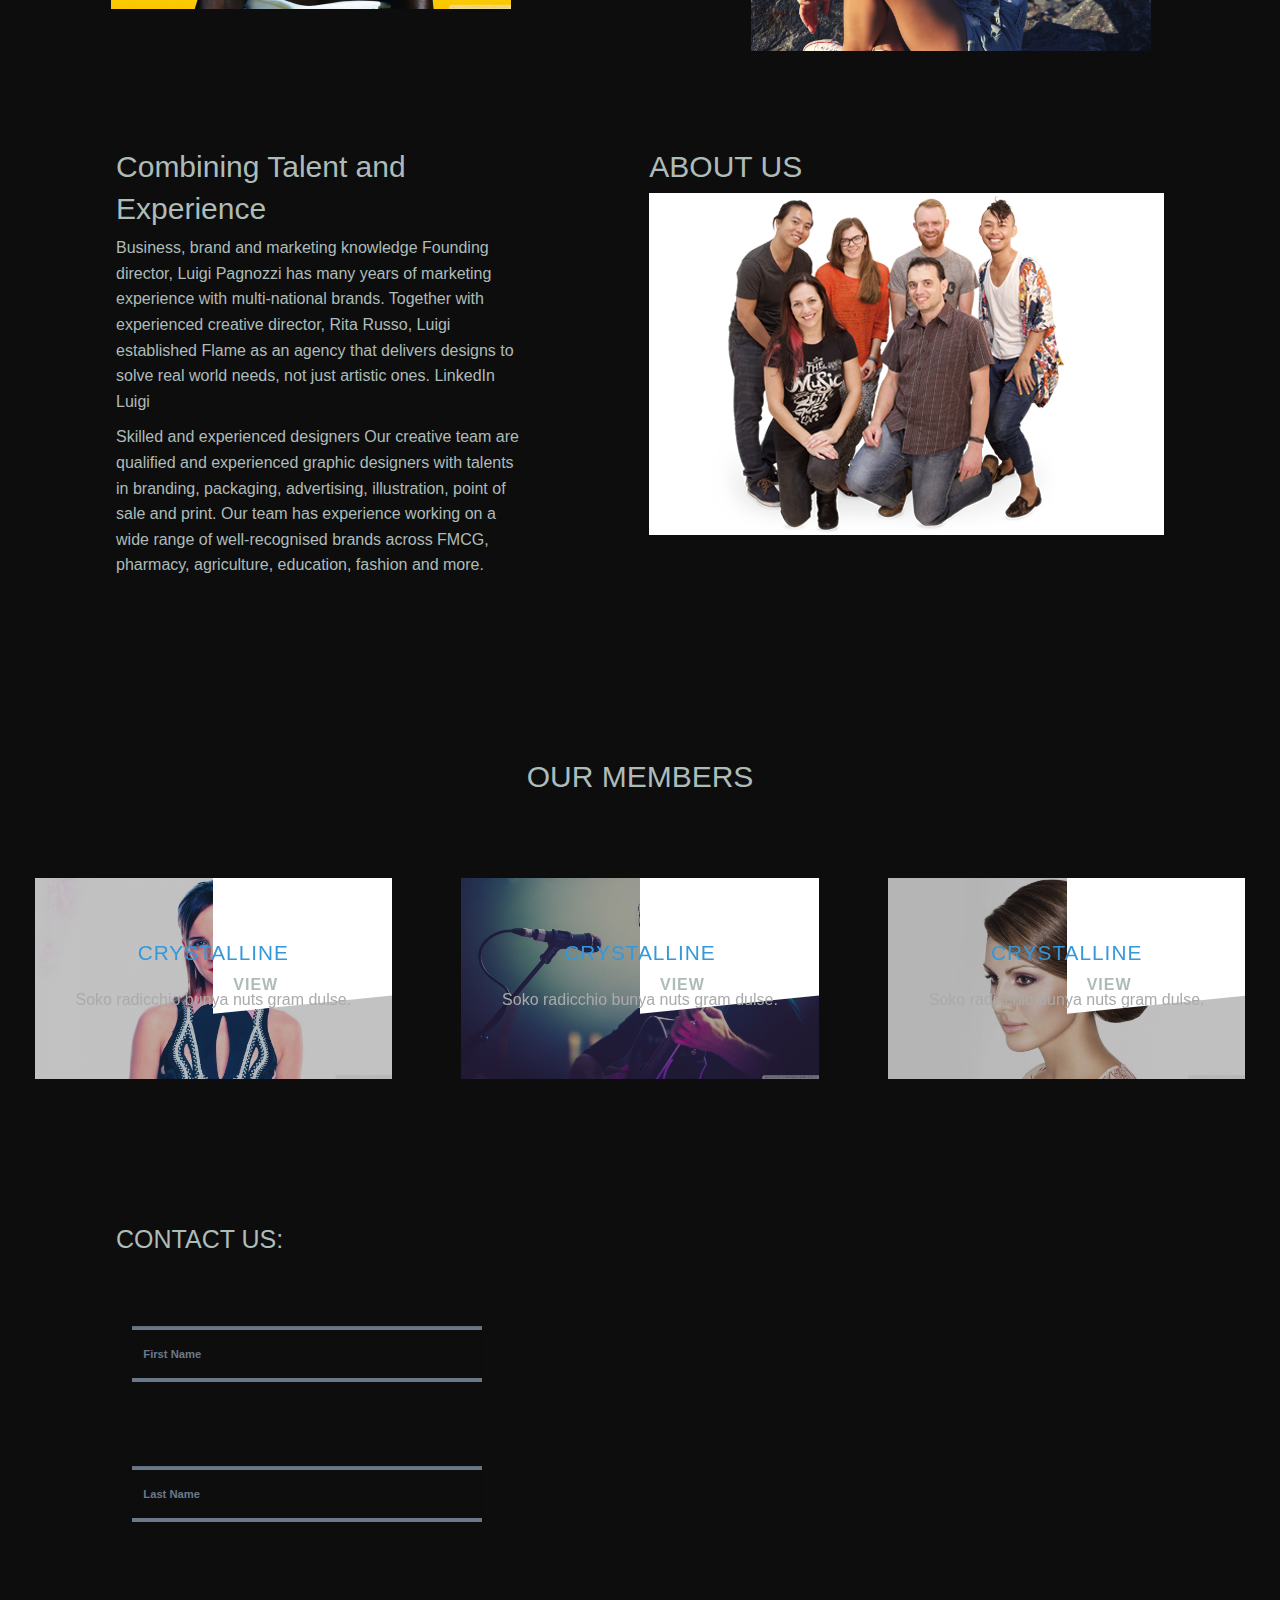
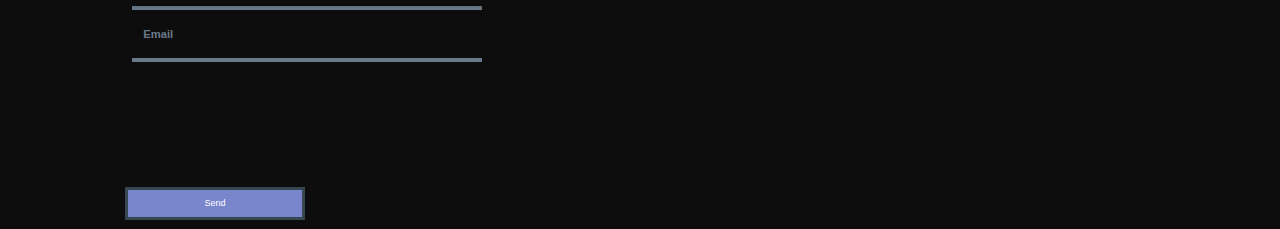
==== commit 90dacdd3: "replace members images" ====
--- a/finish/f1/start/index.html
+++ b/finish/f1/start/index.html
@@ -128,7 +128,7 @@
                 <ul class="gridz cs-style-2">
                     <li>
                         <figure>
-                            <img src="images/oIpwxeeSPy1cnwYpqJ1w_Dufer-Collateral-test.jpg" alt="img01">
+                            <img src="images/02.jpg">
                             <figcaption>
                                 <h3>Camera</h3>
                                 <span>Jacob Cummings</span>
@@ -233,7 +233,7 @@
                 <section id="grid" class="grid clearfix">
                     <a href="#" data-path-hover="m 180,34.57627 -180,0 L 0,0 180,0 z">
                         <figure>
-                            <img src="images/8424059190_db0d46d535_o-2.jpg" />
+                            <img src="images/emma_watson_peoples_choice_awards_2013-wallpaper-1366x768.jpg" />
                             <svg viewBox="0 0 180 320" preserveAspectRatio="none">
                                 <path d="M 180,160 0,218 0,0 180,0 z" />
                             </svg>
@@ -252,7 +252,7 @@
                 <section id="grid" class="grid clearfix">
                     <a href="#" data-path-hover="m 180,34.57627 -180,0 L 0,0 180,0 z">
                         <figure>
-                            <img src="images/member02.jpg" />
+                            <img src="images/all_alone_with_thousands_of_people-wallpaper-1366x768.jpg" />
                             <svg viewBox="0 0 180 320" preserveAspectRatio="none">
                                 <path d="M 180,160 0,218 0,0 180,0 z" />
                             </svg>
@@ -270,7 +270,7 @@
                 <section id="grid" class="grid clearfix">
                     <a href="#" data-path-hover="m 180,34.57627 -180,0 L 0,0 180,0 z">
                         <figure>
-                            <img src="images/member0002.jpg" />
+                            <img src="images/nazan_eckes_profile_portrait-wallpaper-1366x768.jpg" />
                             <svg viewBox="0 0 180 320" preserveAspectRatio="none">
                                 <path d="M 180,160 0,218 0,0 180,0 z" />
                             </svg>
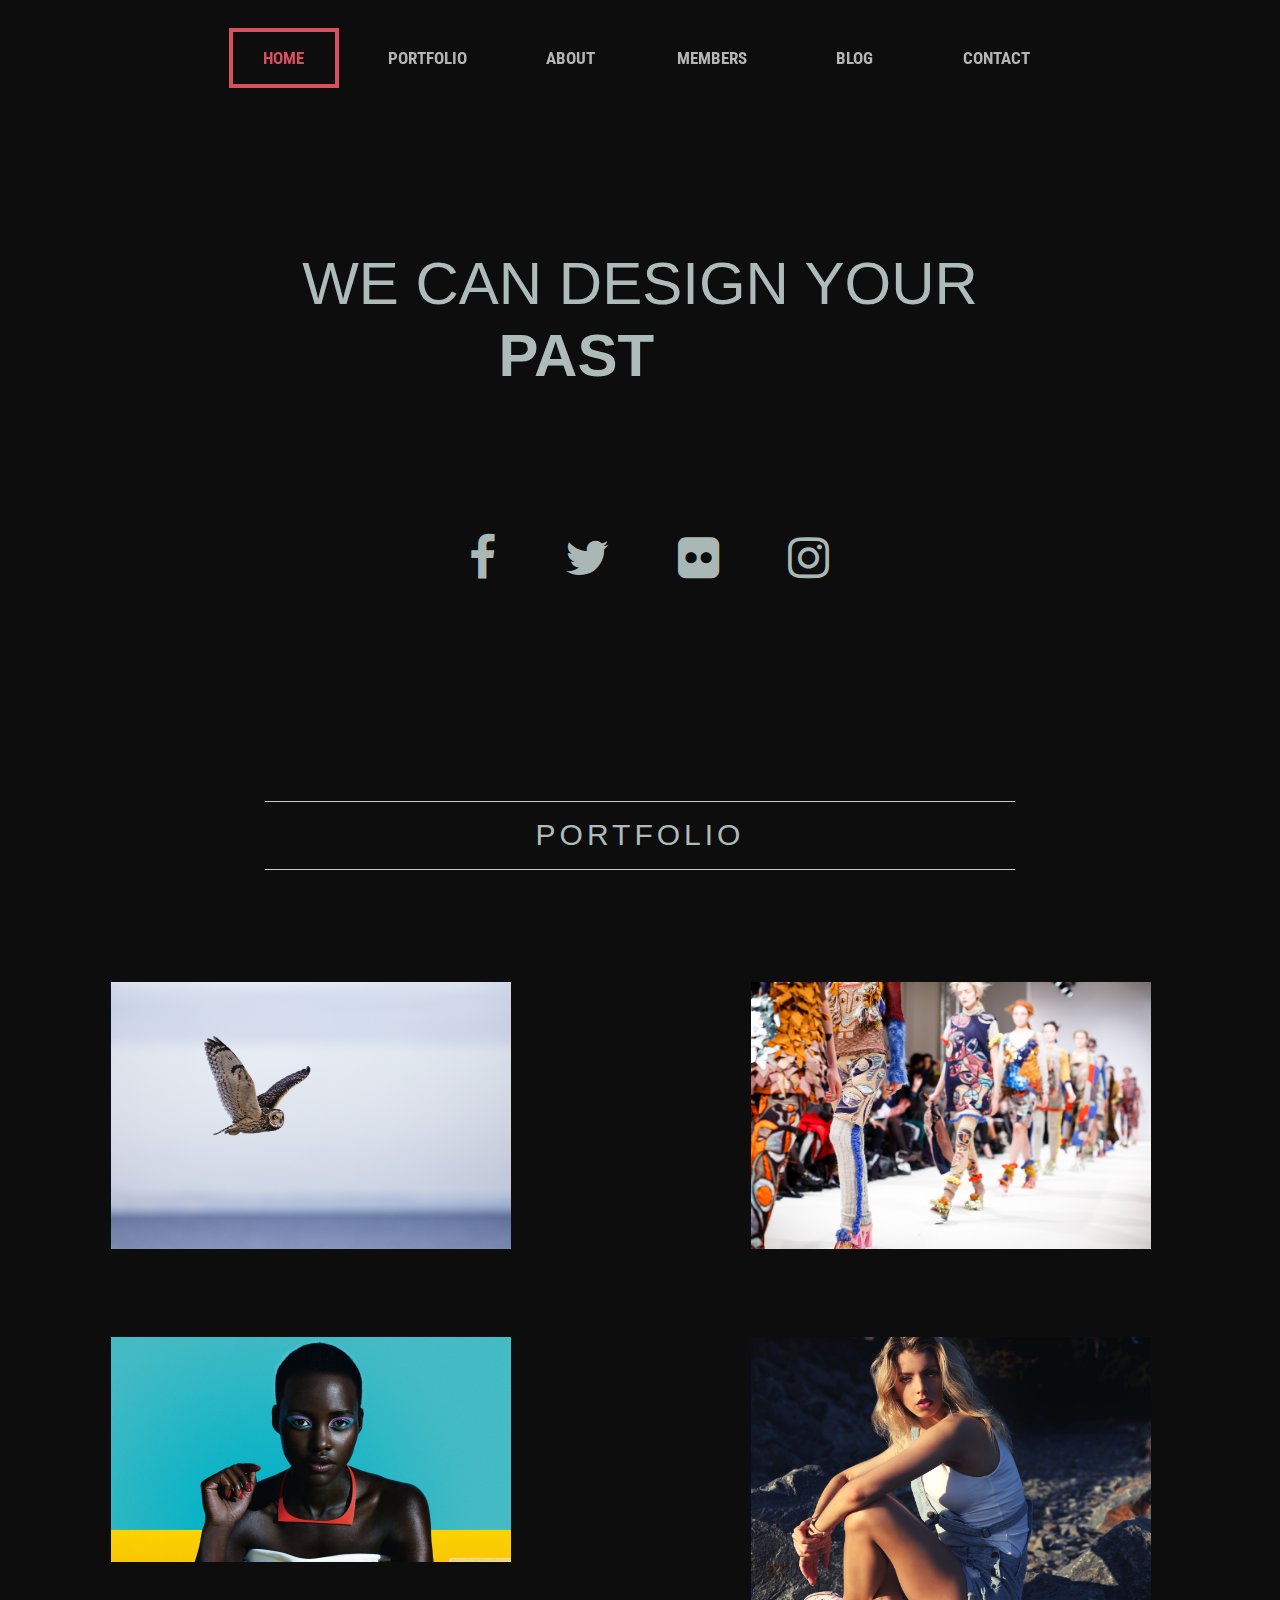
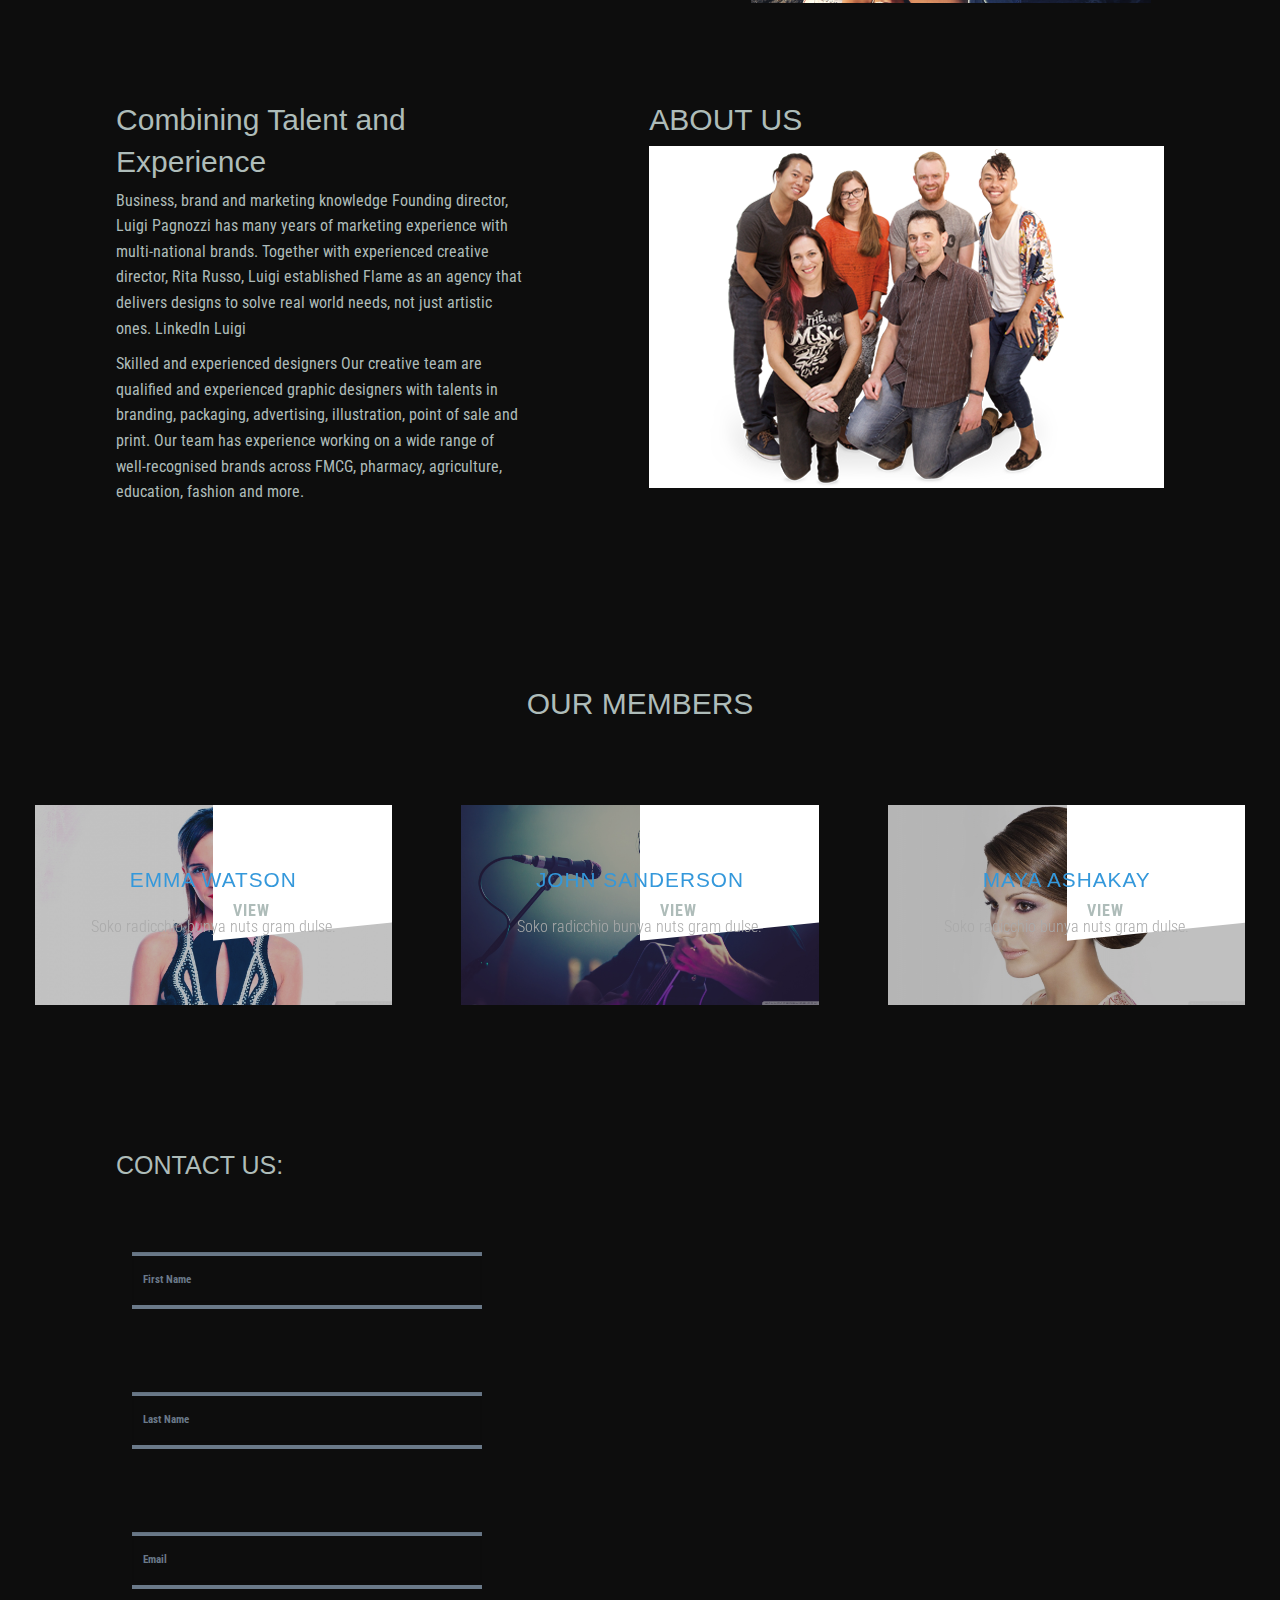
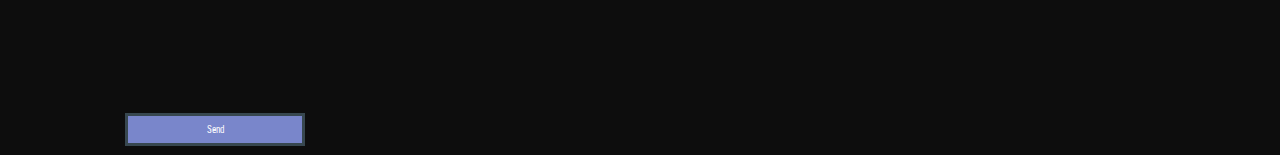
==== commit c02fdd4e: "change sections to divs" ====
--- a/finish/f1/start/index.html
+++ b/finish/f1/start/index.html
@@ -7,7 +7,7 @@
     <meta name="viewport" content="width=device-width, initial-scale=1.0">
     <title>Design-Agency</title>
     <link rel="stylesheet" href="css/../foundation-css/foundation.css">
-    <link rel="stylesheet" href="css/../foundation-css/app.css">
+
     <link href='https://fonts.googleapis.com/css?family=Roboto+Condensed:400,400italic,700,300italic' rel='stylesheet' type='text/css'>
     <link rel="stylesheet" href="css/style.css">
     <script src="js/modernizr.js"></script>
@@ -22,7 +22,7 @@
     <link rel="stylesheet" type="text/css" href="form-css/set1.css" />
     <!--  button stylesheet-->
     <link rel="stylesheet" type="text/css" href="button-css/buttons.css" />
-
+    <link rel="stylesheet" href="css/../foundation-css/app.css">
 
 
 </head>
@@ -37,6 +37,7 @@
                 <section class="section section--menu" id="Antonio">
 
                     <nav class="menu menu--antonio menu-centered">
+
                         <ul class="menu__list">
                             <li class="menu__item menu__item--current"><a href="#" class="menu__link">HOME</a></li>
                             <li class="menu__item"><a href="#porto" class="menu__link">PORTFOLIO</a></li>
@@ -78,7 +79,7 @@
     </div>
     </section>
 
-
+    <!--social media icons-->
     <div class="row height">
         <div class="small-12 medium-6 large-4 column">&nbsp;</div>
         <div class="small-12 medium-6 large-4 column">
@@ -98,13 +99,14 @@
         <div class="small-12 medium-6 large-4 column">&nbsp;</div>
     </div>
 
-
+    <!--portfolio section row one-->
     <section class="row portfolio " id="porto">
         <hr/>
         <h1>PORTFOLIO</h1>
         <hr/>
         <div class="row down">
             <div class="column small-12 medium-6 large-6">
+                <!--               project 1-->
                 <ul class="gridz cs-style-2">
                     <li>
                         <figure>
@@ -116,12 +118,8 @@
                             </figcaption>
                         </figure>
                     </li>
-                    <li>
-                        <figure>
-                            <!-- ... -->
-                        </figure>
-                    </li>
-                    <!-- ... -->
+
+
                 </ul>
             </div>
             <div class="column small-12 medium-6 large-6">
@@ -136,15 +134,10 @@
                             </figcaption>
                         </figure>
                     </li>
-                    <li>
-                        <figure>
-                            <!-- ... -->
-                        </figure>
-                    </li>
-                    <!-- ... -->
                 </ul>
             </div>
         </div>
+        <!-- row two portfolio section-->
         <div class="row">
             <div class="column small-12 medium-6 large-6">
                 <ul class="gridz cs-style-2">
@@ -159,11 +152,7 @@
                         </figure>
                     </li>
                     <li>
-                        <figure>
-                            <!-- ... -->
-                        </figure>
-                    </li>
-                    <!-- ... -->
+
                 </ul>
             </div>
             <div class="column small-12 medium-6 large-6">
@@ -179,15 +168,16 @@
                         </figure>
                     </li>
                     <li>
-                        <figure>
-                            <!-- ... -->
-                        </figure>
-                    </li>
-                    <!-- ... -->
+
                 </ul>
             </div>
         </div>
     </section>
+
+
+
+
+    <!-- about section-->
     <section class="row about" id="abt">
         <div class="column small-12 medium-6 large-1">&nbsp;</div>
         <div class="column small-12 medium-6 large-4">
@@ -199,7 +189,7 @@
 
             <p>Skilled and experienced designers Our creative team are qualified and experienced graphic designers with talents in branding, packaging, advertising, illustration, point of sale and print. Our team has experience working on a wide range of well-recognised brands across FMCG, pharmacy, agriculture, education, fashion and more.</p>
 
-            <!--            <p>Client service expertise Account management provides the liaison between your business and our creative team. We have a combination of marketing and design experience on our account management side, giving you efficient and knowledgeable service.</p>-->
+
         </div>
 
 
@@ -214,7 +204,7 @@
 
 
 
-
+    <!--members section-->
     <section id="members">
 
 
@@ -238,7 +228,7 @@
                                 <path d="M 180,160 0,218 0,0 180,0 z" />
                             </svg>
                             <figcaption>
-                                <h2>Crystalline</h2>
+                                <h2>Emma Watson</h2>
                                 <p>Soko radicchio bunya nuts gram dulse.</p>
                                 <button>View</button>
                             </figcaption>
@@ -257,7 +247,7 @@
                                 <path d="M 180,160 0,218 0,0 180,0 z" />
                             </svg>
                             <figcaption>
-                                <h2>Crystalline</h2>
+                                <h2>John Sanderson</h2>
                                 <p>Soko radicchio bunya nuts gram dulse.</p>
                                 <button>View</button>
                             </figcaption>
@@ -267,7 +257,7 @@
                 </section>
             </div>
             <div class="small-12 medium-4 large-4 columns">
-                <section id="grid" class="grid clearfix">
+                <div id="grid" class="grid clearfix">
                     <a href="#" data-path-hover="m 180,34.57627 -180,0 L 0,0 180,0 z">
                         <figure>
                             <img src="images/nazan_eckes_profile_portrait-wallpaper-1366x768.jpg" />
@@ -275,14 +265,14 @@
                                 <path d="M 180,160 0,218 0,0 180,0 z" />
                             </svg>
                             <figcaption>
-                                <h2>Crystalline</h2>
+                                <h2>Maya Ashakay</h2>
                                 <p>Soko radicchio bunya nuts gram dulse.</p>
                                 <button>View</button>
                             </figcaption>
                         </figure>
                     </a>
                     <!-- ... -->
-                </section>
+                </div>
             </div>
         </div>
 
@@ -298,7 +288,7 @@
 
                 <!-- contact form   -->
 
-                <section class="content bgcolor-1">
+                <div class="content bgcolor-1">
                     <h2 class="nomargin-bottom">CONTACT US:</h2>
                     <span class="input input--haruki">
 					<input class="input__field input__field--haruki" type="text" id="input-1" />
@@ -318,14 +308,14 @@
 						<span class="input__label-content input__label-content--haruki">Email</span>
                     </label>
                     </span>
-                </section>
+                </div>
                 <!--button-->
-                <section class="content" id="content">
+                <div class="content" id="content">
                     <div class="box bg-1">
                         <button class="button button--tamaya button--border-thick" data-text="Send"><span>Send</span></button>
                     </div>
 
-                </section>
+                </div>
 
 
             </div>
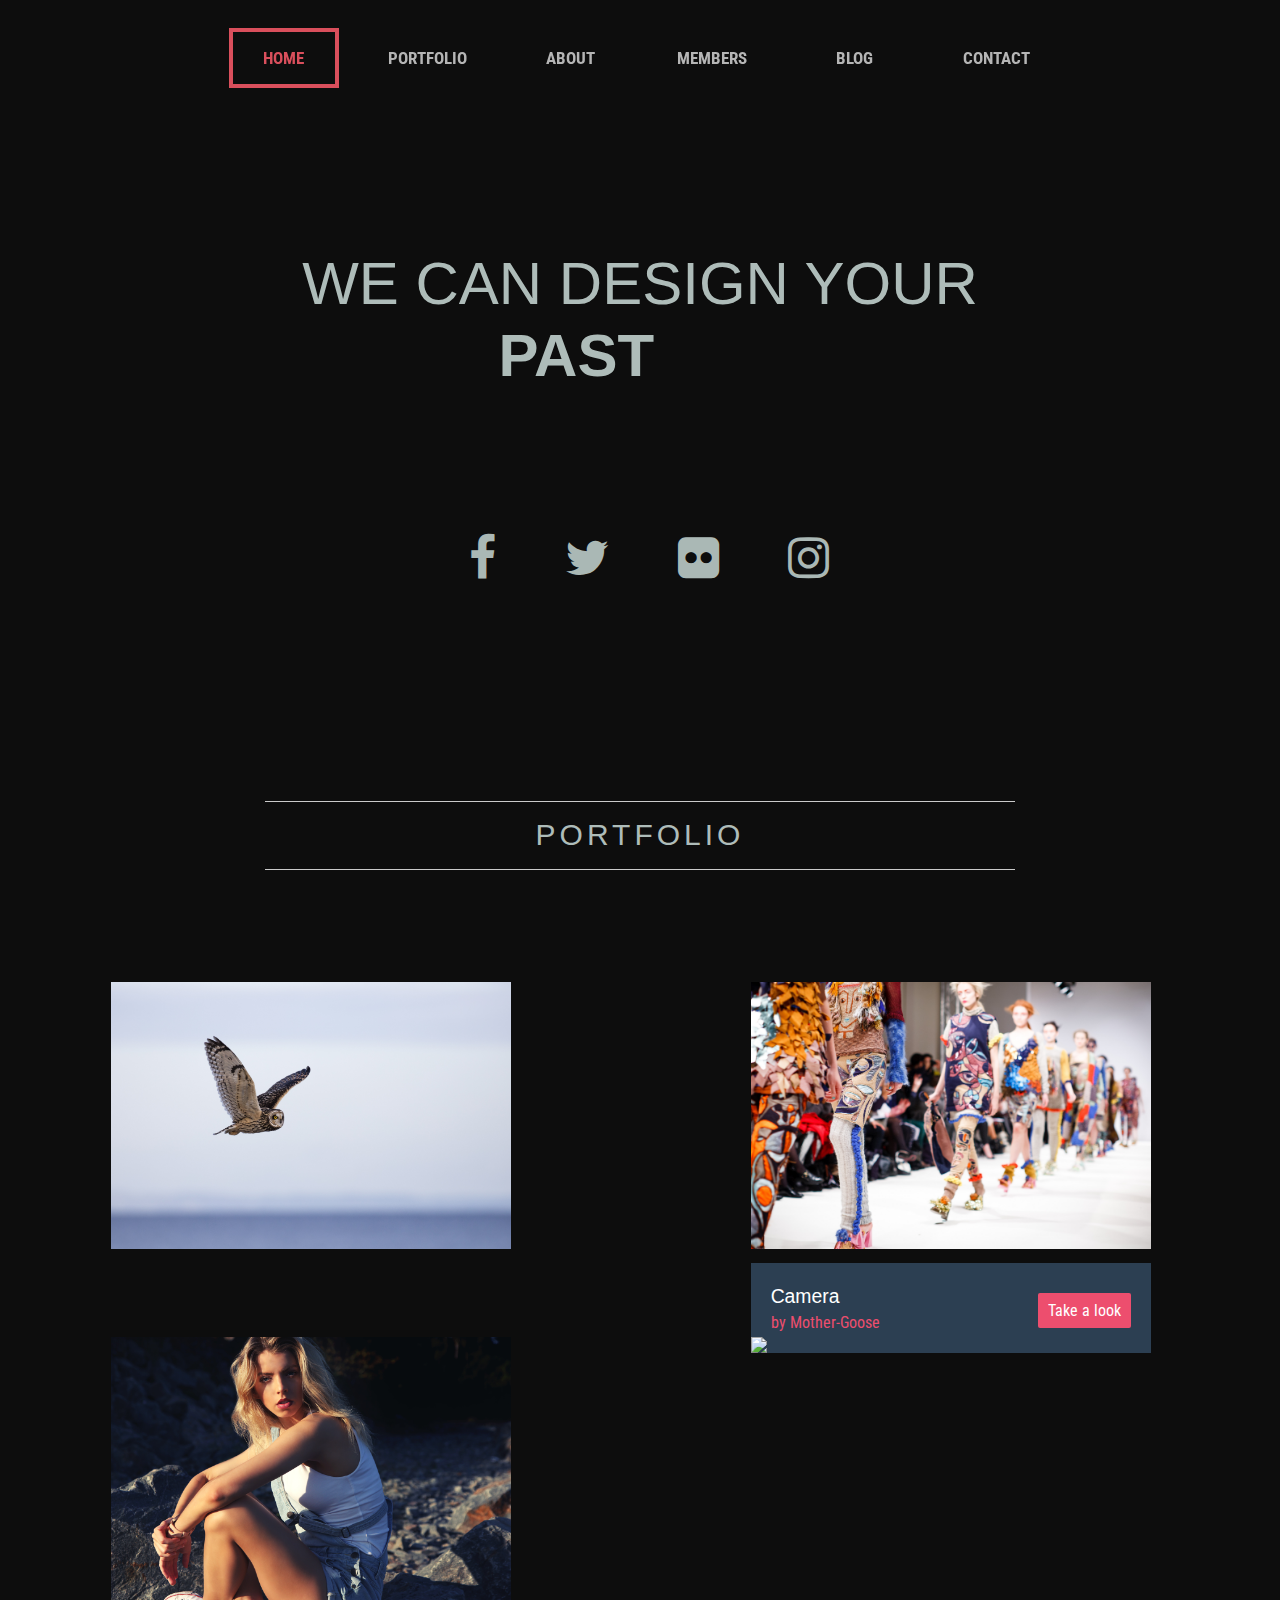
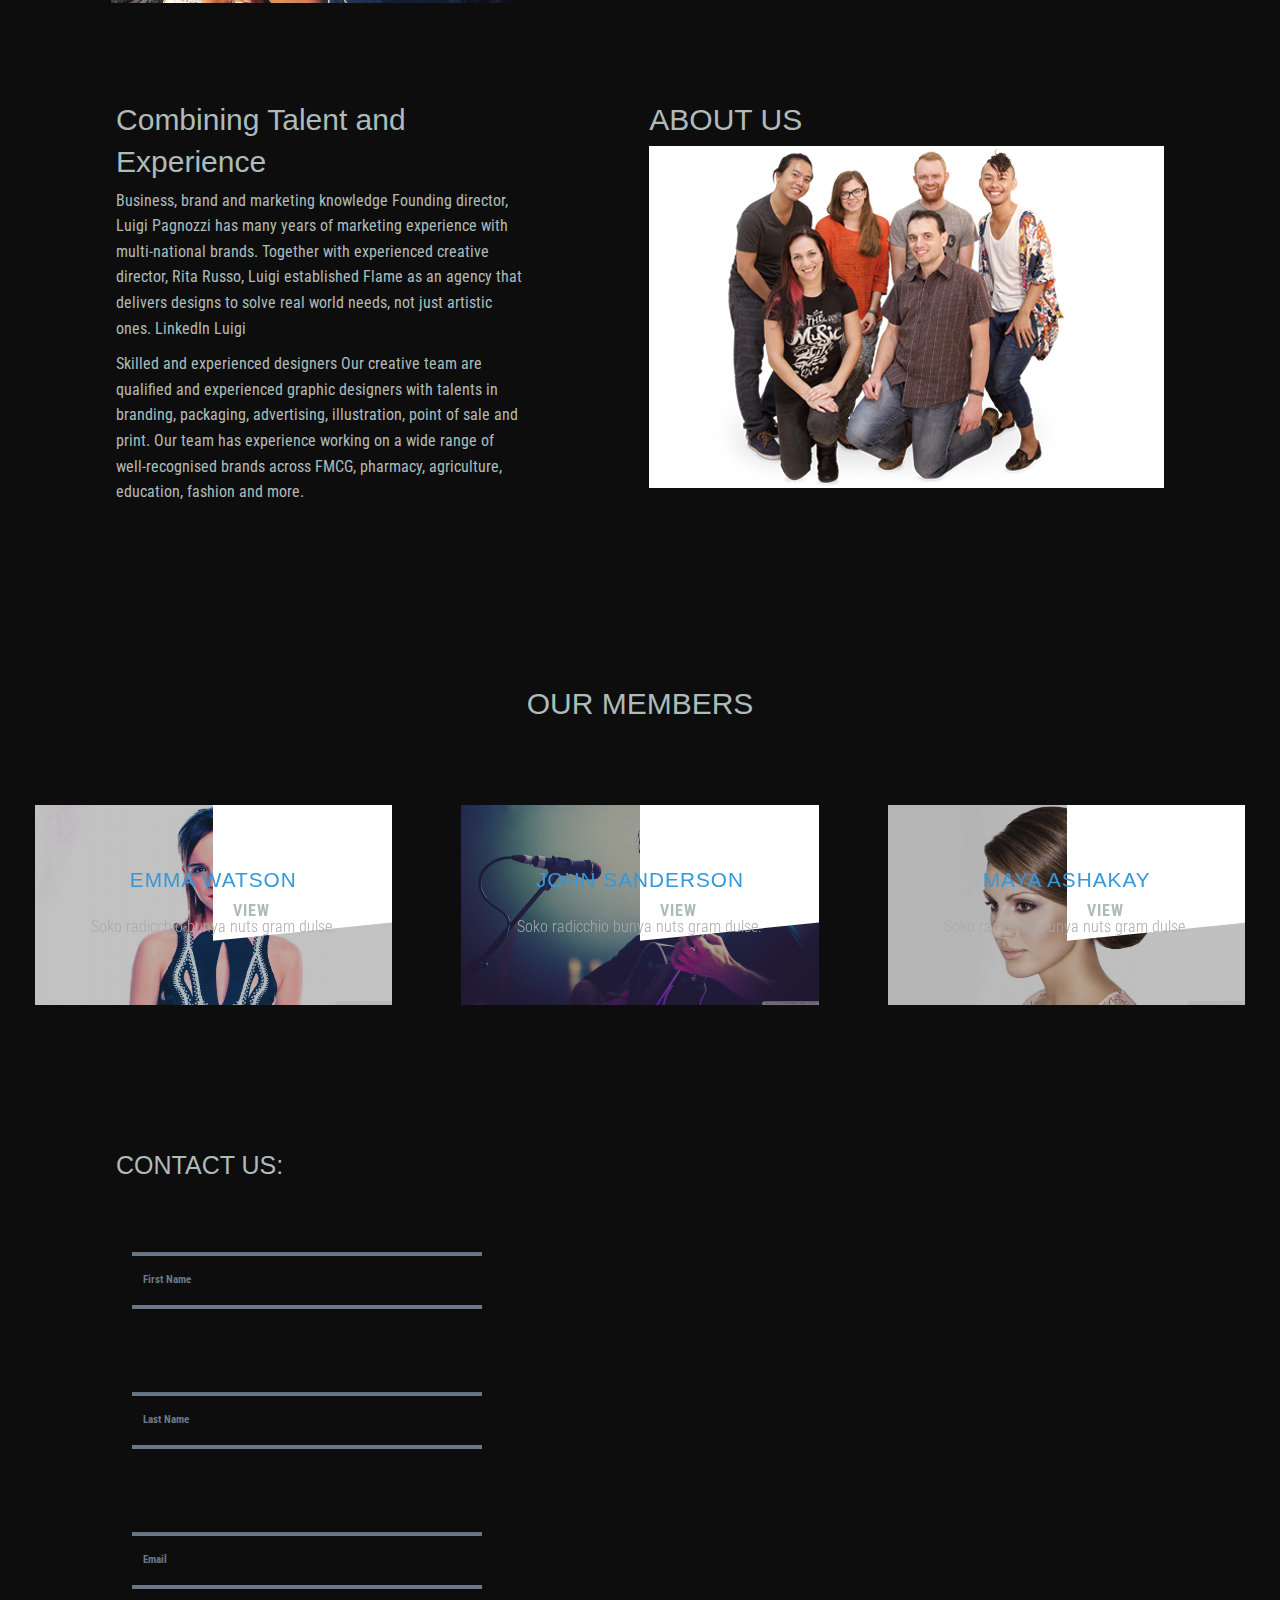
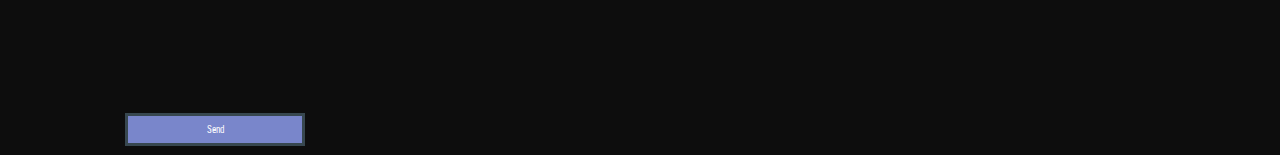
==== commit 894c898b: "change project image" ====
--- a/finish/f1/start/index.html
+++ b/finish/f1/start/index.html
@@ -143,7 +143,7 @@
                 <ul class="gridz cs-style-2">
                     <li>
                         <figure>
-                            <img src="images/lupita_nyongo_fashion-wallpaper-1600x900.jpg" alt="img01">
+                            <img src="images/sample1.jpg" alt="img01">
                             <figcaption>
                                 <h3>Camera</h3>
                                 <span>Black-Swan</span>
@@ -159,7 +159,7 @@
                 <ul class="gridz cs-style-2">
                     <li>
                         <figure>
-                            <img src="images/sample1.jpg" alt="img01">
+                            <img src="images/01.jpg">
                             <figcaption>
                                 <h3>Camera</h3>
                                 <span>Mother-Goose</span>
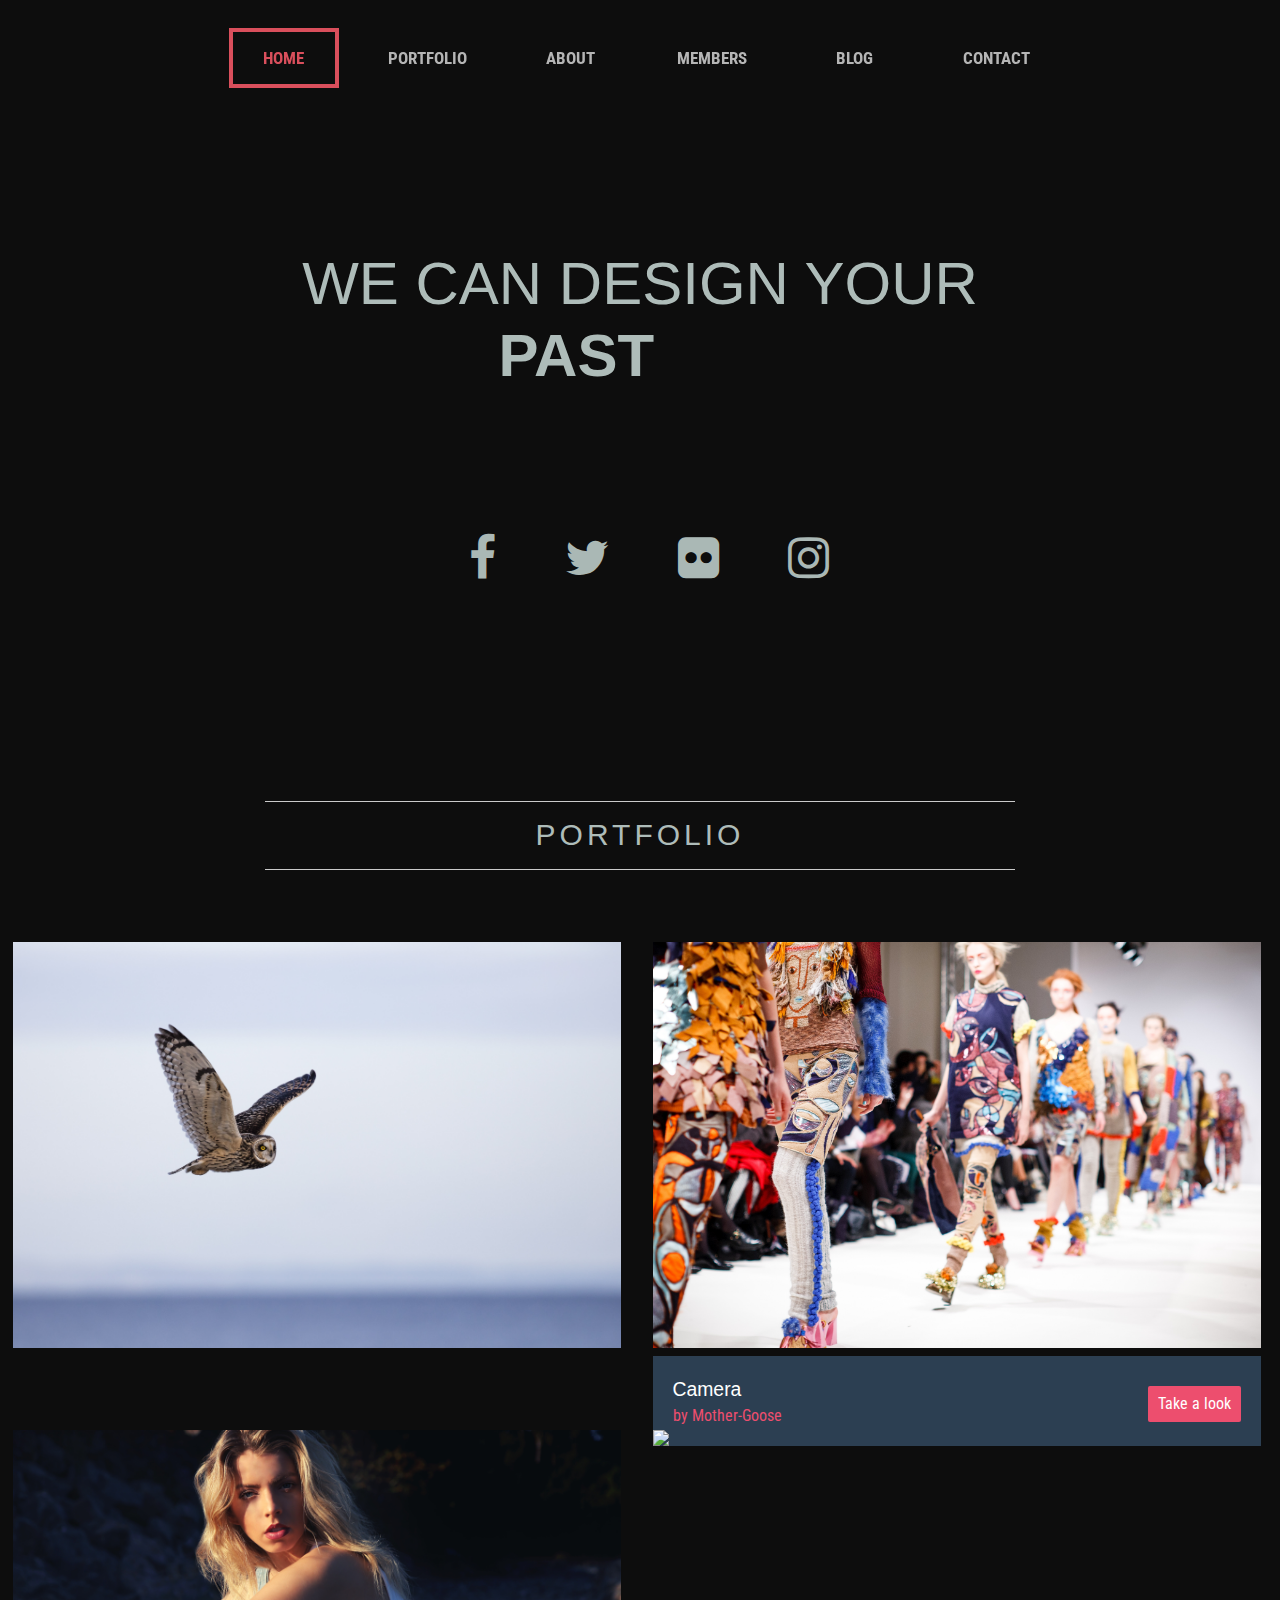
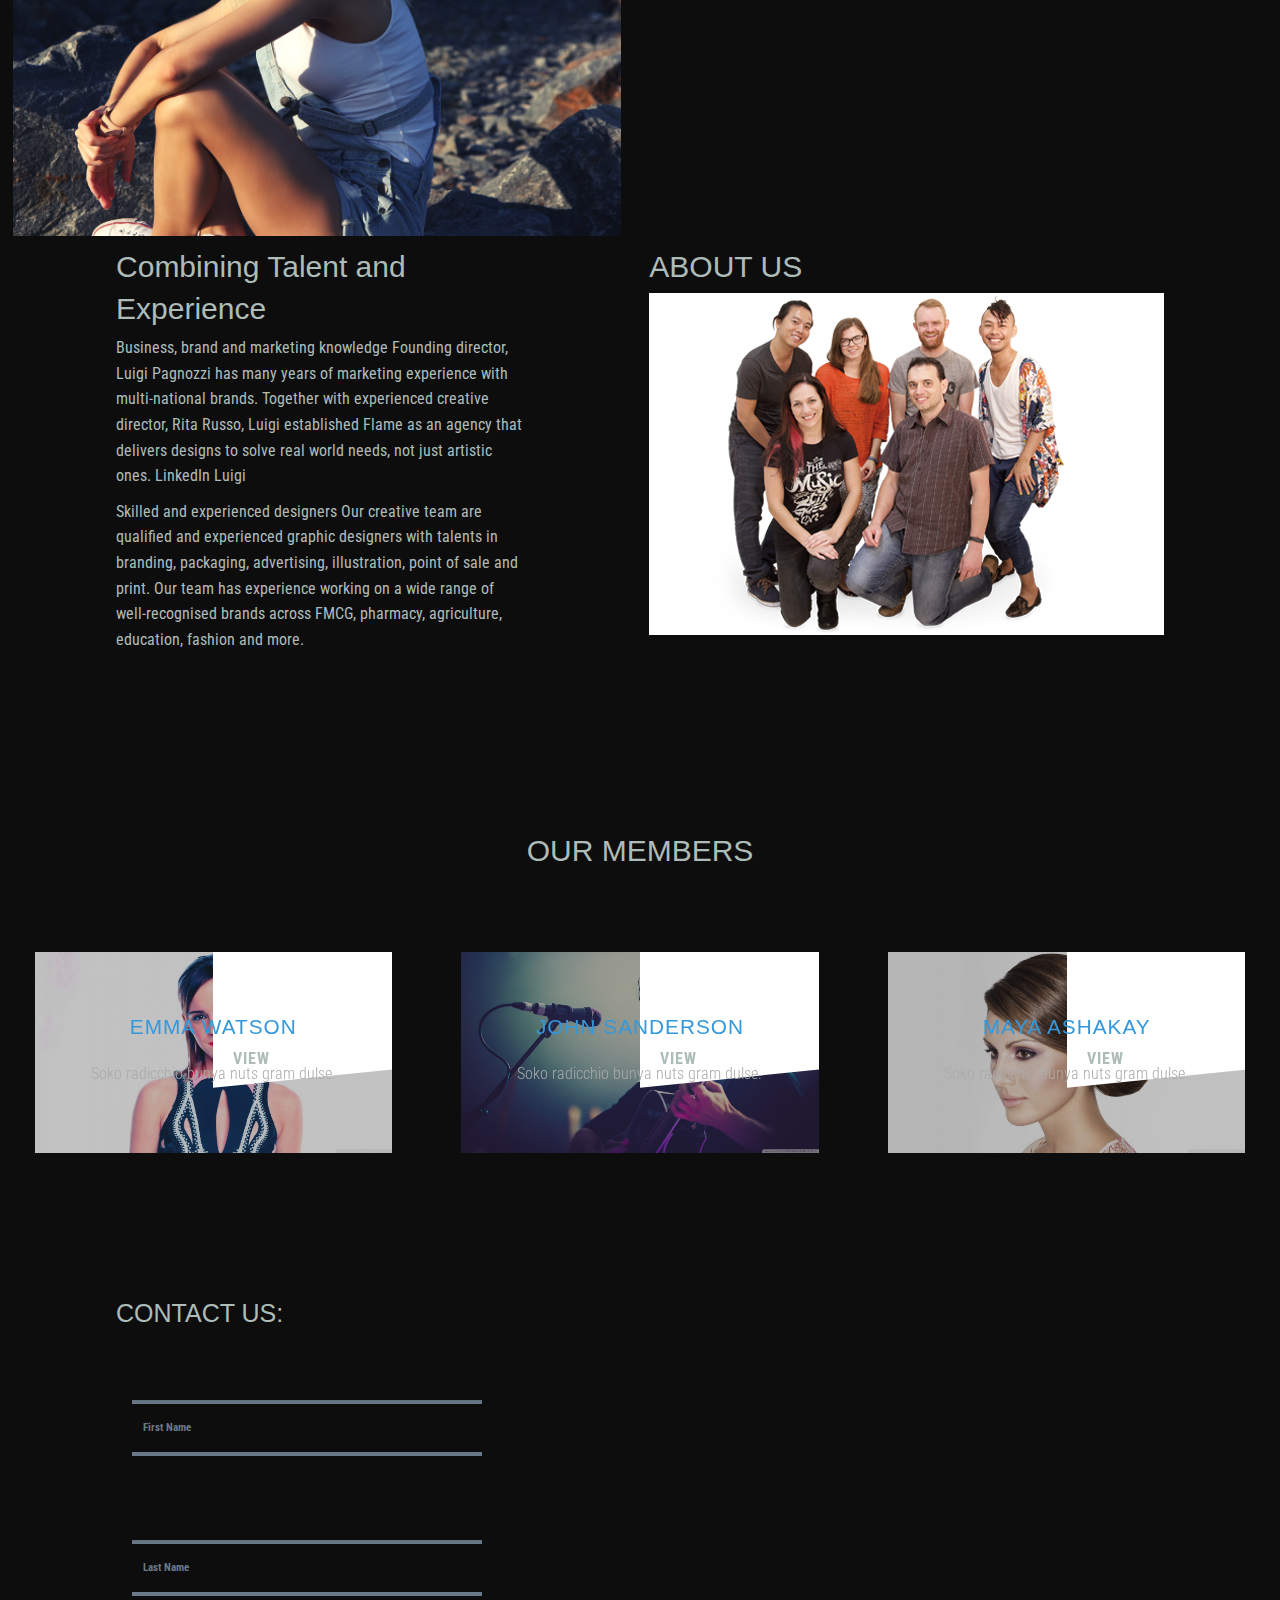
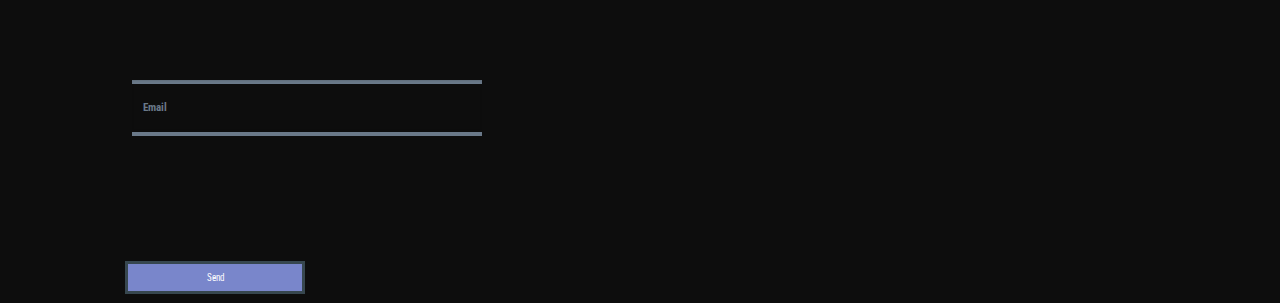
==== commit 07cbee46: "remove default list style" ====
--- a/finish/f1/start/index.html
+++ b/finish/f1/start/index.html
@@ -137,6 +137,11 @@
                 </ul>
             </div>
         </div>
+        <div class="row">&nbsp;</div>
+        <div class="row">&nbsp;</div>
+        <div class="row">&nbsp;</div>
+        <!--               <div class="row">&nbsp;</div>-->
+
         <!-- row two portfolio section-->
         <div class="row">
             <div class="column small-12 medium-6 large-6">
--- a/finish/f1/start/LineMenuStyles-master/css/demo.css
+++ b/finish/f1/start/LineMenuStyles-master/css/demo.css
@@ -337,7 +337,7 @@
 
 /*portfolio effect*/
 
-.gridz {
+/*.gridz {*/
     padding:  20px  20px;
     max-width: 1300px;
     margin: 0 auto;
--- a/finish/f1/start/foundation-css/app.css
+++ b/finish/f1/start/foundation-css/app.css
@@ -325,3 +325,9 @@
     text-align: center;
     letter-spacing: 4px;
 }
+
+
+
+.cs-style-2 {
+    list-style: none;
+}
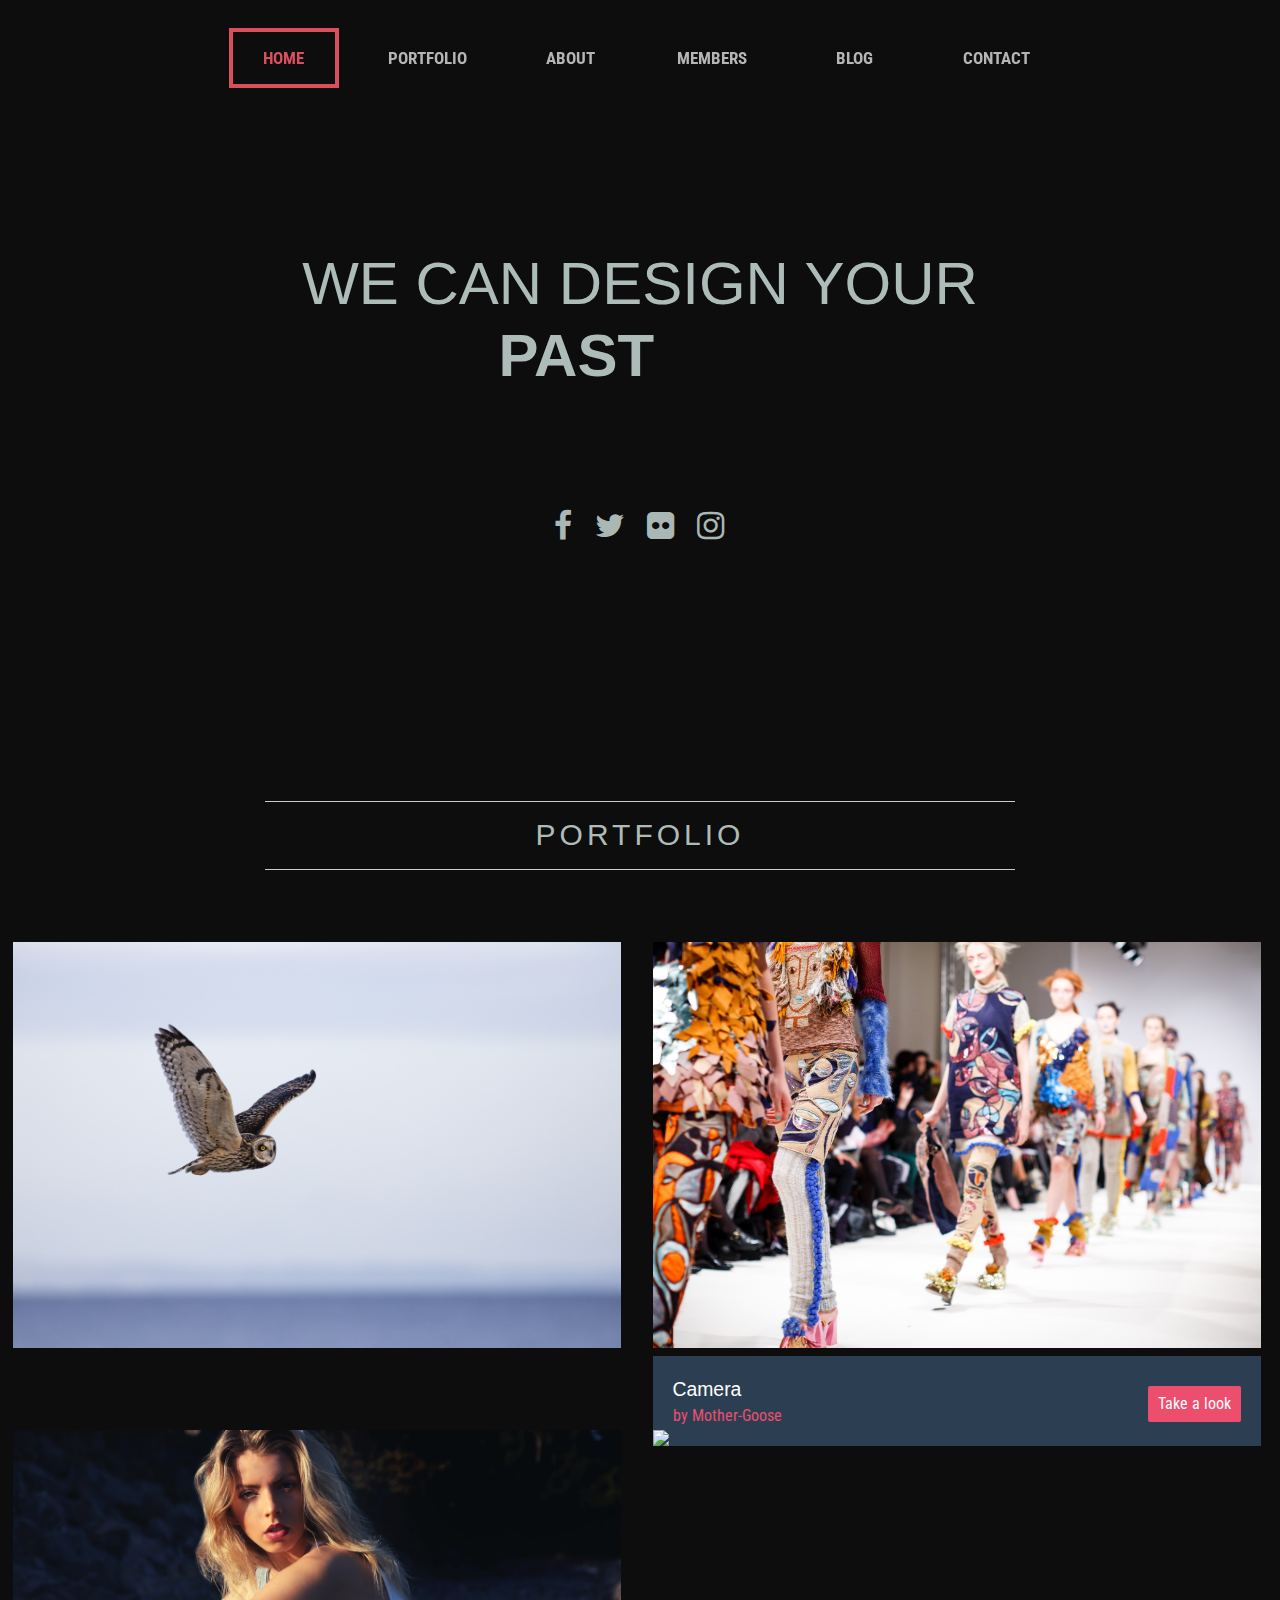
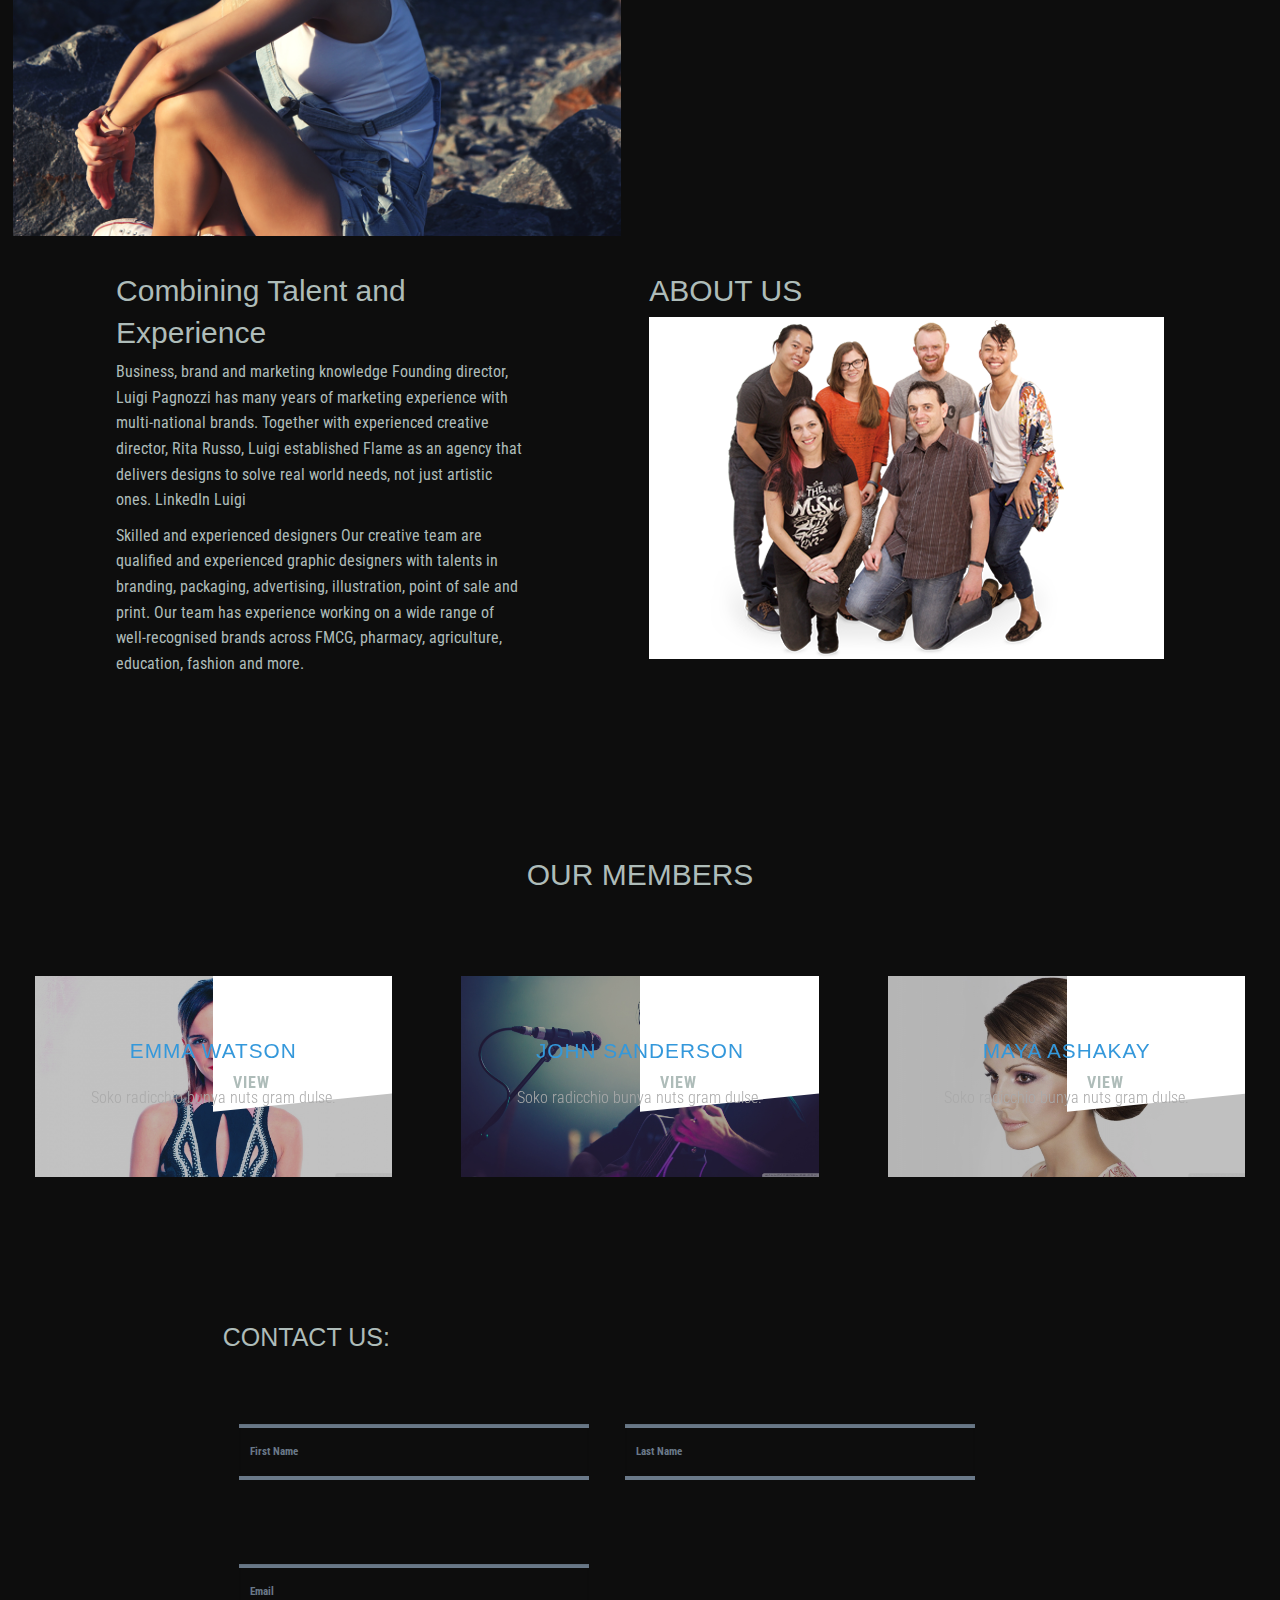
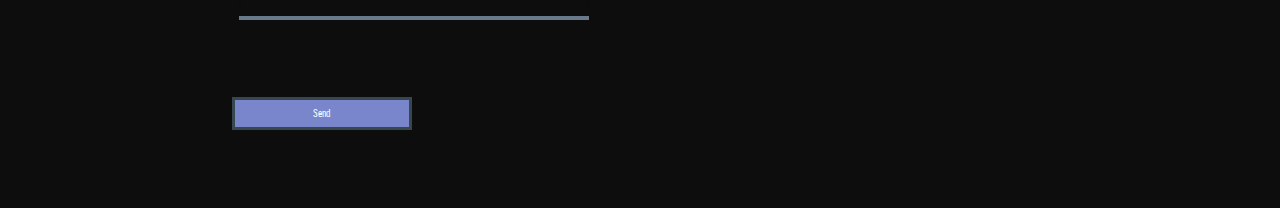
==== commit 03f2232e: "fix iphone 5 respomsive problem" ====
--- a/finish/f1/start/index.html
+++ b/finish/f1/start/index.html
@@ -81,8 +81,8 @@
 
     <!--social media icons-->
     <div class="row height">
-        <div class="small-12 medium-6 large-4 column">&nbsp;</div>
-        <div class="small-12 medium-6 large-4 column">
+        <!--        <div class="small-12 medium-6 large-3 column">&nbsp;</div>-->
+        <div class="small-12 small-centered medium-6 large-6 column">
             <div class="menu-centered">
                 <ul class="menu text">
                     <li><a href="#"><i class="fa fa-facebook" aria-hidden="true"></i></a>
@@ -96,7 +96,7 @@
                 </ul>
             </div>
         </div>
-        <div class="small-12 medium-6 large-4 column">&nbsp;</div>
+        <!--        <div class="small-12 medium-6 large-3 column">&nbsp;</div>-->
     </div>
 
     <!--portfolio section row one-->
@@ -184,6 +184,7 @@
 
     <!-- about section-->
     <section class="row about" id="abt">
+        <div class="row">&nbsp;</div>
         <div class="column small-12 medium-6 large-1">&nbsp;</div>
         <div class="column small-12 medium-6 large-4">
 
@@ -285,11 +286,11 @@
     </section>
 
 
-    <section>
+    <section id="contact">
         <div class="row">
 
             <div class="column small-12 medium-1 large-1">&nbsp;</div>
-            <div class="column small-12 medium-5 large-6">
+            <div class="column small-12 medium-5 large-10">
 
                 <!-- contact form   -->
 
@@ -310,26 +311,29 @@
                     <span class="input input--haruki">
 					<input class="input__field input__field--haruki" type="text" id="input-3" />
 					<label class="input__label input__label--haruki" for="input-3">
-						<span class="input__label-content input__label-content--haruki">Email</span>
+
+						<span class="input__label-content input__label-content--haruki text-">Email</span>
                     </label>
                     </span>
+                    <!--                    </div>-->
+
+
+                    <!--button-->
+                    <div class="content" id="content">
+                        <div class="box bg-1">
+                            <button class="button button--tamaya button--border-thick" data-text="Send"><span>Send</span></button>
+                        </div>
+
+                    </div>
                 </div>
-                <!--button-->
-                <div class="content" id="content">
-                    <div class="box bg-1">
-                        <button class="button button--tamaya button--border-thick" data-text="Send"><span>Send</span></button>
-                    </div>
-
-                </div>
-
-
-            </div>
-
-            <div class="column small-12 medium-5 large-4">
-
-            </div>
-
-            <div class="column small-12 medium-1 large-1">&nbsp;</div>
+
+            </div>
+
+            <!--            <div class="column small-12 medium-5 large-4">-->
+
+        </div>
+
+        <div class="column small-12 medium-1 large-1">&nbsp;</div>
 
 
         </div>
@@ -351,7 +355,7 @@
             [].slice.call(document.querySelectorAll('.menu')).forEach(function(menu) {
                 var menuItems = menu.querySelectorAll('.menu__link'),
                     setCurrent = function(ev) {
-                        ev.preventDefault();
+                        //                        ev.preventDefault();
 
                         var item = ev.target.parentNode; // li
 
--- a/finish/f1/start/foundation-css/app.css
+++ b/finish/f1/start/foundation-css/app.css
@@ -102,13 +102,10 @@
     background-repeat: no-repeat;
 }
 .text {
-    font-size: 3em;
+    font-size: 2em;
 }
 .text a {
     color: #AAB8B5;
-}
-.text li {
-    padding: 23px;
 }
 .height {
     height: 300px;
@@ -325,9 +322,6 @@
     text-align: center;
     letter-spacing: 4px;
 }
-
-
-
 .cs-style-2 {
     list-style: none;
 }
